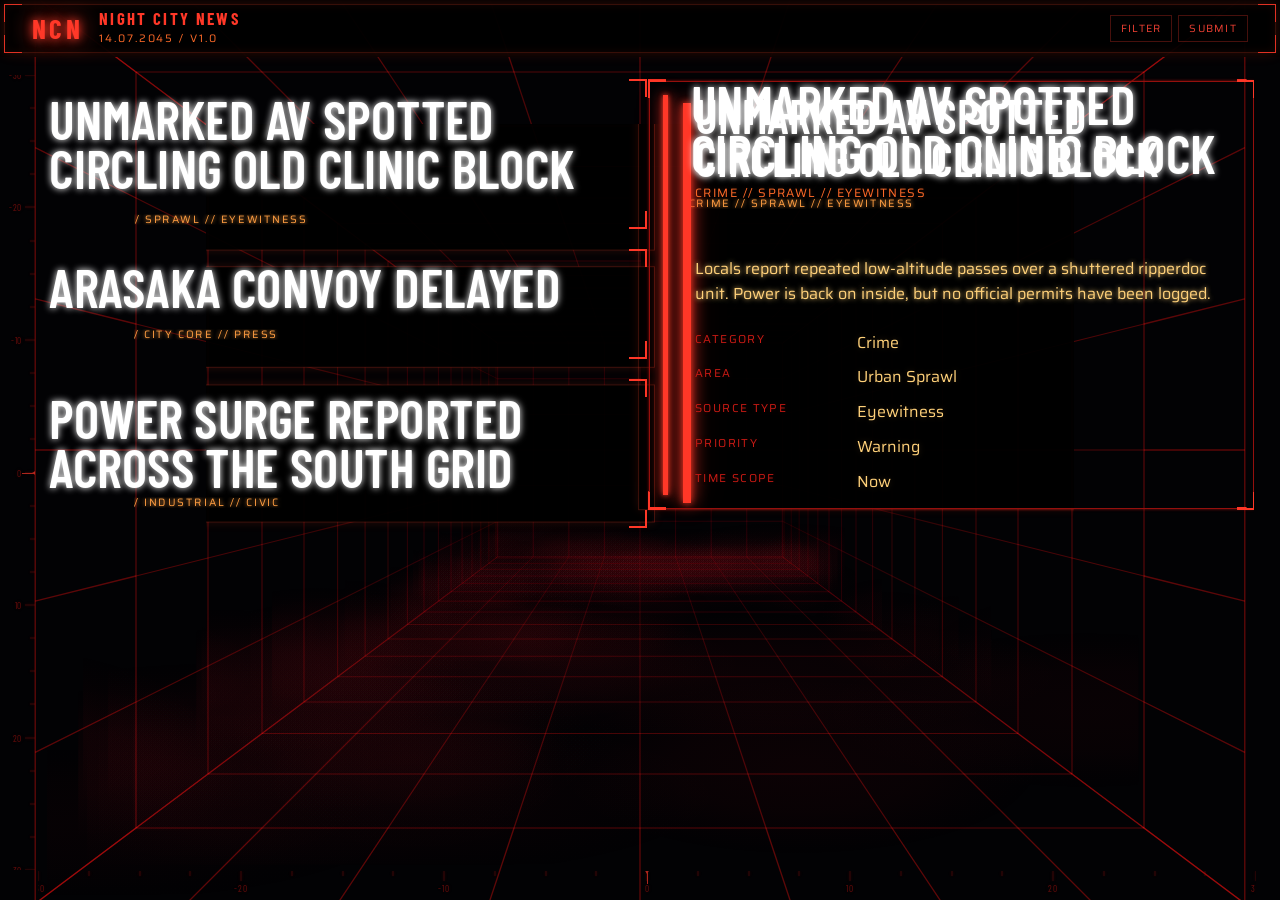
==== index.html @ a30d775d "Keep Weather previews visible and sustain mist" ====
<!DOCTYPE html>
<html lang="en" data-ncn-app="redwire">
<head>
  <meta charset="UTF-8" />
  <meta name="viewport" content="width=device-width, initial-scale=1.0, viewport-fit=cover" />

  <title>Night City News</title>

  <link rel="stylesheet" href="css/variables.css" />
  <link rel="stylesheet" href="css/base.css" />
  <link rel="stylesheet" href="css/rail.css" />
  <link rel="stylesheet" href="css/header-occlusion.css" />
  <link rel="stylesheet" href="css/entries.css" />
  <link rel="stylesheet" href="css/projection.css" />
  <link rel="stylesheet" href="css/projection-cohesion.css" />
  <link rel="stylesheet" href="css/priority-palette.css" />
  <link rel="stylesheet" href="css/panel-projection.css" />
  <link rel="stylesheet" href="css/depth-corners.css" />
  <link rel="stylesheet" href="css/forms.css" />
  <link rel="stylesheet" href="css/controls.css" />
  <link rel="stylesheet" href="css/selector-focus.css" />
  <link rel="stylesheet" href="css/responsive.css" />
  <link rel="stylesheet" href="css/desktop.css" />
  <link rel="stylesheet" href="css/diagnostics.css?v=weather-preview-1" />
  <link rel="stylesheet" href="css/dev-panel-controls.css?v=weather-preview-1" />
  <link rel="stylesheet" href="css/ui-cohesion.css" />
  <link rel="stylesheet" href="css/ui-polish.css" />
  <link rel="stylesheet" href="css/refactor-52.css" />
  <link rel="stylesheet" href="css/selector-interaction-fix.css" />
  <link rel="stylesheet" href="css/dropdown-unification.css" />
  <link rel="stylesheet" href="css/panel-stability-mobile-details.css" />
  <link rel="stylesheet" href="css/story-metadata-polish.css" />
  <link rel="stylesheet" href="css/effects.css" />
  <link rel="stylesheet" href="css/instrumentation.css" />
  <link rel="stylesheet" href="css/selector-panel-corrections.css" />
  <link rel="stylesheet" href="css/final-interaction-polish.css" />
  <link rel="stylesheet" href="css/layered-chamber.css" />
  <link rel="stylesheet" href="css/dripfeed-shell.css?v=independent-app-3" />
  <link rel="stylesheet" href="css/dripfeed-overlays.css?v=independent-app-2" />
  <link rel="stylesheet" href="css/dripfeed-image-picker.css?v=provider-picker-1" />
  <link rel="stylesheet" href="css/dripfeed-image-picker-hardening.css?v=provider-picker-2" />
  <link rel="stylesheet" href="css/dripfeed-header-polish.css?v=viewport-reset-1" />
  <link rel="stylesheet" href="css/dripfeed-wordmark-animation.css?v=animated-header-1" />
  <link rel="stylesheet" href="css/dripfeed-reader-transition.css?v=card-morph-1" />
  <link rel="stylesheet" href="css/dripfeed-chamber-compat.css?v=viewport-reset-1" />
  <link rel="stylesheet" href="css/dripfeed-surface-prep.css?v=surface-prep-1" />
  <link rel="stylesheet" href="css/dripfeed-responsive-calibration.css?v=mobile-two-column-1" />
  <link rel="stylesheet" href="css/dripfeed-chamber-integration.css?v=chamber-integration-2" />
  <link rel="stylesheet" href="css/heuristic-rangefinder.css?v=front-carrier-15" data-optional-module="heuristic-rangefinder" />
  <link rel="stylesheet" href="css/optical-projection.css?v=dark-edge-plate-1" data-optional-module="optical-projection" />
  <link rel="stylesheet" href="css/optical-three-plane-profile.css?v=priority-clear-1" data-optional-module="optical-projection" />
  <link rel="stylesheet" href="css/article-mist-descent.css?v=persistent-field-1" />
  <link rel="stylesheet" href="css/environment-system.css?v=module-host-14" />
  <link rel="stylesheet" href="departments/weather/weather-module.css?v=weather-department-1" />
  <link rel="stylesheet" href="css/chamber-motion-adapter.css?v=module-host-14" />
</head>

<body>
  <div class="viewer">
    <header class="rail">
      <div class="rail-mark">NCN</div>
      <div class="rail-title">
        <strong>Night City News</strong>
        <span>14.07.2045 / v1.0</span>
      </div>
      <nav class="rail-actions" aria-label="Feed controls">
        <button type="button" data-panel="filter" aria-pressed="false">Filter</button>
        <button type="button" data-panel="submit" aria-pressed="false">Submit</button>
        <button type="button" class="layered-chamber-toggle" id="layered-chamber-toggle" aria-pressed="false" title="Toggle layered chamber projection">Chamber Off</button>
        <button type="button" class="heuristic-rangefinder-toggle" id="heuristic-rangefinder-toggle" aria-pressed="false" title="Toggle heuristic image rangefinder">Range Off</button>
        <button type="button" class="optical-toggle" id="optical-projection-toggle" aria-pressed="false" title="Toggle the additional optical projection mode">Optics Off</button>
      </nav>
    </header>

    <div class="rail-occlusion" aria-hidden="true"></div>

    <main class="app">
      <div class="app-shell" id="redwire-root">
        <section class="feed" id="feed" aria-label="Projected feed"></section>
        <aside class="desktop-inspector" id="desktop-inspector" aria-label="Selected transmission"></aside>
      </div>
      <section id="dripfeed-root" class="dripfeed-root" aria-label="Dripfeed classifieds application" hidden></section>
    </main>
  </div>

  <script src="js/config.js?v=provider-picker-2"></script>
  <script src="js/data.js"></script>
  <script src="js/story-metadata-polish.js"></script>
  <script src="js/state.js"></script>
  <script src="js/render.js"></script>
  <script src="js/controls.js"></script>
  <script src="js/selector-panel-corrections.js"></script>
  <script src="js/projection.js"></script>
  <script src="js/projection-engine.js"></script>
  <script src="js/layout.js"></script>
  <script src="js/actions.js"></script>
  <script src="js/dripfeed-model.js?v=provider-picker-2"></script>
  <script src="js/dripfeed-mechanics.js?v=surface-prep-1"></script>
  <script src="js/dripfeed-image-providers.js?v=provider-picker-2"></script>
  <script src="js/dripfeed-renderer.js?v=provider-picker-2"></script>
  <script src="js/dripfeed-submit-controller.js?v=provider-picker-2"></script>
  <script src="js/dripfeed-depth.js?v=external-owner-1"></script>
  <script src="js/dripfeed-reader-transition.js?v=card-morph-1"></script>
  <script src="js/dripfeed-app.js?v=provider-picker-2"></script>
  <script src="js/dripfeed-image-picker-hardening.js?v=provider-picker-2"></script>
  <script src="js/dripfeed-surface-controller.js?v=surface-prep-2"></script>
  <script src="js/dripfeed-image-picker-surface-compat.js?v=provider-picker-2"></script>
  <script src="js/ui-polish.js"></script>
  <script src="js/selector-interaction-fix.js"></script>
  <script src="js/dropdown-unification.js"></script>
  <script src="js/calibration-markers.js"></script>
  <script src="js/presence.js"></script>
  <script src="js/app.js"></script>
  <script src="js/priority-palette.js"></script>

  <script src="js/viewer-runtime.js?v=module-host-14"></script>
  <script src="js/viewer-lifecycle.js?v=module-host-14"></script>
  <script src="js/event-bus.js?v=module-host-14"></script>
  <script src="js/integration-contract.js?v=module-host-14"></script>
  <script src="js/scene-registry.js?v=module-host-14"></script>
  <script src="js/module-manager.js?v=module-host-14"></script>
  <script src="js/visual-director.js?v=module-host-14"></script>
  <script src="js/module-intake.js?v=module-host-14"></script>
  <script src="js/department-context.js?v=module-host-14"></script>

  <script src="js/departments/effects/effects-manifest.js?v=effects-department-1"></script>
  <script src="js/departments/effects/effects-public-names.js?v=effects-department-1"></script>
  <script src="js/departments/effects/effects-catalogue-signal.js?v=effects-department-1"></script>
  <script src="js/departments/effects/effects-catalogue-fault.js?v=effects-department-1"></script>
  <script src="js/departments/effects/effects-catalogue-environment.js?v=effects-department-1"></script>
  <script src="js/departments/effects/effects-module.js?v=effects-department-1"></script>

  <script src="departments/weather/weather-manifest.js?v=weather-department-1"></script>
  <script src="departments/weather/weather-presets.js?v=weather-department-1"></script>
  <script src="departments/weather/weather-module.js?v=mist-recycle-1"></script>

  <script src="departments/chamber-movement/block-rearrangement.js?v=chamber-movement-1"></script>
  <script src="departments/chamber-movement/publication.js?v=chamber-movement-1"></script>

  <script src="js/effects.js?v=application-profiles-3"></script>
  <script src="js/desktop.js"></script>
  <script src="js/layered-chamber.js?v=native-breath-1"></script>
  <script src="js/chamber-camera.js?v=semantic-panes-3"></script>
  <script src="js/optical-port-map.js?v=soft-perspective-1"></script>
  <script src="js/heuristic-rangefinder.js?v=front-carrier-15" data-optional-module="heuristic-rangefinder"></script>
  <script src="js/optical-projection.js?v=semantic-three-ports-2" data-optional-module="optical-projection"></script>
  <script src="js/optical-adapter.js?v=module-host-14"></script>
  <script src="js/environment-host.js?v=module-host-14"></script>
  <script src="js/chamber-motion-adapter.js?v=module-host-14"></script>
  <script src="js/realignment.js?v=application-profiles-3"></script>
  <script src="js/weather-renderer.js?v=application-profiles-3"></script>
  <script src="js/chamber-motion.js?v=application-profiles-3"></script>
  <script src="js/dripfeed-wordmark.js?v=animated-header-1"></script>
  <script src="js/application-switcher.js?v=animated-header-1"></script>
  <script src="js/dripfeed-adapter.js?v=spatial-contract-1"></script>
  <script src="js/dripfeed-chamber-integration.js?v=chamber-integration-2"></script>
  <script src="js/diagnostics.js?v=weather-preview-1"></script>
  <script src="js/environment-manager.js?v=application-profiles-7"></script>
  <script src="js/viewer-host.js?v=module-host-14"></script>
  <script src="js/integration-services.js?v=module-host-14"></script>
  <script src="js/integration-frozen-publications.js?v=module-host-18"></script>
  <script src="js/integration-departments.js?v=module-host-14"></script>
  <script src="js/redwire-weather-card-occlusion.js?v=card-occlusion-1"></script>
  <script src="js/article-mist-descent.js?v=persistent-field-1"></script>
  <script src="js/optical-descent-adapter.js?v=persistent-field-1"></script>
  <script src="js/chamber-motion-activity.js?v=module-host-15"></script>
  <script src="js/chamber-motion-presentation.js?v=frame-bound-weather-2"></script>
  <script src="js/integration-service-gate.js?v=module-host-17"></script>
  <script src="js/integration-browser-probe.js?v=module-host-18"></script>
  <script src="js/dev-panel-controls.js?v=module-host-17"></script>
  <script src="js/integration-harness.js?v=module-host-14"></script>
</body>
</html>
---- css/variables.css ----
@import url("https://fonts.googleapis.com/css2?family=Barlow+Condensed:wght@300;400;500;600;700&family=Saira:wght@400;500;600;800;900&display=swap");

:root {
  --bg: #020204;

  /*==================================================
    PROJECTION ENERGY SCALE
  ==================================================*/

  --energy-0:  #2a0303;  /* Very Dark Red */
  --energy-1:  #420505;  /* Dark Red */
  --energy-2:  #690808;  /* Crimson */
  --energy-3:  #94100d;  /* Bright Crimson */
  --energy-4:  #c91a14;  /* Red */
  --energy-5:  #ff3828;  /* Red-Orange */
  --energy-6:  #ff6a28;  /* Orange */
  --energy-7:  #ff9e42;  /* Amber */
  --energy-8:  #ffd17a;  /* Gold */
  --energy-9:  #fff0c4;  /* Warm White */
  --energy-10: #ffffff;  /* Pure White */

  /* Common aliases */

  --deep-red: var(--energy-0);
  --red:      var(--energy-5);
  --orange:   var(--energy-6);
  --amber:    var(--energy-7);
  --gold:     var(--energy-8);
  --warm-white: var(--energy-9);
  --white:    var(--energy-10);

  /*==================================================
    PRIORITY RESTING ENERGY

    Article priority remains entirely within the existing red range, but every
    resting rail is lifted one step so Bulletin no longer disappears into black.
    Filter and Submit use the existing low-yellow/gold step as system functions.
  ==================================================*/

  --priority-bulletin:  var(--energy-2);
  --priority-advisory:  var(--energy-3);
  --priority-alert:     var(--energy-4);
  --priority-warning:   var(--energy-5);
  --priority-emergency: var(--energy-5);
  --priority-system:    var(--energy-8);

  --feed-width: 760px;
  --feed-unit: 118px;
  --feed-gap: 8px;

  --font-main: "Saira", Arial, Helvetica, sans-serif;
  --font-display: "Barlow Condensed", Arial, Helvetica, sans-serif;
}
---- css/base.css ----
/*==================================================
  RESET
==================================================*/

*,
*::before,
*::after {
  box-sizing: border-box;
}

html {
  scroll-behavior: smooth;
}

/*==================================================
  DOCUMENT
==================================================*/

body {
  margin: 0;
  overflow-x: hidden;

  background: var(--bg);
  color: var(--amber);

  font-family: var(--font-main);
}

/*==================================================
  VIEWER
==================================================*/

.viewer {
  position: relative;
  min-height: 100vh;
}

/*==================================================
  APPLICATION
==================================================*/

.app {
  position: relative;
  z-index: 2;
}

/*==================================================
  FEED
==================================================*/

.feed {
  width: min(var(--feed-width), 88vw);

  margin: 0 auto;

  padding:
    18px
    0
    90px;
}
---- css/rail.css ----
/*==================================================
  RAIL
==================================================*/

.rail {

    position: sticky;

    top: 0;

    z-index: 1000;

    display: grid;

    grid-template-columns:
        auto
        1fr
        auto;

    gap: 16px;

    align-items: center;

    padding:
        10px
        18px;

}

/*==================================================
  PROJECTION FRAME
==================================================*/

.rail::before {

    content: "";

    position: absolute;

    inset: 4px;

    border: 1px solid rgba(255,70,40,.22);

    box-shadow:

        0 0 12px rgba(255,70,40,.18),
        inset 0 0 10px rgba(255,70,40,.08);

    pointer-events: none;

}

/*==================================================
  CORNERS
==================================================*/

.rail::after {

    content: "";

    position: absolute;

    inset: 4px;

    pointer-events: none;

    background:

        linear-gradient(var(--red),var(--red))
            top left/18px 1px no-repeat,

        linear-gradient(var(--red),var(--red))
            top left/1px 18px no-repeat,

        linear-gradient(var(--red),var(--red))
            top right/18px 1px no-repeat,

        linear-gradient(var(--red),var(--red))
            top right/1px 18px no-repeat,

        linear-gradient(var(--red),var(--red))
            bottom left/18px 1px no-repeat,

        linear-gradient(var(--red),var(--red))
            bottom left/1px 18px no-repeat,

        linear-gradient(var(--red),var(--red))
            bottom right/18px 1px no-repeat,

        linear-gradient(var(--red),var(--red))
            bottom right/1px 18px no-repeat;

    opacity: .85;

}

/*==================================================
  LOGO
==================================================*/

.rail-mark {

    color: var(--red);

    font-family: var(--font-display);

    font-size: 1.7rem;

    font-weight: 700;

    letter-spacing: .12em;

    text-shadow:

        0 0 10px currentColor,
        0 0 24px currentColor;

}

/*==================================================
  TITLE
==================================================*/

.rail-title {

    min-width: 0;

}

.rail-title strong {

    display: block;

    color: var(--red);

    font-family: var(--font-display);

    font-size: 1.05rem;

    font-weight: 700;

    letter-spacing: .14em;

    line-height: 1;

    text-transform: uppercase;

}

.rail-title span {

    display: block;

    margin-top: 3px;

    color: var(--orange);

    font-size: .68rem;

    letter-spacing: .18em;

    text-transform: uppercase;

}

/*==================================================
  ACTIONS
==================================================*/

.rail-actions {

    display: grid;

    gap: 6px;

}

.rail-actions button {

    border: 1px solid rgba(255,70,40,.25);

    background: transparent;

    color: var(--orange);

    padding:
        4px
        10px;

    cursor: pointer;

    font-family: var(--font-main);

    font-size: .66rem;

    letter-spacing: .12em;

    text-transform: uppercase;

    transition:
        color .2s,
        border-color .2s,
        box-shadow .2s;

}

.rail-actions button:hover {

    color: var(--white);

    border-color: var(--orange);

    box-shadow:

        0 0 10px rgba(255,140,70,.25);

}
---- css/header-occlusion.css ----
/*==================================================
  HEADER / FEED OCCLUSION
==================================================*/

.rail {
  background:
    linear-gradient(to bottom, rgba(0, 0, 0, .98), rgba(0, 0, 0, .94));
}

/*
  A narrow black fade immediately beneath the rail.

  The layer does not recolour or alter whole entries. It simply covers the
  small slice of content that physically passes behind it, so the rest of the
  article remains untouched. With no content underneath, it reads as ordinary
  black space.

  Add `occlusion-effect-off` to <html> to disable the fade while retaining the
  same spacing beneath the rail.
*/
.rail-occlusion {
  position: sticky;
  top: calc(var(--rail-height, 64px) - 5px);
  z-index: 999;
  height: 16px;
  pointer-events: none;
  background:
    linear-gradient(
      to bottom,
      rgba(0, 0, 0, 1) 0%,
      rgba(0, 0, 0, .92) 24%,
      rgba(0, 0, 0, .58) 58%,
      rgba(0, 0, 0, .18) 84%,
      transparent 100%
    );
}

html.occlusion-effect-off .rail-occlusion {
  background: transparent;
}

/*
  Desktop has two visual surfaces. The feed scrolls; the inspector does not.
  Confine the occlusion layer to the left grid column so the inspector remains
  fully clear at every scroll position.
*/
@media (min-width: 601px) {
  .rail-occlusion {
    position: fixed;
    top: calc(var(--rail-height, 64px) - 5px);
    left: max(2vw, calc((100vw - 1480px) / 2));
    width: calc((min(1480px, 96vw) - 18px) / 2);
  }
}

@media (prefers-reduced-motion: reduce) {
  .rail-occlusion {
    background:
      linear-gradient(
        to bottom,
        rgba(0, 0, 0, 1) 0%,
        rgba(0, 0, 0, .72) 52%,
        transparent 100%
      );
  }

  html.occlusion-effect-off .rail-occlusion {
    background: transparent;
  }
}
---- css/entries.css ----
/*==================================================
  ENTRIES
==================================================*/

.entry {
  position: relative;
  margin-bottom: 12px;
}

/* Compact story cards behave as projected controls rather than documents. */
.entry:not(.panel),
.entry:not(.panel) * {
  -webkit-user-select: none;
  user-select: none;
}

/* Text becomes selectable only when a story is opened for reading. */
.entry.expanded:not(.panel) .meta,
.entry.expanded:not(.panel) .headline,
.entry.expanded:not(.panel) .tags,
.entry.expanded:not(.panel) .body,
.entry.expanded:not(.panel) .body * {
  -webkit-user-select: text;
  user-select: text;
}

/*==================================================
  PROJECTION PLATE
==================================================*/

.projection-plate {
  position: relative;
  min-height: 92px;
  padding: 13px 14px 14px 46px;
  transform-style: preserve-3d;
}

/*==================================================
  FRAME
==================================================*/

.frame {
  position: absolute;
  inset: 0;
  z-index: 1;
  pointer-events: none;
  background: transparent;
  border: 1px solid rgba(255, 70, 40, 0.16);
  box-shadow: 0 0 8px rgba(255, 70, 40, 0.08);
  transform-origin: center;
}

/*==================================================
  CORNER PROJECTION
==================================================*/

.corners {
  position: absolute;
  inset: 0;
  z-index: 2;
  pointer-events: none;
  transform-origin: center;
}

.corner {
  position: absolute;
  width: 18px;
  height: 18px;
  border-color: currentColor;
}

.corner-tl { top: -1px; left: -1px; border-top: 2px solid; border-left: 2px solid; }
.corner-tr { top: -1px; right: -1px; border-top: 2px solid; border-right: 2px solid; }
.corner-bl { bottom: -1px; left: -1px; border-bottom: 2px solid; border-left: 2px solid; }
.corner-br { bottom: -1px; right: -1px; border-bottom: 2px solid; border-right: 2px solid; }

/*==================================================
  PRIORITY
==================================================*/

.priority {
  position: absolute;
  left: 14px;
  top: 14px;
  z-index: 4;
  width: 5px;
  height: 58px;
  background: #b01814;
  box-shadow:
    0 0 7px rgba(255, 56, 40, 0.42),
    0 0 16px rgba(255, 90, 40, 0.22);
}

.entry.expanded .priority,
.entry.panel .priority {
  height: calc(100% - 28px);
}

.priority-1 { --glow-strength: .35; }
.priority-2 { --glow-strength: .55; }
.priority-3 { --glow-strength: .75; }
.priority-4 { --glow-strength: 1; }

/*==================================================
  CONTENT
==================================================*/

.entry-content {
  position: relative;
  z-index: 3;
  display: grid;
  gap: 6px;
}

.meta {
  color: var(--orange);
  font-size: 0.66rem;
  letter-spacing: 0.2em;
  line-height: 1;
  text-transform: uppercase;
  white-space: nowrap;
  overflow: hidden;
  text-overflow: ellipsis;
}

.headline {
  margin: 0;
  color: var(--white);
  font-family: var(--font-display);
  font-weight: 600;
  line-height: 0.88;
  font-size: clamp(1.75rem, 7.4vw, 3.05rem);
  text-transform: uppercase;
}

.tags {
  color: var(--amber);
  font-size: 0.68rem;
  letter-spacing: 0.17em;
  line-height: 1;
  text-transform: uppercase;
  white-space: nowrap;
  overflow: hidden;
  text-overflow: ellipsis;
}

/*==================================================
  EXPANSION
==================================================*/

.expansion-zone {
  display: none;
  margin: 12px 10px 0 0;
  color: var(--amber);
}

.entry.expanded .expansion-zone,
.entry.panel .expansion-zone {
  display: block;
}

.body {
  opacity: 0;
  font-size: 1rem;
  line-height: 1.55;
  max-width: 38ch;
}

/* Panel bodies are layout containers. Their child controls own projection state. */
.entry.panel .body {
  opacity: 1;
}

.entry.expanded .body,
.entry.panel .body {
  padding-top: 12px;
}

.entry:not(.panel) .meta {
  display: none;
}

.empty-state {
  padding: 24px 0;
  color: var(--orange);
  font-size: .8rem;
  letter-spacing: .12em;
  text-transform: uppercase;
}
---- css/projection.css ----
/*==================================================
  PROJECTED OBJECTS
==================================================*/

.part,
.priority {
  opacity: 0;
  transition:
    opacity .2s ease,
    transform .12s linear;
}

.part.entering,
.part.leaving,
.part.energy-up,
.part.energy-down,
.priority.entering,
.priority.leaving,
.priority.energy-up,
.priority.energy-down {
  will-change: opacity, transform;
}

/*==================================================
  PROJECTION PROFILES

  Each object has its own colour ladder. Nothing is
  allowed to overshoot into yellow or white unless
  that is the object's actual final colour.
==================================================*/

.frame {
  --projection-step-0: var(--energy-0);
  --projection-step-1: var(--energy-1);
  --projection-step-2: var(--energy-2);
  --projection-color: var(--energy-3);
  --resolve-speed: .75s;
  --dismiss-speed: .55s;
  --glow-strength: .35;
}

.priority {
  --projection-step-0: var(--energy-0);
  --projection-step-1: var(--energy-2);
  --projection-step-2: var(--energy-4);
  --projection-color: var(--red);
  --resolve-speed: .65s;
  --dismiss-speed: .55s;
  --glow-strength: .9;
}

.meta {
  --projection-step-0: var(--energy-0);
  --projection-step-1: var(--energy-2);
  --projection-step-2: var(--energy-4);
  --projection-color: var(--orange);
  --resolve-speed: .5s;
  --dismiss-speed: .38s;
  --glow-strength: .7;
}

.headline {
  --projection-step-0: var(--energy-0);
  --projection-step-1: var(--energy-3);
  --projection-step-2: var(--energy-7);
  --projection-color: var(--white);
  --resolve-speed: .42s;
  --dismiss-speed: .32s;
  --glow-strength: 1;
}

.tags {
  --projection-step-0: var(--energy-0);
  --projection-step-1: var(--energy-2);
  --projection-step-2: var(--energy-5);
  --projection-color: var(--amber);
  --resolve-speed: .55s;
  --dismiss-speed: .4s;
  --glow-strength: .65;
}

.body {
  --projection-step-0: var(--energy-0);
  --projection-step-1: var(--energy-3);
  --projection-step-2: var(--energy-6);
  --projection-color: var(--gold);
  --resolve-speed: .7s;
  --dismiss-speed: .5s;
  --glow-strength: .75;
}

/*==================================================
  TEXT ENERGY
==================================================*/

@keyframes energy-up {
  0% {
    opacity: 0;
    color: var(--projection-step-0);
    text-shadow: none;
  }
  34% {
    opacity: .45;
    color: var(--projection-step-1);
    text-shadow: 0 0 3px currentColor;
  }
  68% {
    opacity: .82;
    color: var(--projection-step-2);
    text-shadow:
      0 0 calc(4px * var(--glow-strength)) currentColor,
      0 0 calc(10px * var(--glow-strength)) currentColor;
  }
  100% {
    opacity: 1;
    color: var(--projection-color);
    text-shadow:
      0 0 calc(6px * var(--glow-strength)) currentColor,
      0 0 calc(18px * var(--glow-strength)) currentColor;
  }
}

@keyframes energy-down {
  0% {
    opacity: 1;
    color: var(--projection-color);
    text-shadow:
      0 0 calc(6px * var(--glow-strength)) currentColor,
      0 0 calc(18px * var(--glow-strength)) currentColor;
  }
  34% {
    opacity: .82;
    color: var(--projection-step-2);
    text-shadow:
      0 0 calc(4px * var(--glow-strength)) currentColor,
      0 0 calc(10px * var(--glow-strength)) currentColor;
  }
  68% {
    opacity: .45;
    color: var(--projection-step-1);
    text-shadow: 0 0 3px currentColor;
  }
  100% {
    opacity: 0;
    color: var(--projection-step-0);
    text-shadow: none;
  }
}

/*==================================================
  SOLID ENERGY
==================================================*/

@keyframes solid-energy-up {
  0% {
    opacity: 0;
    background-color: var(--projection-step-0);
    box-shadow: none;
  }
  34% {
    opacity: .45;
    background-color: var(--projection-step-1);
    box-shadow: 0 0 4px currentColor;
  }
  68% {
    opacity: .82;
    background-color: var(--projection-step-2);
    box-shadow: 0 0 calc(10px * var(--glow-strength)) var(--projection-step-2);
  }
  100% {
    opacity: 1;
    background-color: var(--projection-color);
    box-shadow:
      0 0 calc(8px * var(--glow-strength)) var(--projection-color),
      0 0 calc(20px * var(--glow-strength)) var(--projection-color),
      0 0 calc(42px * var(--glow-strength)) rgba(255, 56, 40, .18);
  }
}

@keyframes solid-energy-down {
  0% {
    opacity: 1;
    background-color: var(--projection-color);
    box-shadow:
      0 0 calc(8px * var(--glow-strength)) var(--projection-color),
      0 0 calc(20px * var(--glow-strength)) var(--projection-color);
  }
  34% {
    opacity: .82;
    background-color: var(--projection-step-2);
    box-shadow: 0 0 calc(10px * var(--glow-strength)) var(--projection-step-2);
  }
  68% {
    opacity: .45;
    background-color: var(--projection-step-1);
    box-shadow: 0 0 4px currentColor;
  }
  100% {
    opacity: 0;
    background-color: var(--projection-step-0);
    box-shadow: none;
  }
}

/*==================================================
  LINE ENERGY
==================================================*/

@keyframes line-energy-up {
  0% {
    opacity: 0;
    border-color: var(--projection-step-0);
    box-shadow: none;
  }
  34% {
    opacity: .45;
    border-color: var(--projection-step-1);
    box-shadow: 0 0 3px var(--projection-step-1);
  }
  68% {
    opacity: .82;
    border-color: var(--projection-step-2);
    box-shadow: 0 0 calc(6px * var(--glow-strength)) var(--projection-step-2);
  }
  100% {
    opacity: 1;
    border-color: var(--projection-color);
    box-shadow: 0 0 calc(8px * var(--glow-strength)) var(--projection-color);
  }
}

@keyframes line-energy-down {
  0% {
    opacity: 1;
    border-color: var(--projection-color);
    box-shadow: 0 0 calc(8px * var(--glow-strength)) var(--projection-color);
  }
  34% {
    opacity: .82;
    border-color: var(--projection-step-2);
    box-shadow: 0 0 calc(6px * var(--glow-strength)) var(--projection-step-2);
  }
  68% {
    opacity: .45;
    border-color: var(--projection-step-1);
    box-shadow: 0 0 3px var(--projection-step-1);
  }
  100% {
    opacity: 0;
    border-color: var(--projection-step-0);
    box-shadow: none;
  }
}

.meta.energy-up,
.headline.energy-up,
.tags.energy-up,
.body.energy-up {
  animation: energy-up var(--resolve-speed, .55s) linear both;
}

.meta.energy-down,
.headline.energy-down,
.tags.energy-down,
.body.energy-down {
  animation: energy-down var(--dismiss-speed, .45s) linear both;
}

.priority.energy-up {
  animation: solid-energy-up var(--resolve-speed, .55s) linear both;
}

.priority.energy-down {
  animation: solid-energy-down var(--dismiss-speed, .45s) linear both;
}

.frame.energy-up {
  animation: line-energy-up var(--resolve-speed, .55s) linear both;
}

.frame.energy-down {
  animation: line-energy-down var(--dismiss-speed, .45s) linear both;
}

/*==================================================
  PRESENCE
==================================================*/

.present,
.leaving {
  opacity: 1;
}

.gone {
  opacity: 0;
}

/*==================================================
  RESTING ENERGY EXPRESSION
==================================================*/

.meta,
.headline,
.tags,
.body {
  color: var(--projection-color);
  text-shadow:
    0 0 calc(6px * var(--glow-strength)) currentColor,
    0 0 calc(18px * var(--glow-strength)) currentColor;
}

.priority {
  background-color: var(--projection-color);
  box-shadow:
    0 0 calc(8px * var(--glow-strength)) var(--projection-color),
    0 0 calc(20px * var(--glow-strength)) var(--projection-color),
    0 0 calc(42px * var(--glow-strength)) rgba(255, 56, 40, .18);
}

.frame {
  border-color: var(--projection-color);
  box-shadow: 0 0 calc(8px * var(--glow-strength)) var(--projection-color);
}

/*==================================================
  PARALLAX
==================================================*/

.frame,
.priority,
.meta,
.headline,
.tags,
.body {
  transform: translateY(var(--projection-y, 0px));
}

/*==================================================
  REDUCED MOTION
==================================================*/

@media (prefers-reduced-motion: reduce) {
  .part,
  .priority {
    animation: none !important;
    transition: none !important;
  }

  .frame,
  .priority,
  .meta,
  .headline,
  .tags,
  .body {
    transform: none !important;
  }

  .part,
  .priority,
  .present,
  .leaving {
    opacity: 1;
  }

  .gone {
    opacity: 0;
  }
}
---- css/projection-cohesion.css ----
/*==================================================
  PROJECTION COHESION

  Articles resolve as a small number of meaningful projection groups rather
  than a visible sequence of independent component events. The body remains
  separate because expansion can introduce or remove it independently.
==================================================*/

/* Structural layer */
.frame.energy-up,
.corners.energy-up {
  animation-delay: 0ms;
}

/* Priority energy layer */
.priority.energy-up {
  animation-delay: 8ms;
}

/* Identity layer */
.meta.energy-up,
.headline.energy-up,
.tags.energy-up {
  animation-delay: 12ms;
}

/* Expansion / control layer */
.body.energy-up,
.panel-control.energy-up {
  animation-delay: 24ms;
}

/* All resting text uses one defined halo. Richer layered bloom remains part of
   the active energy-up and energy-down animations only. */
.meta,
.headline,
.tags,
.body {
  text-shadow: 0 0 calc(7px * var(--glow-strength)) currentColor;
}

/* Resting priority rails retain a tight core and medium halo. */
.priority.present,
.priority.leaving {
  box-shadow:
    0 0 calc(8px * var(--glow-strength)) var(--projection-color),
    0 0 calc(16px * var(--glow-strength)) var(--projection-color);
}

/* The projection peak uses the same two useful glow zones and omits the broad
   42px ambient wash. */
@keyframes solid-energy-up {
  0% {
    opacity: 0;
    background-color: var(--projection-step-0);
    box-shadow: none;
  }
  34% {
    opacity: .45;
    background-color: var(--projection-step-1);
    box-shadow: 0 0 4px currentColor;
  }
  68% {
    opacity: .82;
    background-color: var(--projection-step-2);
    box-shadow: 0 0 calc(10px * var(--glow-strength)) var(--projection-step-2);
  }
  100% {
    opacity: 1;
    background-color: var(--projection-color);
    box-shadow:
      0 0 calc(8px * var(--glow-strength)) var(--projection-color),
      0 0 calc(20px * var(--glow-strength)) var(--projection-color);
  }
}

@media (prefers-reduced-motion: reduce) {
  .frame.energy-up,
  .corners.energy-up,
  .priority.energy-up,
  .meta.energy-up,
  .headline.energy-up,
  .tags.energy-up,
  .body.energy-up,
  .panel-control.energy-up {
    animation-delay: 0ms !important;
  }
}
---- css/priority-palette.css ----
/*==================================================
  PRIORITY ENERGY PALETTE

  Every article rail uses the same red projection source. Priority is shown by
  intensity and bloom, not by hue. System panels use the existing gold step.
==================================================*/

.priority-bulletin {
  --priority-signal: var(--priority-bulletin);
  --priority-aura: rgb(105 8 8 / .2);
  --glow-strength: .58;
}

.priority-advisory {
  --priority-signal: var(--priority-advisory);
  --priority-aura: rgb(148 16 13 / .22);
  --glow-strength: .68;
}

.priority-alert {
  --priority-signal: var(--priority-alert);
  --priority-aura: rgb(201 26 20 / .24);
  --glow-strength: .8;
}

.priority-warning {
  --priority-signal: var(--priority-warning);
  --priority-aura: rgb(255 56 40 / .27);
  --glow-strength: .92;
}

.priority-emergency {
  --priority-signal: var(--priority-emergency);
  --priority-aura: rgb(255 56 40 / .34);
  --glow-strength: 1.12;
}

.priority-panel-filter,
.priority-panel-submit {
  --priority-signal: var(--priority-system);
  --priority-aura: rgb(255 209 122 / .22);
}

.priority-panel-filter {
  --glow-strength: .64;
}

.priority-panel-submit {
  --glow-strength: .8;
}

.priority[class*="priority-"] {
  --projection-color: var(--priority-signal, var(--red));
}

.priority.present,
.priority.leaving {
  background-color: var(--projection-color);
  box-shadow:
    0 0 calc(6px * var(--glow-strength)) var(--projection-color),
    0 0 calc(14px * var(--glow-strength)) var(--projection-color),
    0 0 calc(30px * var(--glow-strength)) var(--priority-aura, rgb(255 56 40 / .18));
}

.entry.energy-pulse .priority.present {
  animation: priority-energy-pulse 260ms linear both;
}

@keyframes priority-energy-pulse {
  0%, 100% {
    box-shadow:
      0 0 calc(6px * var(--glow-strength)) var(--projection-color),
      0 0 calc(14px * var(--glow-strength)) var(--projection-color),
      0 0 calc(30px * var(--glow-strength)) var(--priority-aura);
  }
  42% {
    box-shadow:
      0 0 calc(9px * var(--glow-strength)) var(--projection-color),
      0 0 calc(22px * var(--glow-strength)) var(--projection-color),
      0 0 calc(42px * var(--glow-strength)) var(--priority-aura);
  }
}

@media (prefers-reduced-motion: reduce) {
  .entry.energy-pulse .priority.present {
    animation: none;
  }
}
---- css/panel-projection.css ----
/*==================================================
  PANEL CONTROL PROJECTIONS
==================================================*/

.panel-control {
  --projection-step-0: var(--energy-0);
  --projection-step-1: var(--energy-2);
  --projection-step-2: var(--energy-5);
  --projection-color: var(--amber);
  --resolve-speed: .58s;
  --dismiss-speed: .42s;
  --glow-strength: .55;

  opacity: 0;
  transition: opacity .2s ease;
}

.panel-control.entering,
.panel-control.leaving,
.panel-control.energy-up,
.panel-control.energy-down {
  will-change: opacity, color, filter, text-shadow;
}

.panel-control.energy-up {
  animation: energy-up var(--resolve-speed) linear both;
}

.panel-control.energy-down {
  animation: energy-down var(--dismiss-speed) linear both;
}

.panel-control.present,
.panel-control.leaving {
  opacity: 1;
  filter: brightness(1);
}

.panel-control.gone {
  opacity: 0;
}

@media (prefers-reduced-motion: reduce) {
  .panel-control {
    animation: none !important;
    transition: none !important;
  }

  .panel-control.present,
  .panel-control.leaving {
    opacity: 1;
  }

  .panel-control.gone {
    opacity: 0;
  }
}
---- css/depth-corners.css ----
/*==================================================
  NORMALIZED STRUCTURAL DEPTH
==================================================*/

.projection-plate .frame,
.projection-plate .corners {
  transform:
    translateY(var(--projection-y, 0px))
    scaleX(var(--projection-scale-x, 1));
}

/* The corner layer is brighter than the rear frame, but remains behind the
   text cluster. Its colour cycle applies to the corner strokes only. */
.corners {
  --projection-step-0: var(--energy-0);
  --projection-step-1: var(--energy-2);
  --projection-step-2: var(--energy-4);
  --projection-color: var(--energy-5);
  --resolve-speed: .58s;
  --dismiss-speed: .42s;
  --glow-strength: .8;
  color: var(--projection-color);
  border: 0;
  box-shadow: none;
}

@keyframes corner-energy-up {
  0% {
    opacity: 0;
    color: var(--projection-step-0);
  }
  34% {
    opacity: .45;
    color: var(--projection-step-1);
  }
  68% {
    opacity: .82;
    color: var(--projection-step-2);
  }
  100% {
    opacity: 1;
    color: var(--projection-color);
  }
}

@keyframes corner-energy-down {
  0% {
    opacity: 1;
    color: var(--projection-color);
  }
  34% {
    opacity: .82;
    color: var(--projection-step-2);
  }
  68% {
    opacity: .45;
    color: var(--projection-step-1);
  }
  100% {
    opacity: 0;
    color: var(--projection-step-0);
  }
}

.corners.energy-up {
  animation: corner-energy-up var(--resolve-speed) linear both;
}

.corners.energy-down {
  animation: corner-energy-down var(--dismiss-speed) linear both;
}

.corners.present,
.corners.leaving {
  opacity: 1;
}

.corners.gone {
  opacity: 0;
}

.corners .corner {
  border-color: currentColor;
}

html.diagnostics-on .corners {
  outline: 1px dashed #ff9b4a !important;
}
---- css/forms.css ----
/*==================================================
  PANEL LAYOUT
==================================================*/

.panel-fields {
  display: grid;
  gap: 14px;
}

.panel-form {
  max-width: 68rem;
}

.panel-grid {
  display: grid;
  grid-template-columns: repeat(auto-fit, minmax(11rem, 1fr));
  gap: 12px;
}

.compact-grid {
  grid-template-columns: repeat(auto-fit, minmax(13rem, 1fr));
}

.panel-section {
  display: grid;
  gap: 8px;
  min-width: 0;
  margin: 0;
  padding: 12px;
  border: 1px solid rgba(255, 70, 40, .18);
  background:
    linear-gradient(135deg, rgba(255, 70, 40, .035), transparent 60%),
    rgba(0, 0, 0, .16);
}

.panel-section legend {
  padding: 0 6px;
  color: var(--orange);
  font-size: .68rem;
  letter-spacing: .18em;
  text-transform: uppercase;
}

.panel-section-inline {
  display: flex;
  flex-wrap: wrap;
  align-items: center;
  gap: 10px 18px;
}

.field-label {
  display: grid;
  gap: 6px;
  color: var(--orange);
  font-size: .68rem;
  letter-spacing: .14em;
  text-transform: uppercase;
}

.panel-actions {
  display: flex;
  flex-wrap: wrap;
  align-items: center;
  gap: 10px 14px;
}

.panel-note {
  color: rgba(255, 180, 120, .58);
  font-size: .72rem;
  letter-spacing: .08em;
}

/*==================================================
  COMPACT FILTER GROUPS
==================================================*/

.filter-form {
  gap: 10px;
}

.filter-groups {
  display: grid;
  gap: 8px;
}

.filter-group {
  border: 1px solid rgba(255, 70, 40, .18);
  background: rgba(0, 0, 0, .14);
}

.filter-group summary {
  display: flex;
  justify-content: space-between;
  align-items: center;
  gap: 12px;
  padding: 10px 12px;
  color: var(--orange);
  cursor: pointer;
  list-style: none;
  font-size: .72rem;
  letter-spacing: .14em;
  text-transform: uppercase;
}

.filter-group summary::-webkit-details-marker {
  display: none;
}

.filter-group summary::after {
  content: "+";
  margin-left: auto;
  color: var(--amber);
}

.filter-group[open] summary::after {
  content: "−";
}

.filter-count {
  color: rgba(255, 180, 120, .6);
  font-size: .66rem;
  letter-spacing: .08em;
}

.filter-options {
  display: grid;
  grid-template-columns: repeat(2, minmax(0, 1fr));
  gap: 8px 12px;
  padding: 0 12px 12px;
}

.filter-search input {
  margin-top: 2px;
}

.filter-time {
  padding: 10px 12px;
}

/*==================================================
  INPUTS
==================================================*/

.panel-fields input,
.panel-fields textarea,
.panel-fields select {
  width: 100%;
  padding: 9px 10px;
  border: 1px solid rgba(255, 70, 40, .28);
  border-radius: 0;
  background: rgba(0, 0, 0, .28);
  color: var(--amber);
  font-family: var(--font-main);
  font-size: .9rem;
  outline: none;
  transition:
    border-color .2s,
    box-shadow .2s,
    color .2s,
    background-color .2s;
}

.panel-fields textarea {
  min-height: 140px;
  resize: vertical;
}

.panel-fields select {
  appearance: none;
  background-image:
    linear-gradient(45deg, transparent 50%, var(--orange) 50%),
    linear-gradient(135deg, var(--orange) 50%, transparent 50%);
  background-position:
    calc(100% - 15px) calc(50% - 2px),
    calc(100% - 10px) calc(50% - 2px);
  background-size: 5px 5px, 5px 5px;
  background-repeat: no-repeat;
}

.panel-fields input::placeholder,
.panel-fields textarea::placeholder {
  color: rgba(255, 180, 120, .42);
  letter-spacing: .05em;
}

.panel-fields input:focus,
.panel-fields textarea:focus,
.panel-fields select:focus {
  border-color: var(--orange);
  background-color: rgba(255, 70, 40, .035);
  box-shadow:
    0 0 8px rgba(255, 140, 60, .2),
    inset 0 0 12px rgba(255, 70, 40, .035);
}

/*==================================================
  BUTTONS
==================================================*/

.panel-fields button {
  justify-self: start;
  padding: 9px 18px;
  border: 1px solid rgba(255, 70, 40, .34);
  background: rgba(255, 70, 40, .025);
  color: var(--orange);
  cursor: pointer;
  font-family: var(--font-main);
  letter-spacing: .12em;
  text-transform: uppercase;
  transition:
    color .2s,
    border-color .2s,
    box-shadow .2s,
    background-color .2s;
}

.panel-fields button:hover,
.panel-fields button:focus-visible {
  color: var(--white);
  border-color: var(--orange);
  background-color: rgba(255, 70, 40, .06);
  box-shadow: 0 0 12px rgba(255, 140, 70, .25);
}

.panel-fields .secondary-action {
  color: var(--amber);
  border-color: rgba(255, 180, 100, .18);
}

/*==================================================
  CHECKS AND RADIOS
==================================================*/

.panel-fields label:not(.field-label) {
  display: flex;
  gap: 8px;
  align-items: center;
  color: var(--amber);
  cursor: pointer;
  font-size: .82rem;
  letter-spacing: .04em;
}

.panel-fields input[type="checkbox"],
.panel-fields input[type="radio"] {
  width: 1rem;
  height: 1rem;
  flex: 0 0 auto;
  padding: 0;
  accent-color: var(--orange);
}

@media (max-width: 600px) {
  .panel-grid,
  .compact-grid {
    grid-template-columns: 1fr;
  }

  .panel-section {
    padding: 10px;
  }

  .filter-options {
    grid-template-columns: 1fr;
  }
}
---- css/controls.css ----
/*==================================================
  NCN CONTROL PANEL
==================================================*/

.ncn-control-panel {
  gap: 11px;
}

.control-stack {
  display: grid;
  border-top: 1px solid rgba(255, 70, 40, .2);
  box-shadow:
    inset 0 0 24px rgba(255, 35, 20, .018),
    0 0 14px rgba(255, 35, 20, .025);
}

.control-row {
  position: relative;
  display: grid;
  grid-template-columns: minmax(7.5rem, .8fr) minmax(0, 1.2fr);
  align-items: stretch;
  min-height: 46px;
  border-right: 1px solid rgba(255, 70, 40, .2);
  border-bottom: 1px solid rgba(255, 70, 40, .2);
  border-left: 1px solid rgba(255, 70, 40, .2);
  background:
    linear-gradient(90deg, rgba(255, 55, 35, .026), transparent 42%),
    rgba(0, 0, 0, .16);
}

.control-row:focus-within {
  z-index: 50;
  border-color: rgba(255, 105, 55, .38);
  box-shadow:
    0 0 12px rgba(255, 55, 30, .08),
    inset 0 0 14px rgba(255, 55, 30, .024);
}

.control-label {
  display: flex;
  align-items: center;
  min-width: 0;
  padding: 10px 12px;
  color: var(--orange);
  font-size: .68rem;
  letter-spacing: .16em;
  line-height: 1.2;
  text-transform: uppercase;
}

.control-row > .control-label {
  border-right: 1px solid rgba(255, 70, 40, .16);
}

/*==================================================
  TEXT CONTROLS
==================================================*/

.panel-fields .control-input,
.panel-fields .control-textarea {
  width: 100%;
  min-width: 0;
  border: 0;
  border-radius: 0;
  background: rgba(255, 70, 40, .012);
  color: var(--amber);
  font-family: var(--font-main);
  outline: none;
}

.panel-fields .control-input {
  min-height: 45px;
  padding: 9px 12px;
  font-size: .88rem;
  letter-spacing: .04em;
}

.control-block {
  display: grid;
  border: 1px solid rgba(255, 70, 40, .2);
  background:
    linear-gradient(135deg, rgba(255, 55, 35, .025), transparent 55%),
    rgba(0, 0, 0, .16);
}

.control-block > .control-label {
  min-height: 38px;
  border-bottom: 1px solid rgba(255, 70, 40, .16);
}

.panel-fields .control-textarea {
  min-height: 112px;
  padding: 11px 12px;
  resize: vertical;
  font-size: .92rem;
  line-height: 1.5;
}

.panel-fields .control-input::placeholder,
.panel-fields .control-textarea::placeholder {
  color: rgba(255, 180, 120, .4);
  letter-spacing: .04em;
}

.panel-fields .control-input:focus,
.panel-fields .control-textarea:focus {
  color: var(--white);
  background: rgba(255, 70, 40, .035);
  box-shadow: inset 0 0 16px rgba(255, 60, 35, .035);
}

/*==================================================
  PROJECTED SELECT
==================================================*/

.ncn-select {
  position: relative;
  min-width: 0;
}

.ncn-select.is-open {
  z-index: 60;
}

.ncn-select-input {
  display: none !important;
}

.ncn-select-trigger {
  position: relative;
  display: grid;
  grid-template-columns: minmax(0, 1fr) auto;
  align-items: center;
  gap: 12px;
  width: 100%;
  min-height: 45px;
  padding: 9px 12px;
  border: 0;
  background: rgba(255, 70, 40, .012);
  color: var(--amber);
  cursor: pointer;
  font: inherit;
  text-align: left;
}

.ncn-select-trigger:hover,
.ncn-select-trigger:focus-visible,
.ncn-select.is-open .ncn-select-trigger {
  color: var(--white);
  background: rgba(255, 70, 40, .045);
  box-shadow:
    inset 8px 0 14px -14px var(--orange),
    0 0 12px rgba(255, 90, 40, .1);
  outline: none;
}

.ncn-select-value {
  overflow: hidden;
  text-overflow: ellipsis;
  white-space: nowrap;
  font-size: .88rem;
  letter-spacing: .05em;
}

.ncn-select-caret {
  width: 8px;
  height: 8px;
  border-right: 1px solid currentColor;
  border-bottom: 1px solid currentColor;
  transform: rotate(45deg) translateY(-2px);
  transition: transform .18s ease;
}

.ncn-select.is-open .ncn-select-caret {
  transform: rotate(225deg) translate(-2px, -2px);
}

.ncn-select-menu {
  position: absolute;
  z-index: 70;
  top: calc(100% + 4px);
  right: 0;
  left: 0;
  display: grid;
  max-height: min(48vh, 330px);
  overflow-y: auto;
  border: 1px solid rgba(255, 70, 40, .46);
  background:
    linear-gradient(180deg, rgba(35, 4, 2, .99), rgba(3, 0, 0, .99));
  box-shadow:
    0 0 18px rgba(255, 50, 30, .22),
    inset 0 0 26px rgba(255, 40, 20, .04);
  opacity: 0;
  pointer-events: none;
  transform: translateY(-4px);
  transition:
    opacity .16s ease,
    transform .16s ease;
}

.ncn-select.is-open .ncn-select-menu {
  opacity: 1;
  pointer-events: auto;
  transform: translateY(0);
}

.ncn-select-option-wrap {
  position: relative;
}

.ncn-select-option {
  position: relative;
  width: 100%;
  min-height: 42px;
  padding: 9px 32px 9px 12px;
  border: 0;
  border-bottom: 1px solid rgba(255, 70, 40, .12);
  background: transparent;
  color: var(--amber);
  cursor: pointer;
  font: inherit;
  font-size: .84rem;
  letter-spacing: .05em;
  text-align: left;
}

.ncn-select-option-wrap:last-child .ncn-select-option,
.ncn-select-menu > .ncn-select-option:last-child {
  border-bottom: 0;
}

.ncn-select-option:hover,
.ncn-select-option:focus-visible {
  color: var(--white);
  background: rgba(255, 70, 40, .07);
  outline: none;
  text-shadow: 0 0 10px currentColor;
}

.ncn-select-option[aria-selected="true"] {
  color: var(--white);
  background:
    linear-gradient(90deg, rgba(255, 70, 40, .08), transparent 58%);
}

.ncn-select-option[aria-selected="true"]::after {
  content: "";
  position: absolute;
  top: 50%;
  right: 12px;
  width: 7px;
  height: 7px;
  border: 1px solid var(--orange);
  box-shadow: 0 0 8px var(--orange);
  transform: translateY(-50%) rotate(45deg);
}

.ncn-multiselect .ncn-select-option[aria-selected="true"]::after {
  width: 8px;
  height: 5px;
  border-top: 0;
  border-right: 1px solid var(--orange);
  border-bottom: 1px solid var(--orange);
  border-left: 0;
  transform: translateY(-65%) rotate(45deg);
}

/*==================================================
  ACTION STRIP
==================================================*/

.control-actions {
  padding-top: 2px;
}

.control-actions .panel-note {
  flex: 1 1 15rem;
  line-height: 1.35;
}

.filter-status {
  text-align: right;
}

/*==================================================
  RESPONSIVE
==================================================*/

@media (max-width: 600px) {
  .control-row {
    grid-template-columns: 6.9rem minmax(0, 1fr);
  }

  .control-label {
    padding: 9px 10px;
    font-size: .64rem;
    letter-spacing: .13em;
  }

  .ncn-select-trigger,
  .panel-fields .control-input {
    padding-right: 10px;
    padding-left: 10px;
  }

  .filter-status {
    flex-basis: 100%;
    text-align: left;
  }
}

@media (prefers-reduced-motion: reduce) {
  .ncn-select-menu,
  .ncn-select-caret {
    transition: none;
  }
}
---- css/selector-focus.css ----
/*==================================================
  SELECTOR FOCUS TRANSACTION
==================================================*/

.ncn-select.is-open {
  z-index: 120;
}

.ncn-select.is-open .ncn-select-menu {
  max-height: var(--selector-max-height, min(48vh, 330px));
  background:
    linear-gradient(180deg, rgba(30, 3, 2, .995), rgba(2, 0, 0, .998));
  box-shadow:
    0 0 20px rgba(255, 50, 30, .28),
    0 0 48px rgba(255, 25, 15, .12),
    inset 0 0 30px rgba(255, 45, 25, .045);
  isolation: isolate;
}

.ncn-select.opens-up .ncn-select-menu {
  top: auto;
  bottom: calc(100% + 4px);
}

/* The menu does not merely become visible: its apparatus resolves first. */
.ncn-select.selector-resolving .ncn-select-menu {
  opacity: 0;
  transform: translateY(-6px) scaleY(.985);
}

.ncn-select.opens-up.selector-resolving .ncn-select-menu {
  transform: translateY(6px) scaleY(.985);
}

.ncn-select.selector-visible .ncn-select-menu {
  animation: selector-frame-up .26s linear both;
}

.ncn-select.selector-closing .ncn-select-menu {
  pointer-events: none;
  animation: selector-frame-down .22s linear both;
}

.ncn-select.is-open .ncn-select-option {
  opacity: 0;
  color: var(--energy-1);
  text-shadow: none;
}

.ncn-select.selector-visible .ncn-select-option {
  animation: selector-option-up .32s linear both;
  animation-delay: calc(var(--selector-option-index, 0) * 28ms + 90ms);
}

.ncn-select.selector-closing .ncn-select-option {
  animation: selector-option-down .18s linear both;
  animation-delay: calc((7 - min(var(--selector-option-index, 0), 7)) * 10ms);
}

.ncn-select-option.selection-pulse {
  animation: selector-selection-pulse .24s linear both !important;
}

@keyframes selector-frame-up {
  0% {
    opacity: 0;
    border-color: var(--energy-0);
    box-shadow: none;
    transform: translateY(-5px) scaleY(.985);
  }
  48% {
    opacity: .58;
    border-color: var(--energy-2);
    box-shadow: 0 0 6px var(--energy-2);
  }
  100% {
    opacity: 1;
    border-color: rgba(255, 70, 40, .5);
    box-shadow:
      0 0 20px rgba(255, 50, 30, .28),
      0 0 48px rgba(255, 25, 15, .12),
      inset 0 0 30px rgba(255, 45, 25, .045);
    transform: translateY(0) scaleY(1);
  }
}

@keyframes selector-frame-down {
  0% {
    opacity: 1;
    border-color: rgba(255, 70, 40, .5);
    transform: translateY(0) scaleY(1);
  }
  55% {
    opacity: .46;
    border-color: var(--energy-2);
  }
  100% {
    opacity: 0;
    border-color: var(--energy-0);
    box-shadow: none;
    transform: translateY(-5px) scaleY(.985);
  }
}

@keyframes selector-option-up {
  0% {
    opacity: 0;
    color: var(--energy-0);
    text-shadow: none;
    filter: brightness(.45);
  }
  45% {
    opacity: .55;
    color: var(--energy-3);
    text-shadow: 0 0 4px currentColor;
    filter: brightness(.72);
  }
  78% {
    opacity: .88;
    color: var(--energy-5);
    text-shadow: 0 0 8px currentColor;
    filter: brightness(.92);
  }
  100% {
    opacity: 1;
    color: var(--amber);
    text-shadow: 0 0 10px rgba(255, 160, 90, .4);
    filter: brightness(1);
  }
}

@keyframes selector-option-down {
  0% {
    opacity: 1;
    color: var(--amber);
    text-shadow: 0 0 10px rgba(255, 160, 90, .4);
  }
  55% {
    opacity: .45;
    color: var(--energy-2);
    text-shadow: 0 0 3px currentColor;
  }
  100% {
    opacity: 0;
    color: var(--energy-0);
    text-shadow: none;
  }
}

@keyframes selector-selection-pulse {
  0%, 100% {
    filter: brightness(1);
  }
  48% {
    color: var(--white);
    filter: brightness(1.35);
    text-shadow:
      0 0 6px currentColor,
      0 0 14px currentColor;
  }
}

@media (prefers-reduced-motion: reduce) {
  .ncn-select.selector-visible .ncn-select-menu,
  .ncn-select.selector-closing .ncn-select-menu,
  .ncn-select.selector-visible .ncn-select-option,
  .ncn-select.selector-closing .ncn-select-option,
  .ncn-select-option.selection-pulse {
    animation: none !important;
  }

  .ncn-select.is-open .ncn-select-menu,
  .ncn-select.is-open .ncn-select-option {
    opacity: 1;
    transform: none;
  }
}
---- css/responsive.css ----
/*==================================================
  WIDE HEADER

  Desktop layout belongs to desktop.css. This file only
  adjusts shared controls and small-screen presentation.
==================================================*/

@media (min-width: 900px) {
  .rail {
    padding: 10px 32px;
  }

  .rail-actions {
    grid-auto-flow: column;
  }
}

/*==================================================
  SMALL MOBILE
==================================================*/

@media (max-width: 420px) {
  :root {
    --feed-gap: 10px;
  }

  .rail {
    gap: 10px;
    padding: 8px 12px;
  }

  .rail-mark {
    font-size: 1.35rem;
  }

  .rail-title strong {
    font-size: 0.92rem;
  }

  .rail-title span {
    font-size: 0.58rem;
  }

  .rail-actions button {
    padding: 3px 7px;
    font-size: 0.58rem;
  }

  .projection-plate {
    padding: 16px 12px 12px 26px;
  }

  .headline {
    font-size: clamp(1.55rem, 8vw, 2.7rem);
  }
}
---- css/desktop.css ----
/*==================================================
  DESKTOP SPLIT VIEW
==================================================*/

.desktop-inspector {
  display: none;
}

@media (min-width: 601px) {
  html,
  body {
    height: 100%;
  }

  body {
    overflow: hidden;
  }

  .viewer {
    height: 100dvh;
    min-height: 0;
    overflow: hidden;
  }

  .app {
    width: min(1480px, 96vw);
    height: calc(100dvh - var(--rail-height, 64px));
    margin: 0 auto;
    overflow: hidden;
  }

  .app-shell {
    --desktop-pane-top: 18px;

    display: grid;
    grid-template-columns: minmax(0, 1fr) minmax(0, 1fr);
    gap: 18px;
    align-items: start;
    height: 100%;
    min-width: 0;
    overflow: hidden;
  }

  .feed {
    width: 100%;
    height: 100%;
    min-width: 0;
    margin: 0;
    padding-top: var(--desktop-pane-top);
    overflow-x: hidden;
    overflow-y: auto;
    overscroll-behavior: contain;

    /* Keep the pane scrollable without displaying browser scrollbar chrome. */
    scrollbar-width: none;
    -ms-overflow-style: none;
  }

  .feed::-webkit-scrollbar {
    width: 0;
    height: 0;
  }

  .feed .entry:not(.panel) {
    width: 100%;
    max-width: none;
  }

  .feed .entry:not(.panel) .expansion-zone,
  .feed .entry.panel {
    display: none !important;
  }

  .feed .headline {
    font-size: clamp(1.8rem, 3vw, 3rem);
    line-height: .94;
  }

  .desktop-inspector {
    display: block;
    position: sticky;
    top: 0;
    width: 100%;
    min-width: 0;
    min-height: 420px;
    padding-top: var(--desktop-pane-top);
    overflow: visible;
  }

  .desktop-inspector .inspector-entry,
  .desktop-inspector .projection-plate {
    width: 100%;
    max-width: none;
  }

  .desktop-inspector .inspector-entry {
    margin: 0;
    justify-self: stretch;
  }

  .desktop-inspector .projection-plate {
    min-height: 420px;
  }

  .desktop-inspector .headline {
    font-size: clamp(2.2rem, 3.7vw, 4rem);
    line-height: .92;
  }

  .desktop-inspector .body {
    max-width: 62ch;
    margin-top: 24px;
  }

  .desktop-inspector .inspector-detail-grid {
    display: grid;
    grid-template-columns: 9rem minmax(0, 1fr);
    gap: 10px 18px;
    margin-top: 24px;
    padding-top: 18px;
    border-top: 1px solid rgba(255, 76, 44, .24);
  }

  .desktop-inspector .detail-label {
    color: var(--orange);
    text-transform: uppercase;
    letter-spacing: .12em;
    font-size: .72rem;
  }

  .desktop-inspector .detail-value {
    color: var(--gold);
  }

  .desktop-inspector .inspector-placeholder {
    min-height: 420px;
    display: grid;
    place-items: center;
    border: 1px solid rgba(255,70,40,.14);
    color: var(--energy-3);
    font-size: .76rem;
    letter-spacing: .18em;
    text-transform: uppercase;
  }
}

@media (min-width: 900px) {
  .app-shell {
    --desktop-pane-top: 24px;
  }
}
---- css/diagnostics.css ----
/*==================================================
  PROJECTION DIAGNOSTICS

  Hidden unless the document receives .diagnostics-on.
==================================================*/

.diagnostics-panel,
.diagnostics-toggle {
  display: none;
}

html.diagnostics-on .diagnostics-panel,
html.diagnostics-on .diagnostics-toggle {
  display: block;
}

html.diagnostics-on.diagnostics-panel-hidden .diagnostics-panel {
  display: none;
}

.diagnostics-toggle {
  position: fixed;
  right: 8px;
  bottom: 8px;
  z-index: 10002;
  padding: 5px 8px;
  border: 1px solid rgba(255, 80, 50, .7);
  background: rgba(0, 0, 0, .88);
  color: var(--orange);
  font: 600 .62rem/1 var(--font-main);
  letter-spacing: .16em;
  text-transform: uppercase;
}

.diagnostics-panel {
  position: fixed;
  left: 8px;
  bottom: 8px;
  z-index: 10001;
  width: min(360px, calc(100vw - 74px));
  max-height: min(62vh, 580px);
  overflow: auto;
  padding: 10px;
  border: 1px solid rgba(255, 70, 40, .55);
  background: rgba(2, 2, 4, .94);
  box-shadow: 0 0 24px rgba(255, 40, 20, .18);
  color: var(--amber);
  font: .68rem/1.35 var(--font-main);
  letter-spacing: .04em;
}

.diagnostics-title {
  display: flex;
  align-items: center;
  justify-content: space-between;
  gap: 12px;
  margin-bottom: 8px;
  color: var(--white);
  font-weight: 600;
  letter-spacing: .16em;
  text-transform: uppercase;
}

.diagnostics-title-actions {
  display: flex;
  align-items: center;
  gap: 7px;
}

.diagnostics-title-actions button {
  padding: 5px 7px;
  border: 1px solid rgba(255, 80, 50, .48);
  background: rgba(255, 50, 25, .06);
  color: rgba(255, 205, 150, .82);
  font: 600 .48rem/1 var(--font-main);
  letter-spacing: .08em;
  text-transform: uppercase;
}

.diagnostics-section + .diagnostics-section {
  margin-top: 11px;
  padding-top: 9px;
  border-top: 1px solid rgba(255, 70, 40, .22);
}

.diagnostics-heading {
  margin-bottom: 6px;
  color: var(--orange);
  font-size: .62rem;
  letter-spacing: .18em;
  text-transform: uppercase;
}

.diagnostics-spectrum {
  display: grid;
  grid-template-columns: repeat(11, minmax(16px, 1fr));
  gap: 2px;
}

.diagnostics-swatch {
  min-width: 0;
}

.diagnostics-colour {
  height: 20px;
  border: 1px solid rgba(255, 255, 255, .16);
}

.diagnostics-swatch span {
  display: block;
  margin-top: 2px;
  overflow: hidden;
  color: rgba(255, 220, 180, .64);
  font-size: .5rem;
  text-align: center;
  text-overflow: clip;
}

.diagnostics-layer-list {
  display: grid;
  gap: 3px;
}

.diagnostics-layer {
  display: grid;
  grid-template-columns: 1fr auto auto;
  gap: 8px;
  align-items: baseline;
}

.diagnostics-layer strong {
  color: var(--white);
  font-weight: 500;
}

.diagnostics-value {
  color: var(--orange);
  font-variant-numeric: tabular-nums;
}

.diagnostics-live {
  display: grid;
  grid-template-columns: repeat(3, 1fr);
  gap: 4px;
}

.diagnostics-live div {
  padding: 5px;
  border: 1px solid rgba(255, 70, 40, .18);
  background: rgba(255, 40, 20, .025);
}

.diagnostics-live span {
  display: block;
  color: rgba(255, 190, 130, .62);
  font-size: .52rem;
  letter-spacing: .1em;
  text-transform: uppercase;
}

.diagnostics-live strong {
  display: block;
  margin-top: 2px;
  color: var(--white);
  font-weight: 500;
  font-variant-numeric: tabular-nums;
}

.diagnostics-axis {
  position: relative;
  width: 70px;
  height: 56px;
  margin-top: 4px;
}

.diagnostics-axis::before,
.diagnostics-axis::after,
.diagnostics-axis-x {
  content: "";
  position: absolute;
  left: 12px;
  bottom: 10px;
  transform-origin: left center;
}

.diagnostics-axis::before {
  width: 34px;
  border-top: 2px solid #7cff80;
  transform: rotate(0deg);
}

.diagnostics-axis::after {
  width: 34px;
  border-top: 2px solid #72a7ff;
  transform: rotate(-90deg);
}

.diagnostics-axis-x {
  width: 30px;
  border-top: 2px solid #ff7b68;
  transform: rotate(-36deg);
}

.diagnostics-axis-label {
  position: absolute;
  font-size: .55rem;
  font-weight: 700;
}

.diagnostics-axis-label.x { left: 48px; bottom: 0; color: #7cff80; }
.diagnostics-axis-label.y { left: 4px; top: 0; color: #72a7ff; }
.diagnostics-axis-label.z { right: 2px; top: 11px; color: #ff7b68; }

/* Temporary layer identification. */
html.diagnostics-on:not(.diagnostics-panel-hidden) .card-field { outline: 1px dashed #ff8b3d !important; }
html.diagnostics-on:not(.diagnostics-panel-hidden) .frame { outline: 1px dashed #67f0ff !important; }
html.diagnostics-on:not(.diagnostics-panel-hidden) .priority { outline: 1px dashed #ff304f !important; }
html.diagnostics-on:not(.diagnostics-panel-hidden) .meta { outline: 1px dashed #80ff73 !important; }
html.diagnostics-on:not(.diagnostics-panel-hidden) .headline { outline: 1px dashed #5aa7ff !important; }
html.diagnostics-on:not(.diagnostics-panel-hidden) .tags { outline: 1px dashed #df71ff !important; }
html.diagnostics-on:not(.diagnostics-panel-hidden) .body { outline: 1px dashed #ffe45e !important; }
html.diagnostics-on:not(.diagnostics-panel-hidden) .rail { outline: 1px dashed #ffffff !important; }
html.diagnostics-on:not(.diagnostics-panel-hidden) .chamber { outline: 1px dashed #8a6cff !important; }

@media (max-width: 600px) {
  .diagnostics-panel {
    width: calc(100vw - 70px);
    max-height: 48vh;
  }

  .diagnostics-spectrum {
    grid-template-columns: repeat(6, minmax(18px, 1fr));
  }
}
---- css/dev-panel-controls.css ----
/* Shared developer launcher and diagnostics-only environment laboratory. */
.diagnostics-toggle {
  min-width: 58px;
  min-height: 34px;
  opacity: .76;
  pointer-events: auto !important;
  touch-action: manipulation;
}

html.diagnostics-on .diagnostics-toggle {
  display: block !important;
  opacity: 1;
  color: var(--white);
  border-color: var(--orange);
  box-shadow: 0 0 12px rgba(255, 90, 45, .25);
}

.diagnostics-panel {
  width: min(460px, calc(100vw - 74px));
  max-height: min(78vh, 760px);
  pointer-events: auto !important;
  touch-action: manipulation;
}

.diagnostics-panel button,
.diagnostics-panel input,
.diagnostics-panel select,
.diagnostics-panel label,
.diagnostics-panel summary {
  pointer-events: auto !important;
}

.diagnostics-panel button {
  min-height: 34px;
  touch-action: manipulation;
}

/* A manual developer override temporarily raises the terminal environment above
   Dripfeed. This is presentation-only: the canonical Weather service still owns
   all four canvases and the shared runtime task. */
html[data-dev-environment-preview="true"] .ncn-environment-system {
  z-index: 35;
}

/* Debug-only canvas isolation. These selectors never change service visibility,
   particle state, lifecycle or the immutable depth-frame publication. */
html[data-debug-weather-hidden-layers~="far"] .ncn-department-weather-far,
html[data-debug-weather-hidden-layers~="rear"] .ncn-department-weather-rear,
html[data-debug-weather-hidden-layers~="middle"] .ncn-department-weather-middle,
html[data-debug-weather-hidden-layers~="near"] .ncn-department-weather-near {
  opacity: 0 !important;
  visibility: hidden !important;
}

.diagnostics-heading--split,
.diagnostics-subheading--inline {
  display: flex;
  align-items: center;
  justify-content: space-between;
  gap: 10px;
}

.diagnostics-heading--split > :last-child {
  color: rgba(255, 205, 150, .58);
  font-size: .52rem;
  font-variant-numeric: tabular-nums;
  letter-spacing: .1em;
}

.diagnostics-app-switch {
  display: grid;
  grid-template-columns: repeat(2, minmax(0, 1fr));
  gap: 4px;
}

.diagnostics-app-switch button {
  min-width: 0;
  padding: 6px 8px;
  border: 1px solid rgba(255, 80, 50, .34);
  background: rgba(0, 0, 0, .48);
  color: rgba(255, 180, 110, .78);
  font: 600 .55rem/1.1 var(--font-main);
  letter-spacing: .08em;
  text-transform: uppercase;
  cursor: pointer;
}

.diagnostics-app-switch button.active,
.diagnostics-app-switch button[aria-pressed="true"] {
  color: var(--white);
  border-color: var(--orange);
  background: rgba(255, 70, 35, .11);
  box-shadow: inset 0 0 10px rgba(255, 70, 30, .08), 0 0 8px rgba(255, 80, 35, .12);
}

.diagnostics-lab {
  border: 1px solid rgba(255, 70, 40, .24);
  background: rgba(255, 40, 20, .025);
}

.diagnostics-lab + .diagnostics-lab {
  margin-top: 7px;
}

.diagnostics-lab > summary {
  display: flex;
  min-height: 37px;
  align-items: center;
  justify-content: space-between;
  gap: 10px;
  padding: 7px 8px;
  color: var(--white);
  cursor: pointer;
  font-weight: 600;
  letter-spacing: .12em;
  list-style: none;
  text-transform: uppercase;
  user-select: none;
}

.diagnostics-lab > summary::-webkit-details-marker {
  display: none;
}

.diagnostics-lab > summary::before {
  content: "+";
  width: 1em;
  color: var(--orange);
  font-variant-numeric: tabular-nums;
}

.diagnostics-lab[open] > summary::before {
  content: "−";
}

.diagnostics-lab > summary > :first-child {
  margin-right: auto;
}

.diagnostics-lab-body {
  padding: 0 8px 8px;
  border-top: 1px solid rgba(255, 70, 40, .16);
}

.diagnostics-health {
  padding: 3px 5px;
  border: 1px solid rgba(255, 100, 60, .22);
  color: rgba(255, 205, 150, .7);
  font-size: .52rem;
  font-variant-numeric: tabular-nums;
  letter-spacing: .08em;
  text-align: right;
}

.diagnostics-health[data-state="healthy"] {
  border-color: rgba(255, 180, 90, .4);
  color: var(--white);
  box-shadow: 0 0 8px rgba(255, 100, 45, .12);
}

.diagnostics-health[data-state="transition"] {
  border-color: var(--orange);
  color: var(--amber);
}

.diagnostics-health[data-state="warning"] {
  border-color: rgba(255, 176, 58, .72);
  color: #ffd59a;
}

.diagnostics-health[data-state="error"] {
  border-color: rgba(255, 80, 70, .8);
  color: #ff8175;
}

.diagnostics-health[data-state="off"] {
  opacity: .58;
}

.diagnostics-status-detail {
  min-height: 2.7em;
  padding: 7px 0 2px;
  color: rgba(255, 205, 150, .68);
  font-size: .56rem;
  line-height: 1.35;
}

.diagnostics-subheading {
  margin: 9px 0 5px;
  color: var(--orange);
  font-size: .54rem;
  letter-spacing: .16em;
  text-transform: uppercase;
}

.diagnostics-subheading button {
  min-height: 34px;
  padding: 5px 8px;
  border: 1px solid rgba(255, 80, 50, .3);
  background: rgba(0, 0, 0, .42);
  color: rgba(255, 190, 130, .72);
  font: 600 .48rem/1 var(--font-main);
  letter-spacing: .08em;
  text-transform: uppercase;
}

.diagnostics-control-grid {
  display: grid;
  gap: 4px;
}

.diagnostics-control-grid--presets {
  grid-template-columns: repeat(4, minmax(0, 1fr));
}

.diagnostics-control-grid--actions {
  grid-template-columns: repeat(3, minmax(0, 1fr));
  margin-top: 8px;
}

.diagnostics-control-grid--layers {
  grid-template-columns: repeat(4, minmax(0, 1fr));
}

.diagnostics-control-grid--motion {
  grid-template-columns: repeat(5, minmax(0, 1fr));
  padding-top: 8px;
}

.diagnostics-control-grid button,
.diagnostics-restore-profile {
  min-width: 0;
  min-height: 34px;
  padding: 6px 5px;
  border: 1px solid rgba(255, 80, 50, .34);
  background: rgba(0, 0, 0, .48);
  color: rgba(255, 180, 110, .78);
  font: 600 .52rem/1.15 var(--font-main);
  letter-spacing: .07em;
  text-transform: uppercase;
  cursor: pointer;
  touch-action: manipulation;
}

.diagnostics-control-grid button.active,
.diagnostics-control-grid button[aria-pressed="true"] {
  color: var(--white);
  border-color: var(--orange);
  background: rgba(255, 70, 35, .11);
  box-shadow: inset 0 0 10px rgba(255, 70, 30, .08), 0 0 8px rgba(255, 80, 35, .12);
}

.diagnostics-app-switch button:hover,
.diagnostics-app-switch button:focus-visible,
.diagnostics-control-grid button:hover,
.diagnostics-control-grid button:focus-visible,
.diagnostics-restore-profile:hover,
.diagnostics-restore-profile:focus-visible,
.diagnostics-subheading button:hover,
.diagnostics-subheading button:focus-visible {
  color: var(--white);
  border-color: var(--orange);
  box-shadow: 0 0 8px rgba(255, 100, 50, .18);
  outline: none;
}

.diagnostics-app-switch button:active,
.diagnostics-control-grid button:active,
.diagnostics-restore-profile:active,
.diagnostics-subheading button:active {
  color: var(--white);
  background: rgba(255, 70, 40, .16);
  transform: translateY(1px);
}

.diagnostics-telemetry {
  display: grid;
  grid-template-columns: repeat(2, minmax(0, 1fr));
  gap: 4px;
}

.diagnostics-telemetry > div {
  min-width: 0;
  padding: 5px 6px;
  border: 1px solid rgba(255, 70, 40, .15);
  background: rgba(0, 0, 0, .24);
}

.diagnostics-telemetry span {
  display: block;
  color: rgba(255, 190, 130, .56);
  font-size: .47rem;
  letter-spacing: .09em;
  text-transform: uppercase;
}

.diagnostics-telemetry strong {
  display: block;
  margin-top: 2px;
  overflow: hidden;
  color: rgba(255, 235, 210, .9);
  font-size: .56rem;
  font-weight: 500;
  font-variant-numeric: tabular-nums;
  text-overflow: ellipsis;
  white-space: nowrap;
}

.diagnostics-weather-settings {
  display: grid;
  gap: 5px;
}

.diagnostics-range-control,
.diagnostics-field-control {
  display: grid;
  grid-template-columns: 82px minmax(0, 1fr) 3.6em;
  gap: 7px;
  align-items: center;
  color: rgba(255, 190, 130, .7);
  font-size: .52rem;
  letter-spacing: .08em;
  text-transform: uppercase;
}

.diagnostics-field-control {
  grid-template-columns: 82px minmax(0, 1fr);
}

.diagnostics-range-control input[type="range"] {
  width: 100%;
  margin: 0;
  accent-color: var(--orange);
}

.diagnostics-range-control output {
  color: var(--white);
  text-align: right;
  font-variant-numeric: tabular-nums;
}

.diagnostics-field-control input,
.diagnostics-field-control select {
  width: 100%;
  min-height: 34px;
  border: 1px solid rgba(255, 80, 50, .28);
  border-radius: 0;
  background: rgba(0, 0, 0, .62);
  color: var(--white);
  font: .58rem/1 var(--font-main);
  font-variant-numeric: tabular-nums;
  outline: none;
}

.diagnostics-field-control input {
  padding: 5px 7px;
}

.diagnostics-field-control select {
  padding: 5px;
  text-transform: uppercase;
}

.diagnostics-field-control input:focus,
.diagnostics-field-control select:focus {
  border-color: var(--orange);
  box-shadow: 0 0 8px rgba(255, 90, 40, .14);
}

.diagnostics-environment-readout {
  margin-top: 8px;
}

.diagnostics-restore-profile {
  width: 100%;
  margin-top: 6px;
}

.diagnostics-service-message {
  min-height: 1.35em;
  margin-top: 6px;
  color: rgba(255, 205, 150, .72);
  font-size: .56rem;
}

.diagnostics-service-message.is-error {
  color: #ff6f61;
}

@media (max-width: 600px) {
  .diagnostics-toggle {
    right: 7px;
    bottom: calc(7px + env(safe-area-inset-bottom));
  }

  .diagnostics-panel {
    width: calc(100vw - 22px);
    max-height: 72vh;
    left: 7px;
    bottom: calc(48px + env(safe-area-inset-bottom));
  }

  .diagnostics-panel button,
  .diagnostics-panel input,
  .diagnostics-panel select,
  .diagnostics-lab > summary {
    min-height: 42px;
  }

  .diagnostics-control-grid--presets {
    grid-template-columns: repeat(2, minmax(0, 1fr));
  }

  .diagnostics-control-grid--motion,
  .diagnostics-control-grid--actions {
    grid-template-columns: repeat(3, minmax(0, 1fr));
  }

  .diagnostics-telemetry {
    grid-template-columns: 1fr;
  }

  .diagnostics-range-control,
  .diagnostics-field-control {
    grid-template-columns: 74px minmax(0, 1fr) 3.4em;
  }

  .diagnostics-field-control {
    grid-template-columns: 74px minmax(0, 1fr);
  }
}
---- css/ui-cohesion.css ----
/*==================================================
  UI COHESION

  Keeps forms predominantly red while reserving low amber for
  selected, focused and active states.
==================================================*/

.control-stack {
  border-top-color: rgba(255, 55, 35, .14);
  box-shadow: none;
}

.control-row,
.control-block {
  border-color: rgba(255, 55, 35, .15);
  background: rgba(0, 0, 0, .08);
}

.control-row {
  border-right-color: rgba(255, 55, 35, .15);
  border-bottom-color: rgba(255, 55, 35, .15);
  border-left-color: rgba(255, 55, 35, .15);
}

.control-row > .control-label,
.control-block > .control-label {
  border-color: rgba(255, 55, 35, .11);
}

.control-row:focus-within,
.control-block:focus-within {
  border-color: rgba(255, 178, 92, .34);
  box-shadow: 0 0 9px rgba(255, 126, 54, .08);
}

.control-label,
.field-label,
.panel-section legend,
.filter-group summary {
  color: rgba(255, 62, 48, .82);
  text-shadow: 0 0 6px rgba(255, 42, 32, .16);
}

.panel-note,
.filter-count {
  color: rgba(255, 88, 66, .5);
}

.panel-fields .control-input,
.panel-fields .control-textarea,
.ncn-select-trigger {
  background: transparent;
  color: rgba(255, 72, 54, .86);
  box-shadow: none;
}

.panel-fields .control-input::placeholder,
.panel-fields .control-textarea::placeholder,
.panel-fields input::placeholder,
.panel-fields textarea::placeholder {
  color: rgba(255, 92, 70, .48);
}

.ncn-select-caret {
  color: rgba(255, 62, 48, .84);
}

.panel-fields .control-input:focus,
.panel-fields .control-textarea:focus,
.ncn-select-trigger:hover,
.ncn-select-trigger:focus-visible,
.ncn-select.is-open .ncn-select-trigger {
  color: var(--amber);
  background: rgba(255, 70, 40, .018);
  box-shadow: inset 7px 0 12px -14px var(--amber);
}

.ncn-select.is-open .ncn-select-caret {
  color: var(--amber);
}

.ncn-select-menu {
  border-color: rgba(255, 60, 42, .28);
  background: rgba(4, 0, 0, .985);
  box-shadow: 0 0 12px rgba(255, 40, 26, .1);
}

.ncn-select-option {
  border-bottom-color: rgba(255, 55, 38, .09);
  color: rgba(255, 68, 50, .86);
}

.ncn-select-option:hover,
.ncn-select-option:focus-visible {
  color: var(--orange);
  background: rgba(255, 55, 38, .035);
  text-shadow: 0 0 7px currentColor;
}

.ncn-select-option[aria-selected="true"] {
  color: var(--amber);
  background: linear-gradient(90deg, rgba(255, 176, 92, .045), transparent 58%);
  text-shadow: 0 0 7px rgba(255, 188, 108, .26);
}

.ncn-select-option[aria-selected="true"]::after,
.ncn-multiselect .ncn-select-option[aria-selected="true"]::after {
  border-color: var(--amber);
  box-shadow: 0 0 6px rgba(255, 188, 108, .34);
}

.panel-fields button {
  border-color: rgba(255, 58, 42, .28);
  background: transparent;
  color: rgba(255, 72, 54, .9);
}

.panel-fields button:hover,
.panel-fields button:focus-visible {
  color: var(--amber);
  border-color: rgba(255, 176, 92, .46);
  background: rgba(255, 176, 92, .025);
  box-shadow: 0 0 9px rgba(255, 176, 92, .12);
}

.panel-fields .secondary-action {
  color: rgba(255, 62, 48, .66);
  border-color: rgba(255, 58, 42, .16);
}

.rail-actions button {
  color: rgba(255, 78, 62, .88);
  border-color: rgba(255, 58, 42, .24);
  background: transparent;
}

.rail-actions button:hover,
.rail-actions button:focus-visible {
  color: var(--orange);
  border-color: rgba(255, 92, 54, .42);
  box-shadow: 0 0 8px rgba(255, 68, 42, .14);
  outline: none;
}

.rail-actions button[aria-pressed="true"] {
  color: var(--amber);
  border-color: rgba(255, 180, 98, .45);
  box-shadow: 0 0 8px rgba(255, 180, 98, .14);
}
---- css/ui-polish.css ----
/*==================================================
  UI POLISH

  Keeps the controls subordinate to the projected article: red at rest,
  gently warmer during interaction, and without boxed text compartments.
==================================================*/

/* The form is one projected article, not a stack of framed widgets. */
.control-stack {
  border-top: 0;
  box-shadow: none;
}

.control-row,
.control-block {
  border: 0;
  background: transparent;
  box-shadow: none;
}

.control-row:not(:last-child) {
  border-bottom: 1px solid rgba(255, 52, 38, .13);
}

.control-row > .control-label,
.control-block > .control-label {
  border: 0;
}

.control-row:focus-within,
.control-block:focus-within {
  border-color: transparent;
  box-shadow: none;
}

.control-label,
.field-label,
.panel-section legend,
.filter-group summary {
  color: rgba(255, 54, 44, .86);
  text-shadow: 0 0 5px rgba(255, 38, 28, .14);
}

.panel-fields .control-input,
.panel-fields .control-textarea,
.ncn-select-trigger {
  color: rgba(255, 68, 52, .9);
  background: transparent;
  box-shadow: none;
}

.panel-fields .control-input:focus,
.panel-fields .control-textarea:focus,
.ncn-select-trigger:hover,
.ncn-select-trigger:focus-visible {
  color: rgba(255, 103, 58, .96);
  background: transparent;
  box-shadow: none;
}

.ncn-select.is-open .ncn-select-trigger {
  color: rgba(255, 126, 64, .98);
  background: transparent;
  box-shadow: none;
}

.ncn-select-caret {
  color: rgba(255, 60, 46, .9);
}

.ncn-select.is-open .ncn-select-caret {
  color: rgba(255, 126, 64, .98);
}

/* Only an open selector enters normal flow. It grows the article to fit every
   option, while a closed selector keeps its invisible menu out of the layout. */
.ncn-select.is-open .ncn-select-menu,
.ncn-select.is-open.opens-up .ncn-select-menu {
  position: relative;
  top: auto;
  right: auto;
  bottom: auto;
  left: auto;
  max-height: none;
  overflow: visible;
  margin-top: 1px;
  border: 0;
  border-left: 1px solid rgba(255, 52, 38, .22);
  background: rgba(3, 0, 0, .985);
  box-shadow: none;
}

.ncn-select-option {
  border: 0;
  color: rgba(255, 62, 48, .9);
  background: transparent;
}

.ncn-select-option + .ncn-select-option,
.ncn-select-option-wrap + .ncn-select-option-wrap {
  border-top: 1px solid rgba(255, 52, 38, .1);
}

.ncn-select-option:hover,
.ncn-select-option:focus-visible {
  color: rgba(255, 100, 58, .98);
  background: rgba(255, 48, 34, .025);
  text-shadow: 0 0 6px currentColor;
}

.ncn-select-option[aria-selected="true"] {
  color: rgba(255, 170, 92, .98);
  background: linear-gradient(90deg, rgba(255, 102, 48, .035), transparent 60%);
  text-shadow: 0 0 6px rgba(255, 148, 76, .22);
}

.ncn-select-option[aria-selected="true"]::after,
.ncn-multiselect .ncn-select-option[aria-selected="true"]::after {
  border-color: rgba(255, 170, 92, .95);
  box-shadow: 0 0 5px rgba(255, 136, 68, .28);
}

/* Header controls are physical controls: they warm smoothly from red into a
   nearby orange, without projection-style glow pulses. */
.rail-actions button {
  color: rgba(255, 68, 54, .92);
  border-color: rgba(255, 58, 44, .28);
  box-shadow: none;
  transition: color .18s ease, border-color .18s ease;
}

.rail-actions button:hover,
.rail-actions button:focus-visible {
  color: rgba(255, 96, 58, .98);
  border-color: rgba(255, 86, 52, .42);
  box-shadow: none;
}

.rail-actions button[aria-pressed="true"] {
  color: rgba(255, 124, 64, .98);
  border-color: rgba(255, 104, 58, .48);
  box-shadow: none;
}
---- css/refactor-52.css ----
/*==================================================
  REFACTOR 52 — PROJECTED FORMS

  Forms remain projections: black field, red apparatus, orange information.
  Labels stay fixed while selectors reconfigure the right-hand projection.
==================================================*/

/* Remove the remaining spreadsheet grid. */
.control-stack,
.control-row,
.control-block,
.control-row:not(:last-child),
.control-row > .control-label,
.control-block > .control-label {
  border: 0;
  box-shadow: none;
}

.control-row {
  align-items: start;
}

.control-label {
  align-self: start;
  min-height: 45px;
  color: rgba(255, 54, 44, .94);
  text-shadow: 0 0 5px rgba(255, 38, 28, .16);
}

/* The left legend never stretches or recentres when the menu grows. */
.control-row > .control-label {
  display: flex;
  align-items: center;
}

/* Stable dark-red control surfaces with orange projected text. */
.panel-fields .control-input,
.panel-fields .control-textarea,
.ncn-select-trigger {
  color: rgba(255, 126, 68, .96);
  background: rgba(24, 2, 2, .78);
  outline: 1px solid rgba(130, 20, 18, .72);
  outline-offset: -1px;
  box-shadow: none;
}

.panel-fields .control-input:hover,
.panel-fields .control-textarea:hover,
.ncn-select-trigger:hover,
.panel-fields .control-input:focus,
.panel-fields .control-textarea:focus,
.ncn-select-trigger:focus-visible,
.ncn-select.is-open .ncn-select-trigger {
  color: rgba(255, 145, 76, .98);
  background: rgba(28, 3, 2, .82);
  outline-color: rgba(176, 35, 24, .82);
  box-shadow: none;
}

.panel-fields .control-input::placeholder,
.panel-fields .control-textarea::placeholder {
  color: rgba(178, 62, 46, .66);
}

/* Open menus join the article layout and reveal every option. */
.ncn-select.is-open .ncn-select-menu,
.ncn-select.is-open.opens-up .ncn-select-menu {
  position: relative;
  inset: auto;
  max-height: none;
  overflow: visible;
  margin-top: 2px;
  border: 1px solid rgba(146, 24, 20, .84);
  background: rgba(2, 0, 0, .995);
  box-shadow: 0 0 12px rgba(120, 12, 10, .16);
  isolation: isolate;
}

.ncn-select-option,
.ncn-select-option-wrap .ncn-select-option {
  border: 0;
  border-bottom: 1px solid rgba(112, 18, 16, .36);
  color: rgba(255, 126, 68, .96);
  background: #020000;
  text-shadow: none;
}

.ncn-select-option-wrap:last-child .ncn-select-option,
.ncn-select-menu > .ncn-select-option:last-child {
  border-bottom: 0;
}

.ncn-select-option:hover,
.ncn-select-option:focus-visible {
  color: rgba(255, 148, 78, 1);
  background: rgba(28, 2, 1, .98);
  text-shadow: 0 0 6px rgba(255, 102, 54, .28);
}

.ncn-select-option[aria-selected="true"] {
  color: rgba(255, 164, 86, 1);
  background: rgba(32, 3, 2, .99);
  text-shadow: 0 0 6px rgba(255, 118, 60, .3);
}

.ncn-select-option[aria-selected="true"]::after,
.ncn-multiselect .ncn-select-option[aria-selected="true"]::after {
  border-color: rgba(255, 142, 72, .98);
  box-shadow: 0 0 5px rgba(255, 94, 48, .3);
}

/* Both arrow states exist independently. One dismisses completely before the
   opposite state resolves; no rotation or half-morphed chevron remains. */
.ncn-select-caret {
  position: relative;
  width: 10px;
  height: 10px;
  border: 0;
  color: rgba(255, 72, 52, .94);
  transform: none !important;
  transition: none;
}

.ncn-select-caret::before,
.ncn-select-caret::after {
  content: "";
  position: absolute;
  inset: 1px;
  border-right: 1px solid currentColor;
  border-bottom: 1px solid currentColor;
  transform-origin: center;
}

/* Closed/down arrow. */
.ncn-select-caret::before {
  opacity: 1;
  transform: rotate(45deg) translate(-1px, -1px);
}

/* Open/up arrow. */
.ncn-select-caret::after {
  opacity: 0;
  transform: rotate(225deg) translate(-1px, -1px);
}

.ncn-select.selector-resolving .ncn-select-caret::before {
  animation: selector-arrow-hide .11s linear both;
}

.ncn-select.selector-resolving .ncn-select-caret::after {
  animation: selector-arrow-show .11s linear .12s both;
}

.ncn-select.is-open.selector-visible:not(.selector-closing) .ncn-select-caret::before {
  opacity: 0;
}

.ncn-select.is-open.selector-visible:not(.selector-closing) .ncn-select-caret::after {
  opacity: 1;
}

.ncn-select.selector-closing .ncn-select-caret::before {
  animation: selector-arrow-show .11s linear .12s both;
}

.ncn-select.selector-closing .ncn-select-caret::after {
  animation: selector-arrow-hide .11s linear both;
}

@keyframes selector-arrow-hide {
  from { opacity: 1; }
  to { opacity: 0; }
}

@keyframes selector-arrow-show {
  from { opacity: 0; }
  to { opacity: 1; }
}

/* Options resolve and dismiss as one projected set rather than a staircase. */
.ncn-select.selector-visible .ncn-select-option {
  animation: form-option-resolve .28s linear 70ms both;
}

.ncn-select.selector-closing .ncn-select-option {
  animation: form-option-dismiss .16s linear both;
}

@keyframes form-option-resolve {
  0% {
    opacity: 0;
    color: rgba(72, 8, 8, .2);
    text-shadow: none;
  }
  55% {
    opacity: .62;
    color: rgba(220, 48, 34, .78);
    text-shadow: 0 0 3px currentColor;
  }
  100% {
    opacity: 1;
    color: rgba(255, 126, 68, .96);
    text-shadow: none;
  }
}

@keyframes form-option-dismiss {
  0% {
    opacity: 1;
    color: rgba(255, 126, 68, .96);
  }
  45% {
    opacity: .46;
    color: rgba(200, 38, 30, .7);
  }
  100% {
    opacity: 0;
    color: rgba(72, 8, 8, .2);
  }
}

@media (prefers-reduced-motion: reduce) {
  .ncn-select-caret::before,
  .ncn-select-caret::after,
  .ncn-select.selector-visible .ncn-select-option,
  .ncn-select.selector-closing .ncn-select-option {
    animation: none !important;
  }

  .ncn-select.is-open .ncn-select-caret::before {
    opacity: 0;
  }

  .ncn-select.is-open .ncn-select-caret::after {
    opacity: 1;
  }
}
---- css/selector-interaction-fix.css ----
/*==================================================
  SELECTOR INTERACTION FIX

  Black projection surfaces, red idle options, yellow selected options.
  Every selector state change fully dismisses before its replacement resolves.
==================================================*/

.panel-fields .control-input,
.panel-fields .control-textarea,
.ncn-select-trigger,
.ncn-select-trigger:hover,
.ncn-select-trigger:focus-visible,
.ncn-select.is-open .ncn-select-trigger {
  background: #020000 !important;
}

.ncn-select.is-open .ncn-select-menu,
.ncn-select.is-open.opens-up .ncn-select-menu {
  background: #020000 !important;
  box-shadow: 0 0 10px rgba(120, 12, 10, .14);
}

.ncn-select-option,
.ncn-select-option-wrap .ncn-select-option,
.ncn-select.selector-visible .ncn-select-option {
  color: rgba(255, 62, 48, .94);
  background: #020000 !important;
  text-shadow: none;
}

.ncn-select-option:hover,
.ncn-select-option:focus-visible {
  color: rgba(255, 126, 68, .98);
  background: #020000 !important;
  text-shadow: 0 0 5px rgba(255, 86, 48, .24);
}

.ncn-select-option[aria-selected="true"],
.ncn-select.selector-visible .ncn-select-option[aria-selected="true"] {
  color: rgba(255, 214, 126, 1) !important;
  background: #020000 !important;
  text-shadow: 0 0 6px rgba(255, 190, 94, .32) !important;
}

/* Trigger summaries and only the option whose state is changing disappear
   completely before the updated text/colour resolves. */
.ncn-select-value,
.ncn-select-option {
  transition: opacity .125s linear;
}

.ncn-select-value.selector-value-dismissing,
.ncn-select-option.selector-value-dismissing,
.ncn-select-value.selector-value-resolving,
.ncn-select-option.selector-value-resolving {
  opacity: 0 !important;
}

/* Button state responds immediately; the projection may then take its time. */
.rail-actions button {
  transition: color .12s linear, border-color .12s linear;
}

@media (prefers-reduced-motion: reduce) {
  .ncn-select-value,
  .ncn-select-option {
    transition: none;
  }
}
---- css/dropdown-unification.css ----
/*==================================================
  DROPDOWN VISUAL UNIFICATION

  Open selectors remain part of the same red projection as the form.
  Red communicates available information; pale yellow alone marks selection.
==================================================*/

/* The menu is projected apparatus, not a separate glowing card. */
.ncn-select.is-open .ncn-select-menu,
.ncn-select.is-open.opens-up .ncn-select-menu {
  border: 1px solid rgba(255, 48, 38, .58);
  background: #020000;
  box-shadow:
    0 0 7px rgba(255, 42, 32, .22),
    0 0 16px rgba(255, 30, 24, .08);
}

/* Keep every idle row on one consistent projection-red register. */
.ncn-select-option,
.ncn-select-option-wrap .ncn-select-option,
.ncn-select-option:hover,
.ncn-select-option:focus-visible {
  color: rgba(255, 66, 54, .94);
  background: #020000;
  border-color: rgba(255, 48, 38, .22);
  text-shadow: 0 0 5px rgba(255, 48, 38, .18);
  box-shadow: none;
}

/* Selection is communicated by colour alone. */
.ncn-select-option[aria-selected="true"],
.ncn-select-option[aria-selected="true"]:hover,
.ncn-select-option[aria-selected="true"]:focus-visible {
  color: rgba(255, 221, 142, .98);
  background: #020000;
  text-shadow: 0 0 6px rgba(255, 205, 118, .26);
}

/* Remove both option indicators and the selector chevron apparatus. */
.ncn-select-option::after,
.ncn-multiselect .ncn-select-option::after,
.ncn-select-caret,
.ncn-select-caret::before,
.ncn-select-caret::after {
  display: none !important;
  content: none !important;
}

/* With no arrow, the value can use the full trigger width. */
.ncn-select-trigger {
  grid-template-columns: minmax(0, 1fr);
}

/* Suppress the current single-select choice inside Submit only.
   The adapter script keeps this attribute synchronised after each choice. */
.submit-form .ncn-select-option[data-current-value="true"] {
  display: none;
}

/* Override the earlier colour animation so settled options return to the
   strict red/yellow palette rather than retaining intermediate oranges. */
.ncn-select.selector-visible .ncn-select-option:not([aria-selected="true"]) {
  animation-name: dropdown-option-resolve-red;
}

.ncn-select.selector-visible .ncn-select-option[aria-selected="true"] {
  animation-name: dropdown-option-resolve-selected;
}

@keyframes dropdown-option-resolve-red {
  0% {
    opacity: 0;
    color: rgba(72, 8, 8, .2);
    text-shadow: none;
  }
  55% {
    opacity: .62;
    color: rgba(205, 40, 32, .74);
    text-shadow: 0 0 3px currentColor;
  }
  100% {
    opacity: 1;
    color: rgba(255, 66, 54, .94);
    text-shadow: 0 0 5px rgba(255, 48, 38, .18);
  }
}

@keyframes dropdown-option-resolve-selected {
  0% {
    opacity: 0;
    color: rgba(96, 56, 24, .2);
    text-shadow: none;
  }
  55% {
    opacity: .65;
    color: rgba(232, 177, 91, .78);
    text-shadow: 0 0 3px currentColor;
  }
  100% {
    opacity: 1;
    color: rgba(255, 221, 142, .98);
    text-shadow: 0 0 6px rgba(255, 205, 118, .26);
  }
}
---- css/panel-stability-mobile-details.css ----
/*==================================================
  PANEL STABILITY + MOBILE INSPECTOR PARITY
==================================================*/

/* Selector menus are projected over the temporarily dismissed controls rather
   than entering document flow. The panel frame therefore never changes size. */
.entry.panel .ncn-select {
  position: relative;
}

.entry.panel .ncn-select.is-open .ncn-select-menu,
.entry.panel .ncn-select.is-open.opens-up .ncn-select-menu {
  position: absolute;
  top: calc(100% + 2px);
  right: 0;
  bottom: auto;
  left: 0;
  z-index: 160;
  width: 100%;
  max-height: none;
  overflow: visible;
  margin-top: 0;
}

/* The selector scene already dismisses the other controls, so the projected
   menu can occupy their space without collisions or a moving outer frame. */
.entry.panel .projection-plate,
.entry.panel .frame,
.entry.panel .corners,
.entry.panel .priority {
  transition-property: opacity, color, border-color, box-shadow;
}

.mobile-inspector-detail-grid {
  display: none;
}

@media (max-width: 600px) {
  .mobile-inspector-detail-grid {
    display: grid;
    grid-template-columns: minmax(7.25rem, auto) minmax(0, 1fr);
    gap: 9px 14px;
    margin-top: 22px;
    padding-top: 16px;
    border-top: 1px solid rgba(255, 76, 44, .24);
  }

  .mobile-inspector-detail-grid .detail-label {
    color: var(--orange);
    font-size: .68rem;
    letter-spacing: .11em;
    text-transform: uppercase;
  }

  .mobile-inspector-detail-grid .detail-value {
    min-width: 0;
    color: var(--gold);
    overflow-wrap: anywhere;
  }
}
---- css/story-metadata-polish.css ----
/*==================================================
  STORY METADATA POLISH
==================================================*/

/* Context beneath the headline: category // area // source type. */
.entry:not(.panel) .tags,
.desktop-inspector .tags {
  color: var(--orange);
  white-space: nowrap;
  overflow: visible;
  text-overflow: clip;
  font-size: clamp(.56rem, 1.75vw, .76rem);
  letter-spacing: clamp(.055em, .35vw, .12em);
  text-shadow: 0 0 5px rgba(255, 96, 42, .2);
}

/* Whitespace replaces the old rule between story copy and its details. */
.mobile-inspector-detail-grid,
.desktop-inspector .inspector-detail-grid {
  border-top: 0;
  padding-top: 0;
}

/* Interface labels recede into projection red. */
.mobile-inspector-detail-grid .detail-label,
.desktop-inspector .detail-label {
  color: rgba(255, 58, 46, .94);
  text-shadow: 0 0 5px rgba(255, 38, 28, .16);
}

/* Values remain readable amber information. */
.mobile-inspector-detail-grid .detail-value,
.desktop-inspector .detail-value {
  color: var(--gold);
  text-shadow: 0 0 6px rgba(255, 184, 92, .18);
}

@media (max-width: 600px) {
  .entry:not(.panel) .tags {
    max-width: 100%;
    font-size: clamp(.54rem, 2.45vw, .7rem);
    letter-spacing: clamp(.045em, .5vw, .09em);
  }

  .mobile-inspector-detail-grid {
    margin-top: 24px;
  }
}
---- css/effects.css ----
/*==================================================
  NCN EFFECTS DEPARTMENT

  Appearance-only effects. This file does not define application state,
  primary chamber structure or Optical geometry.
==================================================*/

:root {
  --title-register-y: 0px;
  --title-register-x: 0px;
}

.rail-title {
  transform: translate3d(var(--title-register-x), var(--title-register-y), 0);
}

.viewer.optical-registration-fault .entry-content,
.viewer.optical-registration-fault .rail-title {
  translate: 1px 0;
}

.entry.energy-pulse .priority,
.ncn-effect-active {
  will-change: opacity, transform, filter;
}

.ncn-effect-overlay {
  position: fixed;
  z-index: 70;
  overflow: hidden;
  pointer-events: none;
  box-sizing: border-box;
  transform-origin: 50% 50%;
  contain: layout paint style;
}

.ncn-effect-clone-overlay {
  overflow: visible;
}

.ncn-effect-clone-overlay > * {
  pointer-events: none !important;
  user-select: none !important;
}

.ncn-effect-relay-scan {
  isolation: isolate;
  background:
    linear-gradient(
      180deg,
      transparent 0%,
      rgba(255, 20, 12, calc(var(--ncn-effect-level, .5) * .08)) 46%,
      rgba(255, 132, 66, calc(var(--ncn-effect-level, .5) * .18)) 50%,
      transparent 54%
    );
  mix-blend-mode: screen;
}

.ncn-effect-scan-line {
  position: absolute;
  left: 0;
  top: -4%;
  width: 100%;
  height: 6%;
  background: linear-gradient(
    180deg,
    transparent,
    rgba(255, 58, 26, .35),
    rgba(255, 188, 112, .92),
    rgba(255, 74, 32, .38),
    transparent
  );
  box-shadow: 0 0 18px rgba(255, 76, 34, .45);
}

.ncn-effect-relay-scan-static::before {
  content: "";
  position: absolute;
  inset: 42% 0 auto;
  height: 8%;
  background: rgba(255, 102, 52, .32);
  box-shadow: 0 0 12px rgba(255, 102, 52, .45);
}

.ncn-effect-heat-resolve {
  mix-blend-mode: screen;
  filter: drop-shadow(0 0 11px rgba(255, 64, 28, var(--ncn-effect-heat, .3)));
}

.ncn-effect-channel {
  mix-blend-mode: screen;
}

.ncn-effect-channel-red {
  filter: sepia(1) saturate(9) hue-rotate(328deg) brightness(1.2);
}

.ncn-effect-channel-cyan {
  filter: sepia(1) saturate(8) hue-rotate(145deg) brightness(1.05);
}

.ncn-effect-static-burst {
  background:
    repeating-linear-gradient(
      0deg,
      transparent 0,
      rgba(255, 84, 44, .23) 1px,
      transparent 2px,
      transparent 5px
    ),
    repeating-linear-gradient(
      90deg,
      rgba(255, 255, 255, .04) 0,
      transparent var(--ncn-static-size, 7px)
    );
  background-position: var(--ncn-static-x, 0) var(--ncn-static-y, 0);
  mix-blend-mode: screen;
}

.ncn-effect-light-flash {
  background:
    radial-gradient(
      ellipse at 50% 50%,
      rgba(255, 244, 226, .92),
      rgba(255, 112, 54, .42) 42%,
      rgba(255, 24, 12, .08) 72%,
      transparent
    );
  mix-blend-mode: screen;
}

.ncn-effect-particle {
  position: absolute;
  left: 0;
  top: 0;
  display: block;
  border-radius: 50%;
  background: rgba(255, 196, 122, .96);
  box-shadow:
    0 0 4px rgba(255, 188, 112, .9),
    0 0 10px rgba(255, 62, 30, .62);
}

.ncn-effect-particles-static .ncn-effect-particle {
  width: 3px;
  height: 3px;
}

.ncn-effect-electrical svg {
  width: 100%;
  height: 100%;
  overflow: visible;
}

.ncn-effect-electrical-path {
  fill: none;
  stroke: rgba(255, 204, 152, .95);
  stroke-width: 1.2;
  vector-effect: non-scaling-stroke;
  filter: drop-shadow(0 0 5px rgba(255, 58, 24, .9));
}

@media (prefers-reduced-motion: reduce) {
  .rail-title {
    transform: none;
  }

  .viewer.optical-registration-fault .entry-content,
  .viewer.optical-registration-fault .rail-title {
    translate: none;
  }

  .ncn-effect-overlay {
    animation: none !important;
    transition: none !important;
  }
}
---- css/instrumentation.css ----
/*==================================================
  PROJECTION INSTRUMENTATION
==================================================*/

/* Filter and Submit use the existing orange-amber energy step rather than gold. */
.priority-panel-filter,
.priority-panel-submit {
  --priority-signal: var(--energy-7);
  --priority-aura: rgb(255 158 66 / .2);
}

/* Header controls are instrument controls, not selectable copy. */
.rail-actions,
.rail-actions button {
  -webkit-user-select: none;
  user-select: none;
  -webkit-touch-callout: none;
  -webkit-tap-highlight-color: transparent;
}

.rail-actions button {
  appearance: none;
  outline: none;
}

.rail-actions button:focus-visible {
  outline: 1px solid currentColor;
  outline-offset: 2px;
}

/* Open selector projections own their hit area completely. The capture-phase
   outside-press handler in instrumentation.js consumes the first press outside. */
.ncn-select.is-open,
.ncn-select.is-open .ncn-select-menu,
.ncn-select.is-open .ncn-select-option,
.ncn-select.is-open .ncn-select-option-wrap {
  pointer-events: auto;
}

.ncn-select.is-open .ncn-select-menu {
  z-index: 300;
  isolation: isolate;
  touch-action: manipulation;
}

/* Fixed optical calibration marks. */
.attitude-instrument {
  position: fixed;
  z-index: 240;
  pointer-events: none;
  color: var(--energy-3);
  font-family: var(--font-display);
  font-size: .58rem;
  letter-spacing: .08em;
  opacity: .68;
  text-shadow: 0 0 4px rgb(148 16 13 / .28);
  contain: layout paint style;
}

.attitude-instrument-pitch {
  top: calc(var(--rail-height, 64px) + 18px);
  bottom: 30px;
  left: 7px;
  width: 28px;
}

.attitude-instrument-yaw {
  right: 24px;
  bottom: 5px;
  left: 38px;
  height: 24px;
}

.attitude-scale {
  position: absolute;
  inset: 0;
}

.attitude-tick {
  position: absolute;
  background: currentColor;
  box-shadow: 0 0 3px currentColor;
  opacity: .56;
}

.attitude-instrument-pitch .attitude-tick {
  right: 0;
  width: 5px;
  height: 1px;
  transform: translateY(-50%);
}

.attitude-instrument-pitch .attitude-tick.major {
  width: 10px;
}

.attitude-instrument-yaw .attitude-tick {
  top: 0;
  width: 1px;
  height: 5px;
  transform: translateX(-50%);
}

.attitude-instrument-yaw .attitude-tick.major {
  height: 10px;
}

.attitude-label {
  position: absolute;
  white-space: nowrap;
}

.attitude-instrument-pitch .attitude-label {
  right: 13px;
  transform: translateY(-50%);
}

.attitude-instrument-yaw .attitude-label {
  top: 12px;
  transform: translateX(-50%);
}

.attitude-marker {
  position: absolute;
  color: var(--energy-5);
  filter: none;
  text-shadow: 0 0 5px currentColor, 0 0 10px rgb(255 56 40 / .26);
  will-change: transform;
}

.attitude-instrument-pitch .attitude-marker {
  right: -2px;
  top: 50%;
  width: 15px;
  height: 1px;
  background: currentColor;
}

.attitude-instrument-pitch .attitude-marker::before {
  content: "";
  position: absolute;
  right: 0;
  top: -3px;
  border-top: 3px solid transparent;
  border-bottom: 3px solid transparent;
  border-right: 5px solid currentColor;
}

.attitude-instrument-yaw .attitude-marker {
  top: -2px;
  left: 50%;
  width: 1px;
  height: 15px;
  background: currentColor;
}

.attitude-instrument-yaw .attitude-marker::before {
  content: "";
  position: absolute;
  left: -3px;
  top: 0;
  border-right: 3px solid transparent;
  border-left: 3px solid transparent;
  border-top: 5px solid currentColor;
}

@media (max-width: 600px) {
  .attitude-instrument-pitch { left: 3px; }
  .attitude-instrument-yaw { left: 31px; right: 10px; }
}

@media (prefers-reduced-motion: reduce) {
  .attitude-marker { will-change: auto; }
}
---- css/selector-panel-corrections.css ----
/*==================================================
  SELECTOR PANEL CORRECTIONS
==================================================*/

/* Reserve enough projected space for the tallest menu. The page may scroll on
   short screens, but the menu itself never clips or creates an inner scrollbar. */
.entry.panel[data-entry-id="panel-filter"] .projection-plate {
  min-height: 760px;
}

.entry.panel[data-entry-id="panel-submit"] .projection-plate {
  min-height: 720px;
}

.entry.panel .panel-body,
.entry.panel .panel-fields {
  min-height: inherit;
}

/* Closed trigger, open trigger and menu are one red projection apparatus. */
.entry.panel .ncn-select-trigger,
.entry.panel .ncn-select-trigger:hover,
.entry.panel .ncn-select-trigger:focus-visible,
.entry.panel .ncn-select.is-open .ncn-select-trigger,
.entry.panel .ncn-select-menu {
  outline-color: var(--energy-3) !important;
  border-color: var(--energy-3) !important;
  box-shadow: 0 0 8px rgb(148 16 13 / .18) !important;
}

.entry.panel .ncn-select-trigger,
.entry.panel .ncn-select-menu,
.entry.panel .ncn-select-option {
  background: var(--bg) !important;
}

/* The menu remains above the panel content and owns its complete hit area. */
.entry.panel .ncn-select.is-open {
  z-index: 300;
}

.entry.panel .ncn-select.is-open .ncn-select-menu {
  z-index: 301;
  pointer-events: auto;
}

/* Buffered calibration movement is handled entirely by CSS interpolation. */
.attitude-marker {
  transition-property: transform;
  transition-duration: 850ms;
  transition-timing-function: cubic-bezier(.22, .68, .28, 1);
}

@media (max-width: 600px) {
  .entry.panel[data-entry-id="panel-filter"] .projection-plate {
    min-height: 790px;
  }

  .entry.panel[data-entry-id="panel-submit"] .projection-plate {
    min-height: 750px;
  }
}

@media (prefers-reduced-motion: reduce) {
  .attitude-marker {
    transition-duration: 0ms !important;
  }
}
---- css/final-interaction-polish.css ----
/*==================================================
  FINAL INTERACTION + METADATA POLISH
==================================================*/

/* Remove native mobile selection flashes from all projected controls. */
button,
[role="button"],
.ncn-select-trigger,
.ncn-select-option,
.panel-actions button,
.rail-actions button {
  -webkit-tap-highlight-color: transparent;
  -webkit-touch-callout: none;
  user-select: none;
}

/* Keep keyboard focus visible without the native blue box. */
button:focus,
[role="button"]:focus,
.ncn-select-trigger:focus,
.ncn-select-option:focus {
  outline: none;
}

button:focus-visible,
[role="button"]:focus-visible,
.ncn-select-trigger:focus-visible,
.ncn-select-option:focus-visible {
  outline: 1px solid var(--energy-4);
  outline-offset: 2px;
}

/* Every selector state uses the same optical fade rather than snapping. */
.ncn-select-trigger,
.ncn-select-value,
.ncn-select-menu,
.ncn-select-option,
.ncn-select-option::before,
.ncn-select-option::after {
  transition-property: opacity, color, background-color, border-color, box-shadow, text-shadow, transform;
  transition-duration: 240ms;
  transition-timing-function: cubic-bezier(.22,.68,.28,1);
}

.ncn-select-option[aria-selected="true"] {
  transition-duration: 300ms;
}

.ncn-select-option.selection-pulse {
  animation: none !important;
}

/* Metadata reads as a true two-column instrument readout. */
.mobile-inspector-detail-grid {
  grid-template-columns: 10.25rem minmax(0, 1fr) !important;
  column-gap: 1.35rem !important;
  align-items: baseline;
}

.mobile-inspector-detail-grid .detail-label {
  color: var(--energy-4) !important;
  justify-self: start;
  white-space: nowrap;
}

.mobile-inspector-detail-grid .detail-value {
  color: var(--energy-8) !important;
  justify-self: start;
  text-align: left;
  overflow-wrap: normal !important;
  word-break: normal;
}

/* Desktop inspector uses the same label/value rhythm. */
.desktop-inspector .detail-grid,
.desktop-inspector .inspector-grid {
  grid-template-columns: 10.25rem minmax(0, 1fr);
  column-gap: 1.35rem;
  align-items: baseline;
}

.desktop-inspector .detail-label,
.desktop-inspector .inspector-label {
  color: var(--energy-4) !important;
  white-space: nowrap;
}

.desktop-inspector .detail-value,
.desktop-inspector .inspector-value {
  color: var(--energy-8) !important;
  text-align: left;
}

@media (max-width: 430px) {
  .mobile-inspector-detail-grid {
    grid-template-columns: 8.6rem minmax(0, 1fr) !important;
    column-gap: 1rem !important;
  }
}

@media (prefers-reduced-motion: reduce) {
  .ncn-select-trigger,
  .ncn-select-value,
  .ncn-select-menu,
  .ncn-select-option {
    transition-duration: 0ms !important;
  }
}
---- css/layered-chamber.css ----
/* Permanent chamber compositor: rear canvas < optical DOM < front canvas. */
:root {
  --viewer-power: 1;
  --viewer-registration-x: 0px;
  --viewer-registration-y: 0px;
}

.layered-chamber-layer {
  position: fixed;
  inset: 0;
  pointer-events: none;
  overflow: hidden;
}

.layered-chamber-rear { z-index: 10; }
.layered-chamber-front { z-index: 18; }

.layered-chamber-canvas {
  position: absolute;
  inset: 0;
  width: 100%;
  height: 100%;
  pointer-events: none;
}

html.viewer-spatial-runtime body {
  background: #020102;
}

html.viewer-spatial-runtime .viewer {
  position: relative;
  z-index: 20;
}

html.viewer-spatial-runtime .rail {
  z-index: 50;
}

html.viewer-spatial-runtime .rail-occlusion {
  background: transparent !important;
}

html.viewer-fault-active .layered-chamber-front {
  opacity: calc(.82 + (1 - var(--viewer-power)) * .18);
}

@media (prefers-reduced-motion: reduce) {
  .layered-chamber-front {
    opacity: .72;
  }
}
---- css/dripfeed-image-picker.css ----
/* Provider-neutral Dripfeed image picker. Source-specific obligations stay visible. */
#dripfeed-root .image-network-bar {
  display: grid;
  grid-template-columns: minmax(0, 1fr) auto auto;
  gap: 7px;
}

#dripfeed-root .image-network-bar input,
#dripfeed-root .image-network-bar select {
  width: 100%;
  border: 1px solid var(--line2);
  background: #060505;
  color: var(--text);
  padding: 10px;
  outline: 0;
}

#dripfeed-root .source-tab.active {
  border-color: var(--orange);
  color: #fff;
  background: rgba(240, 68, 57, .12);
  box-shadow: inset 0 0 0 1px rgba(240, 68, 57, .18);
}

#dripfeed-root .photo-result-meta {
  display: grid;
  grid-template-columns: auto minmax(0, 1fr);
  align-items: center;
  gap: 7px;
  padding: 6px;
}

#dripfeed-root .photo-result-meta b {
  color: var(--orange);
  font-size: .5rem;
  letter-spacing: .08em;
}

#dripfeed-root .photo-result-meta span {
  min-width: 0;
  padding: 0;
  color: #cdb8b0;
  font-size: .57rem;
  white-space: nowrap;
  overflow: hidden;
  text-overflow: ellipsis;
}

#dripfeed-root .selected-image-copy {
  min-width: 0;
}

#dripfeed-root .crop-preview-grid {
  display: grid;
  grid-template-columns: repeat(4, minmax(0, 1fr));
  gap: 6px;
  margin-top: 9px;
  padding-top: 9px;
  border-top: 1px solid var(--line2);
}

#dripfeed-root .crop-preview {
  min-width: 0;
  margin: 0;
}

#dripfeed-root .crop-preview div {
  width: 100%;
  border: 1px solid rgba(255, 145, 77, .25);
  background-position: center;
  background-size: cover;
  filter: saturate(.8) brightness(.72);
}

#dripfeed-root .crop-preview figcaption {
  margin-top: 3px;
  color: #907771;
  font-size: .5rem;
  letter-spacing: .08em;
  text-align: center;
}

#dripfeed-root .crop-square div,
#dripfeed-root .crop-feature div {
  aspect-ratio: 1;
}

#dripfeed-root .crop-wide div {
  aspect-ratio: 2 / 1;
}

#dripfeed-root .crop-tall div {
  aspect-ratio: 1 / 2;
  max-height: 74px;
}

#dripfeed-root .photo-credit a,
#dripfeed-root .reader-credit a,
#dripfeed-root .selected-image-preview a {
  color: inherit;
  text-decoration-color: rgba(255, 145, 77, .55);
  text-underline-offset: 2px;
}

#dripfeed-root .photo-credit a:focus-visible,
#dripfeed-root .reader-credit a:focus-visible,
#dripfeed-root .selected-image-preview a:focus-visible {
  outline: 1px solid var(--orange);
  outline-offset: 2px;
}

@media (max-width: 740px) {
  #dripfeed-root .image-network-bar {
    grid-template-columns: minmax(0, 1fr) auto;
  }

  #dripfeed-root .image-network-bar select {
    grid-column: 1 / -1;
  }

  #dripfeed-root .crop-preview-grid {
    grid-template-columns: repeat(2, minmax(0, 1fr));
  }
}
---- css/dripfeed-image-picker-hardening.css ----
/* Dripfeed provider-result attribution and committed-selection states. */
#dripfeed-root .photo-result-shell {
  position: relative;
  min-width: 0;
  border: 1px solid var(--line2);
  background: #080606;
  overflow: hidden;
}

#dripfeed-root .photo-result-shell.selected {
  border-color: var(--orange);
  box-shadow: inset 0 0 0 1px var(--orange);
}

#dripfeed-root .photo-result-shell.selected::after {
  content: "SELECTED";
  position: absolute;
  top: 6px;
  right: 6px;
  z-index: 2;
  padding: 3px 5px;
  border: 1px solid var(--orange);
  background: #090707;
  color: #fff;
  font-size: .53rem;
  pointer-events: none;
}

#dripfeed-root .photo-result-shell .photo-result {
  display: block;
  width: 100%;
  min-height: 0;
  border: 0;
  background: transparent;
}

#dripfeed-root .photo-result-shell .photo-result:focus-visible {
  outline: 1px solid var(--orange);
  outline-offset: -2px;
}

#dripfeed-root .photo-result-shell .photo-result img {
  height: 105px;
}

#dripfeed-root .photo-result-shell .photo-result-meta {
  display: grid;
  grid-template-columns: auto minmax(0, 1fr);
  align-items: center;
  gap: 4px 7px;
  padding: 7px;
  border-top: 1px solid var(--line2);
}

#dripfeed-root .photo-result-shell .photo-result-meta b {
  grid-row: 1 / span 2;
  color: var(--orange);
  font-size: .5rem;
  letter-spacing: .08em;
}

#dripfeed-root .photo-result-shell .photo-result-meta > span,
#dripfeed-root .photo-result-shell .photo-result-meta > a {
  min-width: 0;
  padding: 0;
  color: #cdb8b0;
  font-size: .55rem;
  line-height: 1.25;
  white-space: nowrap;
  overflow: hidden;
  text-overflow: ellipsis;
}

#dripfeed-root .photo-result-shell .photo-result-meta a {
  text-decoration-color: rgba(255, 145, 77, .55);
  text-underline-offset: 2px;
}

#dripfeed-root .photo-result-shell .photo-provider-link {
  color: var(--orange);
  letter-spacing: .05em;
}

#dripfeed-root .photo-result-shell .photo-result-meta a:focus-visible {
  outline: 1px solid var(--orange);
  outline-offset: 2px;
}
---- css/dripfeed-wordmark-animation.css ----
/*==================================================
  DRIPFEED ANIMATED HEADER WORDMARK
==================================================*/

html[data-ncn-app="dripfeed"] .rail {
  min-height: 0;
  padding: 4px clamp(10px, 2.4vw, 20px) 5px;
}

html[data-ncn-app="dripfeed"] .rail-title {
  grid-template-columns: minmax(0, 1fr);
  grid-template-areas:
    "word"
    "tag";
  align-items: start;
  gap: 0;
}

html[data-ncn-app="dripfeed"] .rail-title strong {
  overflow: visible;
  line-height: 0;
}

html[data-ncn-app="dripfeed"] .rail-title > span {
  grid-area: tag;
  display: block !important;
  max-width: none;
  margin: -1px 0 0;
  color: rgba(244, 234, 226, .66);
  font-size: clamp(.46rem, 1.05vw, .58rem);
  line-height: 1;
  letter-spacing: .16em;
  text-transform: uppercase;
}

html[data-ncn-app="dripfeed"] .rail-title::after {
  content: none !important;
}

html[data-ncn-app="dripfeed"] .dripfeed-wordmark-host {
  display: block;
  width: min(50vw, 28rem);
  max-width: 100%;
  min-height: clamp(1.9rem, 4vw, 3.2rem);
  color: #f4eee8;
  font-family: "Saira", "Arial Black", system-ui, sans-serif;
  font-size: clamp(1.8rem, 4vw, 3rem);
  font-weight: 900;
  line-height: 1;
}

html[data-ncn-app="dripfeed"] .dripfeed-wordmark-host[data-wordmark-state="ready"] {
  min-height: 0;
  font-size: 0;
}

html[data-ncn-app="dripfeed"] .dripfeed-wordmark-svg {
  display: block;
  width: 100%;
  height: auto;
  overflow: visible;
}

@media (max-width: 740px), (hover: none) and (pointer: coarse) {
  html[data-ncn-app="dripfeed"] .rail {
    padding: 4px 10px 5px;
  }

  html[data-ncn-app="dripfeed"] .dripfeed-wordmark-host {
    width: 50vw;
    min-height: clamp(1.7rem, 10vw, 3rem);
  }

  html[data-ncn-app="dripfeed"] .rail-title > span {
    font-size: clamp(.44rem, 2vw, .52rem);
  }
}
---- css/dripfeed-reader-transition.css ----
/* Dripfeed tile-to-reader depth morph. */
#dripfeed-root .listing-tile.reader-transition-source {
  visibility: hidden !important;
  pointer-events: none !important;
}

#dripfeed-root .reader-overlay.reader-transitioning .reader-card {
  visibility: hidden;
  opacity: 0;
}

#dripfeed-root .reader-overlay.reader-resolved .reader-card {
  animation: dripfeed-reader-resolve 130ms ease-out both;
}

@keyframes dripfeed-reader-resolve {
  from { opacity: .72; filter: brightness(1.18); }
  to { opacity: 1; filter: none; }
}

#dripfeed-root .reader-flight-stage {
  position: fixed;
  inset: 0;
  z-index: 190;
  pointer-events: none;
  perspective: 1200px;
  perspective-origin: 50% 45%;
  transform-style: preserve-3d;
}

#dripfeed-root .reader-flight-shell {
  position: fixed;
  overflow: hidden;
  background: #090707;
  transform-style: preserve-3d;
  backface-visibility: hidden;
  will-change: left, top, width, height, transform, filter, box-shadow;
}

#dripfeed-root .reader-flight-shell::before {
  content: "";
  position: absolute;
  inset: 0;
  z-index: 8;
  border: 1px solid rgba(255, 92, 82, .88);
  box-shadow: inset 0 0 22px rgba(240, 68, 57, .09);
  pointer-events: none;
}

#dripfeed-root .reader-flight-shell::after {
  content: "";
  position: absolute;
  left: -15%;
  right: -15%;
  top: -28%;
  z-index: 9;
  height: 24%;
  pointer-events: none;
  opacity: .72;
  background: linear-gradient(to bottom, transparent, rgba(255, 142, 105, .18), rgba(255, 238, 220, .42), transparent);
  mix-blend-mode: screen;
  animation: dripfeed-reader-scan 620ms cubic-bezier(.2,.7,.2,1) both;
}

@keyframes dripfeed-reader-scan {
  from { transform: translateY(0); opacity: 0; }
  18% { opacity: .72; }
  78% { opacity: .52; }
  to { transform: translateY(560%); opacity: 0; }
}

#dripfeed-root .reader-flight-face {
  position: absolute;
  inset: 0;
  overflow: hidden;
  backface-visibility: hidden;
  transform-origin: 50% 50%;
  will-change: opacity, filter, transform;
}

#dripfeed-root .reader-flight-source {
  z-index: 2;
}

#dripfeed-root .reader-flight-target {
  z-index: 3;
  opacity: 0;
}

#dripfeed-root .reader-flight-face > .listing-tile,
#dripfeed-root .reader-flight-face > .reader-card {
  width: 100% !important;
  height: 100% !important;
  min-width: 0 !important;
  min-height: 0 !important;
  max-width: none !important;
  max-height: none !important;
  margin: 0 !important;
  overflow: hidden !important;
}

#dripfeed-root .reader-flight-source-card {
  grid-column: auto !important;
  grid-row: auto !important;
}

#dripfeed-root .reader-flight-target-card .icon-close,
#dripfeed-root .reader-flight-target-card .reader-actions {
  opacity: 0;
}

#dripfeed-root .reader-flight-target-card .reader-copy,
#dripfeed-root .reader-flight-target-card .reader-image {
  min-height: 100% !important;
}

/* The permanent terminal rail remains the nearest layer. Dripfeed overlays use
   the live measured rail edge as their viewport instead of resolving underneath
   it, keeping close controls visible and clickable at every title/font size. */
html[data-ncn-app="dripfeed"] #dripfeed-root .overlay {
  top: var(--ncn-rail-clearance, 0px);
}

html[data-ncn-app="dripfeed"] #dripfeed-root .reader-card,
html[data-ncn-app="dripfeed"] #dripfeed-root .submit-card {
  max-height: calc(100dvh - var(--ncn-rail-clearance, 0px) - 18px);
}

@media (max-width: 740px), (hover: none) and (pointer: coarse) {
  html[data-ncn-app="dripfeed"] #dripfeed-root .reader-card,
  html[data-ncn-app="dripfeed"] #dripfeed-root .submit-card {
    max-height: calc(100dvh - var(--ncn-rail-clearance, 0px) - 8px);
  }
}

@media (prefers-reduced-motion: reduce) {
  #dripfeed-root .reader-flight-stage {
    display: none !important;
  }

  #dripfeed-root .reader-overlay.reader-resolved .reader-card {
    animation: none;
  }
}
---- css/dripfeed-surface-prep.css ----
/*==================================================
  DRIPFEED SURFACE PREPARATION

  Dripfeed-owned presentation only. The chamber integration may position and
  occlude the published walls, but should leave these tile and typography rules
  intact.
==================================================*/

#dripfeed-root {
  --cols: 3;
  background: transparent !important;
}

#dripfeed-root .dripfeed-app,
#dripfeed-root .demo-stage,
#dripfeed-root .listing-wall {
  background: transparent !important;
  box-shadow: none !important;
}

#dripfeed-root .dripfeed-app {
  width: 100%;
  max-width: 1580px;
}

#dripfeed-root .dripfeed-filter-rail {
  display: flex;
  align-items: center;
  flex-wrap: nowrap;
  gap: 0;
  min-width: 0;
  min-height: 28px;
  padding: 0;
  border: 0;
  background: transparent;
}

#dripfeed-root .dripfeed-filter-rail .filter-chips {
  display: flex;
  flex: 1 1 auto;
  width: 100%;
  min-width: 0;
  flex-wrap: nowrap;
  align-items: center;
  justify-content: space-between;
  gap: clamp(5px, 1.25vw, 14px);
  padding-inline: 2px;
  overflow: hidden;
  overscroll-behavior-inline: contain;
  scrollbar-width: none;
}

#dripfeed-root .dripfeed-filter-rail .filter-chips::-webkit-scrollbar {
  display: none;
}

#dripfeed-root .dripfeed-filter-rail .filter-chip {
  flex: 0 0 auto;
  min-height: 28px;
  padding: 0;
  border: 0;
  background: transparent;
  box-shadow: none;
  color: rgba(244, 234, 226, .58);
  font-family: "Arial Narrow", "Roboto Condensed", "Saira Condensed", sans-serif;
  font-size: clamp(.48rem, 1.18vw, .6rem);
  font-weight: 300;
  line-height: 1;
  letter-spacing: .08em;
  white-space: nowrap;
}

#dripfeed-root .dripfeed-filter-rail .filter-chip:hover,
#dripfeed-root .dripfeed-filter-rail .filter-chip.active {
  border: 0;
  background: transparent;
  color: #ffe1dd;
}

#dripfeed-root .dripfeed-filter-rail .filter-chip.active {
  box-shadow: inset 0 -1px rgba(240, 68, 57, .92);
}

#dripfeed-root .filter-transmit {
  flex: 0 0 auto;
  min-width: 112px;
}

#dripfeed-root .repack-wall {
  display: none !important;
}

#dripfeed-root .demo-stage {
  border: 0 !important;
  isolation: isolate;
}

#dripfeed-root .demo-stage::before,
#dripfeed-root .demo-stage::after {
  display: none !important;
}

#dripfeed-root .listing-wall {
  grid-auto-flow: row;
  align-content: start;
}

#dripfeed-root .tile-banner {
  grid-column: span 3;
  grid-row: span 1;
}

#dripfeed-root .tile-poster {
  grid-column: span 2;
  grid-row: span 3;
}

#dripfeed-root .listing-tile {
  background: transparent;
  box-shadow: none;
  --headline-lines: 3;
  --body-lines: 2;
}

#dripfeed-root .listing-tile.text-only {
  background: transparent;
}

#dripfeed-root .listing-tile.text-only .tile-shade {
  background:
    radial-gradient(ellipse at 34% 76%, rgba(8, 2, 2, .82), rgba(8, 2, 2, .34) 47%, transparent 76%),
    linear-gradient(145deg, rgba(240, 68, 57, .055), transparent 58%);
}

#dripfeed-root .listing-tile.has-image {
  background: rgba(2, 2, 2, .08);
}

#dripfeed-root .tile-copy h2 {
  max-width: none;
  -webkit-line-clamp: var(--headline-lines);
  text-wrap: balance;
}

#dripfeed-root .tile-copy p {
  -webkit-line-clamp: var(--body-lines);
}

#dripfeed-root .tile-banner .tile-content {
  display: grid;
  grid-template-columns: minmax(0, 1fr) auto;
  grid-template-rows: auto 1fr auto;
  column-gap: 14px;
}

#dripfeed-root .tile-banner .tile-header,
#dripfeed-root .tile-banner .tile-state-line {
  grid-column: 1 / -1;
}

#dripfeed-root .tile-banner .tile-copy {
  align-self: end;
}

#dripfeed-root .tile-banner .tile-footer,
#dripfeed-root .tile-banner .photo-credit {
  align-self: end;
}

#dripfeed-root .tile-poster .tile-copy {
  margin-top: auto;
}

#dripfeed-root .tile-banner .tile-copy p {
  display: none;
}

#dripfeed-root .tile-square .tile-copy p {
  opacity: .84;
}

#dripfeed-root .image-full .tile-media {
  inset: 0;
  opacity: 1;
}

#dripfeed-root .image-ghost .tile-media {
  inset: 0;
  opacity: .46;
  filter: grayscale(.14) saturate(.55) contrast(1.25) brightness(.66);
  transform: scale(1.04);
}

#dripfeed-root .image-ghost .tile-shade {
  background: linear-gradient(115deg, rgba(2, 2, 2, .86), rgba(2, 2, 2, .25) 68%, transparent);
}

#dripfeed-root .image-band .tile-media {
  inset: 8% 0 48%;
  border-block: 1px solid rgba(240, 68, 57, .45);
  background-position: center 42%;
}

#dripfeed-root .image-band .tile-shade {
  background: linear-gradient(to top, rgba(2, 2, 2, .96) 0 46%, rgba(2, 2, 2, .22) 69%, rgba(2, 2, 2, .72));
}

#dripfeed-root .image-split .tile-media {
  inset: 0 48% 0 0;
  border-right: 1px solid rgba(240, 68, 57, .48);
  background-position: center;
}

#dripfeed-root .image-split .tile-shade {
  background: linear-gradient(90deg, rgba(2, 2, 2, .08) 0 43%, rgba(2, 2, 2, .91) 56% 100%);
}

#dripfeed-root .image-split .tile-content {
  padding-left: 52%;
}

#dripfeed-root .image-inset .tile-media {
  inset: 10% 8% 43%;
  border: 1px solid rgba(240, 68, 57, .55);
  box-shadow: inset 0 0 0 1px rgba(0, 0, 0, .7);
}

#dripfeed-root .image-inset .tile-shade {
  background: linear-gradient(to top, rgba(2, 2, 2, .97) 0 48%, rgba(2, 2, 2, .4) 67%, rgba(2, 2, 2, .76));
}

#dripfeed-root .font-wire .tile-copy h2,
#dripfeed-root .font-wire.reader-card h2,
#dripfeed-root .font-wire.review-card h3 {
  font-family: "Arial Narrow", "Roboto Condensed", "Saira Condensed", sans-serif;
  font-weight: 900;
  letter-spacing: -.025em;
  line-height: .92;
  text-transform: uppercase;
}

#dripfeed-root .font-neuro .tile-copy h2,
#dripfeed-root .font-neuro.reader-card h2,
#dripfeed-root .font-neuro.review-card h3 {
  font-family: "Saira", "Eurostile", "Microgramma", "Trebuchet MS", sans-serif;
  font-weight: 750;
  letter-spacing: .075em;
  line-height: .88;
  text-transform: uppercase;
  transform: scaleX(1.045);
  transform-origin: left center;
  text-shadow: .055em 0 rgba(255, 93, 158, .34), 0 .08em 0 rgba(0, 0, 0, .9);
}

#dripfeed-root .font-tag .tile-copy h2,
#dripfeed-root .font-tag.reader-card h2,
#dripfeed-root .font-tag.review-card h3 {
  font-family: "Segoe Print", "Bradley Hand", "Comic Sans MS", cursive;
  font-weight: 900;
  letter-spacing: -.045em;
  line-height: .87;
  text-transform: none;
  transform: rotate(-1.1deg) skewX(-3deg);
  transform-origin: left center;
  text-shadow: .06em .08em 0 rgba(240, 68, 57, .5), 0 .16em .2em #000;
}

#dripfeed-root .font-blackletter .tile-copy h2,
#dripfeed-root .font-blackletter.reader-card h2,
#dripfeed-root .font-blackletter.review-card h3 {
  font-family: "UnifrakturCook", "Old English Text MT", "Lucida Blackletter", Georgia, serif;
  font-weight: 800;
  letter-spacing: .015em;
  line-height: .83;
  text-transform: none;
  text-align: center;
  text-shadow: 0 .08em 0 #000, 0 0 .22em rgba(240, 68, 57, .35);
}

#dripfeed-root .font-stencil .tile-copy h2,
#dripfeed-root .font-stencil.reader-card h2,
#dripfeed-root .font-stencil.review-card h3 {
  font-family: "Stencil Std", "DIN Stencil", Impact, "Arial Black", sans-serif;
  font-weight: 900;
  letter-spacing: .085em;
  line-height: .89;
  text-transform: uppercase;
  text-shadow: .075em .075em 0 rgba(240, 68, 57, .42), 0 .16em .2em #000;
}

#dripfeed-root .font-neuro .tile-copy h2,
#dripfeed-root .font-stencil .tile-copy h2 {
  font-size: clamp(.72rem, 6.25cqi, 1.78rem);
}

#dripfeed-root .font-tag .tile-copy h2,
#dripfeed-root .font-blackletter .tile-copy h2 {
  font-size: clamp(.78rem, 7.2cqi, 2.05rem);
}

#dripfeed-root .tile-banner.font-tag .tile-copy h2,
#dripfeed-root .tile-banner.font-blackletter .tile-copy h2 {
  font-size: clamp(.8rem, 5.1cqi, 1.65rem);
}

#dripfeed-root .latent-tile {
  pointer-events: none;
}

#dripfeed-root .live-tile.seen .listing-id::after {
  content: " / SEEN";
  color: rgba(255, 145, 77, .72);
}

#dripfeed-root .font-choice-note {
  display: block;
  margin-top: 5px;
  color: var(--muted);
  font-size: .58rem;
  letter-spacing: .04em;
  line-height: 1.35;
}

#dripfeed-root .reader-actions {
  display: flex;
  flex-wrap: wrap;
  justify-content: flex-end;
  gap: 8px;
}

@media (min-width: 720px) {
  #dripfeed-root { --cols: 4; }
}

@media (min-width: 1180px) {
  #dripfeed-root { --cols: 6; }
}

@media (max-width: 719px) {
  #dripfeed-root .dripfeed-app {
    padding-inline: 6px;
  }

  #dripfeed-root .dripfeed-filter-rail {
    position: relative;
  }

  #dripfeed-root .tile-content {
    gap: 4px;
  }

  #dripfeed-root .image-split .tile-content {
    padding-left: 50%;
  }
}

@media (prefers-reduced-motion: reduce) {
  #dripfeed-root .listing-tile,
  #dripfeed-root .tile-media,
  #dripfeed-root .listing-wall {
    transition-duration: .01ms !important;
  }
}
---- css/dripfeed-responsive-calibration.css ----
/*==================================================
  DRIPFEED · RESPONSIVE SURFACE CALIBRATION

  Dripfeed-owned packing and text-budget corrections. The chamber host may place
  this publication but does not change its square-cell packing or content fit.
==================================================*/

/* Compact one-row cells need a stricter local text budget at every viewport.
   This keeps body copy clear of the footer without changing voice, shape or
   membership. Taller tiles retain their published body budgets. */
@container (max-height: 230px) {
  #dripfeed-root .tile-square .tile-copy p,
  #dripfeed-root .tile-wide .tile-copy p,
  #dripfeed-root .tile-banner .tile-copy p,
  #dripfeed-root .tile-square .photo-credit,
  #dripfeed-root .tile-wide .photo-credit,
  #dripfeed-root .tile-banner .photo-credit {
    display: none;
  }

  #dripfeed-root .tile-square .tile-copy h2,
  #dripfeed-root .tile-wide .tile-copy h2,
  #dripfeed-root .tile-banner .tile-copy h2 {
    -webkit-line-clamp: 3;
  }

  #dripfeed-root .tile-square .tile-content,
  #dripfeed-root .tile-wide .tile-content,
  #dripfeed-root .tile-banner .tile-content {
    gap: 4px;
    padding: clamp(8px, 3.8cqi, 12px);
  }

  #dripfeed-root .tile-square .tile-footer,
  #dripfeed-root .tile-wide .tile-footer,
  #dripfeed-root .tile-banner .tile-footer {
    font-size: clamp(.46rem, 2.25cqi, .59rem);
  }
}

@media (max-width: 430px) {
  html[data-ncn-app="dripfeed"] #dripfeed-root {
    --cols: 2 !important;
  }

  #dripfeed-root .dripfeed-filter-rail .filter-chips {
    gap: 4px;
  }

  #dripfeed-root .dripfeed-filter-rail .filter-chip {
    font-size: clamp(.44rem, 2vw, .54rem);
    letter-spacing: .045em;
  }

  #dripfeed-root .filter-transmit {
    min-width: 102px;
    padding-inline: 9px;
    font-size: .61rem;
  }

  #dripfeed-root .listing-tile {
    --headline-lines: 3;
    --body-lines: 2;
  }

  #dripfeed-root .tile-square .tile-copy p,
  #dripfeed-root .tile-wide .tile-copy p,
  #dripfeed-root .tile-banner .tile-copy p {
    display: none;
  }

  #dripfeed-root .tile-header,
  #dripfeed-root .tile-footer {
    font-size: clamp(.48rem, 2.55cqi, .62rem);
  }

  #dripfeed-root .listing-type,
  #dripfeed-root .state-token {
    min-height: 15px;
    padding-inline: 4px;
    font-size: clamp(.44rem, 2.15cqi, .55rem);
  }

  #dripfeed-root .tile-content {
    padding: clamp(8px, 4.4cqi, 13px);
    gap: 4px;
  }
}
---- css/dripfeed-chamber-integration.css ----
/*==================================================
  DRIPFEED · CHAMBER INTEGRATION

  Integration-owned placement only. Tile membership, square-cell packing,
  typography and image treatment remain owned by Dripfeed.
==================================================*/

html[data-ncn-app="dripfeed"],
html[data-ncn-app="dripfeed"] body,
html[data-ncn-app="dripfeed"] .viewer,
html[data-ncn-app="dripfeed"] .app {
  width: 100%;
  height: 100dvh;
  min-height: 100dvh;
  overflow: hidden;
}

html[data-ncn-app="dripfeed"] #dripfeed-root[data-chamber-integrated="true"] {
  position: fixed;
  inset: 0;
  width: 100vw;
  height: 100dvh;
  max-width: none;
  min-width: 0;
  overflow: visible;
  pointer-events: none;
  background: transparent !important;
}

html[data-ncn-app="dripfeed"] #dripfeed-root[data-chamber-integrated="true"] .dripfeed-app {
  width: 100%;
  height: 100%;
  max-width: none;
  margin: 0;
  padding: 0;
  pointer-events: none;
  background: transparent !important;
}

html[data-ncn-app="dripfeed"] #dripfeed-root[data-chamber-integrated="true"] .dripfeed-filter-rail,
html[data-ncn-app="dripfeed"] #dripfeed-root[data-chamber-integrated="true"] .dripfeed-utility-rail {
  position: fixed;
  left: var(--drip-chamber-control-left, 8px);
  width: var(--drip-chamber-control-width, calc(100vw - 16px));
  max-width: none;
  margin: 0;
  z-index: 42;
  pointer-events: auto;
  box-sizing: border-box;
}

html[data-ncn-app="dripfeed"] #dripfeed-root[data-chamber-integrated="true"] .dripfeed-filter-rail {
  top: var(--drip-chamber-control-top, var(--ncn-rail-clearance, 64px));
  min-height: 28px;
  padding: 0;
  border: 0;
  background: transparent;
  backdrop-filter: none;
}

html[data-ncn-app="dripfeed"] #dripfeed-root[data-chamber-integrated="true"] .dripfeed-filter-rail .filter-chips {
  width: 100%;
  padding-inline: 2px;
  flex-wrap: nowrap;
  justify-content: space-between;
  gap: clamp(5px, 1.25vw, 14px);
  overflow: hidden;
  mask-image: none;
}

html[data-ncn-app="dripfeed"] #dripfeed-root[data-chamber-integrated="true"] .filter-transmit {
  margin: 0;
}

html[data-ncn-app="dripfeed"] #dripfeed-root[data-chamber-integrated="true"] .dripfeed-utility-rail {
  top: var(--drip-chamber-utility-top, calc(var(--ncn-rail-clearance, 64px) + 34px));
  min-height: 38px;
  display: flex;
  flex-wrap: nowrap;
  align-items: center;
  gap: 6px;
  padding: 3px 0 4px;
  overflow-x: auto;
  overflow-y: hidden;
  overscroll-behavior-inline: contain;
  scrollbar-width: none;
  border: 0;
  backdrop-filter: blur(5px);
  background: linear-gradient(90deg, rgba(4, 2, 3, .76), rgba(4, 2, 3, .34) 80%, transparent);
}

html[data-ncn-app="dripfeed"] #dripfeed-root[data-chamber-integrated="true"] .dripfeed-utility-rail::-webkit-scrollbar,
html[data-ncn-app="dripfeed"] #dripfeed-root[data-chamber-integrated="true"] .demo-stage::-webkit-scrollbar {
  display: none;
}

html[data-ncn-app="dripfeed"] #dripfeed-root[data-chamber-integrated="true"] .dripfeed-utility-rail .system-line {
  display: none;
}

html[data-ncn-app="dripfeed"] #dripfeed-root[data-chamber-integrated="true"] .dripfeed-utility-rail .search-box {
  flex: 1 0 min(340px, 44vw);
  min-width: 160px;
  height: 34px;
  background: rgba(6, 4, 5, .76);
}

html[data-ncn-app="dripfeed"] #dripfeed-root[data-chamber-integrated="true"] .dripfeed-utility-rail .search-box input {
  height: 32px;
}

html[data-ncn-app="dripfeed"] #dripfeed-root[data-chamber-integrated="true"] .dripfeed-utility-rail .display-note,
html[data-ncn-app="dripfeed"] #dripfeed-root[data-chamber-integrated="true"] .dripfeed-utility-rail .button {
  flex: 0 0 auto;
  white-space: nowrap;
}

html[data-ncn-app="dripfeed"] #dripfeed-root[data-chamber-integrated="true"] .dripfeed-utility-rail .button {
  min-height: 34px;
}

html[data-ncn-app="dripfeed"] #dripfeed-root[data-chamber-integrated="true"] .demo-stage {
  position: fixed !important;
  left: var(--drip-chamber-left, 8px) !important;
  top: var(--drip-chamber-top, 150px) !important;
  width: var(--drip-chamber-width, calc(100vw - 16px)) !important;
  height: var(--drip-chamber-height, calc(100dvh - 164px)) !important;
  min-height: 0 !important;
  max-width: none !important;
  margin: 0 !important;
  padding: 0 !important;
  z-index: 24;
  overflow-x: hidden !important;
  overflow-y: auto !important;
  overscroll-behavior: contain;
  scrollbar-width: none;
  touch-action: pan-y;
  pointer-events: auto;
  border: 0 !important;
  contain: layout paint style;
  isolation: isolate;
  transform-style: preserve-3d;
  background: transparent !important;
}

html[data-ncn-app="dripfeed"] #dripfeed-root[data-chamber-integrated="true"] .listing-wall {
  inset: auto !important;
  width: 100%;
  min-height: calc(
    var(--drip-leading-clearance, 0px)
    + var(--drip-wall-gutter, 8px) * 2
    + var(--surface-rows, 1) * (var(--unit) + var(--gap))
    - var(--gap)
  );
  padding:
    calc(var(--drip-leading-clearance, 0px) + var(--drip-wall-gutter, 8px))
    var(--drip-wall-gutter, 8px)
    var(--drip-wall-gutter, 8px);
  box-sizing: border-box;
  background: transparent !important;
  box-shadow: none !important;
  backface-visibility: hidden;
  will-change: transform;
}

html[data-ncn-app="dripfeed"] #dripfeed-root[data-chamber-integrated="true"] .demo-stage.shared-depth .live-wall,
html[data-ncn-app="dripfeed"] #dripfeed-root[data-chamber-integrated="true"] .demo-stage.shared-depth.peek .live-wall,
html[data-ncn-app="dripfeed"] #dripfeed-root[data-chamber-integrated="true"] .demo-stage.shared-depth.reading .live-wall {
  display: grid !important;
  position: relative !important;
  z-index: 3;
  transform:
    translate3d(var(--drip-live-x, 0px), var(--drip-live-y, 0px), 0)
    scale(var(--drip-live-scale, 1)) !important;
  transform-origin: 0 0;
}

html[data-ncn-app="dripfeed"] #dripfeed-root[data-chamber-integrated="true"] .demo-stage.shared-depth .rear-wall,
html[data-ncn-app="dripfeed"] #dripfeed-root[data-chamber-integrated="true"] .demo-stage.shared-depth.peek .rear-wall,
html[data-ncn-app="dripfeed"] #dripfeed-root[data-chamber-integrated="true"] .demo-stage.shared-depth.reading .rear-wall {
  display: grid !important;
  position: absolute !important;
  left: 0 !important;
  top: 0 !important;
  right: auto !important;
  bottom: auto !important;
  width: 100%;
  z-index: 1;
  opacity: .32;
  filter: saturate(.52) brightness(.64) blur(.36px);
  transform:
    translate3d(var(--drip-latent-x, 0px), var(--drip-latent-y, 0px), 0)
    scale(var(--drip-latent-scale, .95)) !important;
  transform-origin: 0 0;
  pointer-events: none;
}

html[data-ncn-app="dripfeed"] #dripfeed-root[data-chamber-integrated="true"] .demo-stage.reading .live-wall {
  opacity: .3;
  filter: brightness(.46) blur(.8px);
}

html[data-ncn-app="dripfeed"] #dripfeed-root[data-chamber-integrated="true"] .demo-stage.reading .rear-wall {
  opacity: .12;
  filter: brightness(.36) blur(1.1px);
}

html[data-ncn-app="dripfeed"] #dripfeed-root[data-chamber-integrated="true"] .reader-overlay.open [data-reader-target] {
  transform:
    translate3d(var(--drip-reader-x, 0px), var(--drip-reader-y, 0px), 0)
    scale(var(--drip-reader-scale, 1));
  transform-origin: 50% 50%;
  will-change: transform;
}

html[data-ncn-app="dripfeed"] #dripfeed-root[data-chamber-integrated="true"] .reader-overlay.reader-transitioning [data-reader-target] {
  transform: none;
}

html[data-ncn-app="dripfeed"] #dripfeed-root[data-chamber-integrated="true"] .empty-state {
  background: transparent;
}

html[data-ncn-app="dripfeed"] #dripfeed-root[data-chamber-integrated="true"] .drip-footer {
  display: none;
}

html[data-ncn-app="dripfeed"] #dripfeed-root[data-chamber-integrated="true"] .overlay {
  pointer-events: auto;
}

#dripfeed-root .dripfeed-chamber-occluder {
  position: fixed;
  left: var(--drip-chamber-left, 8px);
  top: var(--drip-chamber-top, 150px);
  width: var(--drip-chamber-width, calc(100vw - 16px));
  height: var(--drip-chamber-height, calc(100dvh - 164px));
  z-index: 28;
  box-sizing: border-box;
  pointer-events: none;
  border: 1px solid rgba(226, 42, 35, .58);
  border-block-color: rgba(255, 73, 49, .8);
  box-shadow:
    inset 0 1px 0 rgba(255, 108, 76, .26),
    inset 0 -1px 0 rgba(255, 108, 76, .22),
    0 0 11px rgba(210, 19, 20, .16);
  background: transparent;
}

#dripfeed-root .dripfeed-chamber-occluder::before,
#dripfeed-root .dripfeed-chamber-occluder::after {
  content: "";
  position: absolute;
  left: -1px;
  right: -1px;
  height: 1px;
  background: rgba(255, 90, 61, .68);
  box-shadow: 0 0 7px rgba(243, 39, 30, .28);
}

#dripfeed-root .dripfeed-chamber-occluder::before { top: -1px; }
#dripfeed-root .dripfeed-chamber-occluder::after { bottom: -1px; }

#dripfeed-root .dripfeed-chamber-occluder[hidden] {
  display: none !important;
}

@media (max-width: 720px) {
  html[data-ncn-app="dripfeed"] #dripfeed-root[data-chamber-integrated="true"] .dripfeed-utility-rail {
    backdrop-filter: blur(3px);
  }

  html[data-ncn-app="dripfeed"] #dripfeed-root[data-chamber-integrated="true"] .dripfeed-utility-rail .display-note {
    display: none;
  }

  html[data-ncn-app="dripfeed"] #dripfeed-root[data-chamber-integrated="true"] .dripfeed-utility-rail .search-box {
    flex-basis: 58vw;
  }
}

@media (prefers-reduced-motion: reduce) {
  html[data-ncn-app="dripfeed"] #dripfeed-root[data-chamber-integrated="true"] .listing-wall,
  html[data-ncn-app="dripfeed"] #dripfeed-root[data-chamber-integrated="true"] [data-reader-target] {
    transition-duration: .01ms !important;
  }
}
---- css/heuristic-rangefinder.css ----
/* Heuristic rangefinder: image planes rendered within LayeredChamber. */
#heuristic-rangefinder-plane {
  z-index: .5;
  display: none;
  pointer-events: none;
}

html.heuristic-rangefinder-active #heuristic-rangefinder-plane {
  display: block;
}

.heuristic-rangefinder-hit-surface {
  position: fixed;
  inset: 0;
  z-index: 40;
  display: none;
  background: transparent;
  pointer-events: auto;
  touch-action: none;
  user-select: none;
  -webkit-user-select: none;
  cursor: grab;
}

html.heuristic-rangefinder-active .heuristic-rangefinder-hit-surface {
  display: block;
}

.heuristic-rangefinder-hit-surface.is-dragging {
  cursor: grabbing;
}

html.heuristic-rangefinder-active,
html.heuristic-rangefinder-active body {
  overscroll-behavior: none;
}

.heuristic-rangefinder-status {
  position: fixed;
  z-index: 46;
  left: 50%;
  bottom: 30px;
  translate: -50% 0;
  padding: 6px 10px;
  border: 1px solid rgba(255,46,32,.3);
  background: rgba(0,0,0,.72);
  color: rgba(255,177,166,.85);
  font: 10px/1.2 ui-monospace,SFMono-Regular,Menlo,Consolas,monospace;
  letter-spacing: .1em;
  pointer-events: none;
  transition: opacity .3s ease;
}

html:not(.heuristic-rangefinder-active) .heuristic-rangefinder-status {
  display: none;
}

html.heuristic-rangefinder-active .app,
html.heuristic-rangefinder-active .rail-occlusion {
  visibility: hidden;
  pointer-events: none;
}

html.heuristic-rangefinder-active .rail {
  position: relative;
  z-index: 50;
}

html.heuristic-rangefinder-active .heuristic-rangefinder-toggle[aria-pressed="true"] {
  color: var(--white,#fff);
  border-color: var(--red,#ff3828);
  box-shadow: 0 0 10px rgba(255,56,40,.32);
}

@media (prefers-reduced-motion: reduce) {
  .heuristic-rangefinder-status { transition: none; }
}
---- css/optical-projection.css ----
/*==================================================
  PERMANENT OPTICAL PROJECTION

  The original Optical display is preserved: semantic article objects occupy
  their established chamber planes, scales and resolve profile. Source cards
  remain the layout and accessibility authority.
==================================================*/

.optical-mode .viewer {
  position: relative;
  z-index: 20;
  isolation: isolate;
}

.optical-plane-system {
  display: none;
}

.optical-mode .optical-plane-system {
  display: block;
  position: fixed;
  inset: 0;
  z-index: 15;
  overflow: visible;
  pointer-events: none;
  contain: layout paint;
}

.optical-mode .rail-occlusion {
  background: transparent !important;
}

/*==================================================
  SOURCE GEOMETRY
==================================================*/

.optical-mode #feed > .entry:not(.panel) {
  --optical-card-overhang: clamp(16px, 5vw, 30px);
  width: calc(100% + var(--optical-card-overhang));
  margin-left: calc(var(--optical-card-overhang) * -0.5);
  margin-bottom: 16px;
  opacity: 0;
}

.optical-mode #feed > .entry:not(.panel) > .projection-plate {
  min-height: 108px;
  padding: 16px 18px 17px 44px;
}

.optical-mode #feed > .entry:not(.panel) .entry-content {
  gap: 8px;
}

.optical-mode #feed > .entry:not(.panel) .headline {
  font-size: clamp(1.82rem, 8.4vw, 3.3rem);
  line-height: .9;
}

.optical-mode #feed > .entry:not(.panel) .tags {
  font-size: .7rem;
  letter-spacing: .17em;
}

.optical-mode #feed > .entry.expanded:not(.panel) > .projection-plate {
  padding-bottom: 20px;
}

.optical-mode #feed > .entry.expanded:not(.panel) .body {
  font-size: 1rem;
  line-height: 1.56;
}

/*==================================================
  DEPTH PORTS
==================================================*/

.optical-mode .optical-plane {
  position: fixed;
  z-index: var(--optical-plane-order, 0);
  overflow: hidden;
  pointer-events: none;
  backface-visibility: hidden;
  contain: layout paint;
}

.optical-mode .optical-semantic-item {
  position: absolute;
  margin: 0;
  pointer-events: none;
  opacity: 1;
  filter: none;
  transform: scale(var(--optical-item-scale, 1));
  transform-origin: 50% 50%;
  backface-visibility: hidden;
}

.optical-mode .optical-semantic-item > * {
  box-sizing: border-box;
}

.optical-mode .optical-semantic-item .part,
.optical-mode .optical-semantic-item .priority,
.optical-mode .optical-semantic-item .body {
  opacity: 1 !important;
  animation: none !important;
  transition: none !important;
}

.optical-mode .optical-semantic-item[data-optical-role="plate"] .optical-plate-surface,
.optical-mode .optical-semantic-item[data-optical-role="frame"] .frame,
.optical-mode .optical-semantic-item[data-optical-role="corners"] .corners,
.optical-mode .optical-semantic-item[data-optical-role="priority"] .priority {
  position: absolute;
  inset: 0;
  width: 100%;
  height: 100%;
  transform: none !important;
}

.optical-mode .optical-semantic-item[data-optical-role="plate"] .optical-plate-surface {
  background: radial-gradient(
    140% 115% at 50% 50%,
    rgba(0, 0, 0, .94) 0%,
    rgba(0, 0, 0, .94) 68%,
    rgba(0, 0, 0, .82) 84%,
    rgba(0, 0, 0, .28) 100%
  );
  box-shadow: none;
}

.optical-mode .optical-semantic-item[data-optical-role="frame"] .frame {
  border-color: rgba(255, 70, 40, .28);
  box-shadow: 0 0 10px rgba(255, 70, 40, .14);
}

.optical-mode .optical-semantic-item[data-optical-role="priority"] .priority {
  min-width: 6px;
}

.optical-mode .optical-semantic-item[data-optical-role="headline"] .headline,
.optical-mode .optical-semantic-item[data-optical-role="tags"] .tags,
.optical-mode .optical-semantic-item[data-optical-role="meta"] .meta,
.optical-mode .optical-semantic-item[data-optical-role="body"] .body {
  width: 100%;
  margin: 0;
  transform: none !important;
}

.optical-mode .optical-semantic-item[data-optical-role="headline"] .headline {
  font-size: clamp(1.82rem, 8.4vw, 3.3rem);
  line-height: .9;
}

.optical-mode .optical-semantic-item[data-optical-role="tags"] .tags {
  font-size: .7rem;
  letter-spacing: .17em;
}

.optical-mode .optical-semantic-item[data-optical-role="body"] .body {
  padding: 0;
  font-size: 1rem;
  line-height: 1.56;
}

.optical-mode .optical-semantic-item .mobile-inspector-detail-grid {
  display: grid !important;
  width: 100%;
  height: 100%;
  margin: 0;
}

.optical-mode .optical-detail-labels .detail-value,
.optical-mode .optical-detail-values .detail-label {
  visibility: hidden !important;
}

.optical-mode .optical-detail-values {
  border-top-color: transparent !important;
}

/*==================================================
  OPTICAL PRESENCE
==================================================*/

.optical-mode .optical-semantic-item.optical-absent {
  opacity: 0;
  filter: brightness(.3) saturate(.55);
}

.optical-mode .optical-semantic-item.optical-resolving {
  animation: optical-semantic-resolve
    var(--optical-resolve-duration, 280ms)
    cubic-bezier(.16, .78, .2, 1)
    var(--optical-resolve-delay, 0ms)
    both;
}

.optical-mode .optical-semantic-item.optical-present {
  opacity: 1;
  filter: none;
}

.optical-mode .optical-semantic-item.optical-dismissing {
  animation: optical-semantic-dismiss 190ms cubic-bezier(.55, 0, .8, .32) both;
}

.optical-mode .optical-semantic-item.optical-body-resolving {
  animation: optical-body-resolve 360ms cubic-bezier(.16, .78, .2, 1) both;
}

.optical-mode .optical-semantic-item.optical-body-dismissing {
  animation: optical-body-dismiss 180ms cubic-bezier(.55, 0, .8, .32) both;
}

@keyframes optical-semantic-resolve {
  0% {
    opacity: 0;
    filter: brightness(.28) saturate(.5);
  }
  58% {
    opacity: .78;
    filter: brightness(calc(1 + var(--optical-resolve-glow, .5))) saturate(1.1);
  }
  100% {
    opacity: 1;
    filter: none;
  }
}

@keyframes optical-semantic-dismiss {
  0% { opacity: 1; filter: none; }
  55% { opacity: .42; filter: brightness(.72) saturate(.75); }
  100% { opacity: 0; filter: brightness(.25) saturate(.45); }
}

@keyframes optical-body-resolve {
  0% { opacity: 0; filter: brightness(.38) saturate(.65); }
  58% { opacity: .78; filter: brightness(1.24) saturate(1.08); }
  100% { opacity: 1; filter: none; }
}

@keyframes optical-body-dismiss {
  0% { opacity: 1; filter: none; }
  100% { opacity: 0; filter: brightness(.35) saturate(.55); }
}

@media (max-width: 420px) {
  .optical-mode #feed > .entry:not(.panel) > .projection-plate {
    padding: 16px 14px 16px 34px;
  }
}

@media (prefers-reduced-motion: reduce) {
  .optical-mode .optical-semantic-item,
  .optical-mode .optical-semantic-item * {
    animation: none !important;
    transition: none !important;
    opacity: 1 !important;
    filter: none !important;
  }
}
---- css/optical-three-plane-profile.css ----
/*==================================================
  OPTICAL THREE-PLANE PROFILE

  Restrained visual depth for the three grouped chamber ports. The
  camera still supplies real depth movement and exact aperture clipping,
  but the visible size loss is deliberately less severe than the grid's
  raw perspective would imply.
==================================================*/

/* Give the hidden source layout a little more breathing room while keeping
   its overall rhythm close to the conventional feed. */
.optical-mode #feed > .entry:not(.panel) {
  margin-bottom: 22px;
}

/* Port 1 — headline and corners */
.optical-mode .optical-semantic-item[data-optical-role="headline"] {
  --optical-item-scale: 1.02 !important;
}

.optical-mode .optical-semantic-item[data-optical-role="corners"] {
  --optical-item-scale: 1.00 !important;
}

/* Port 2 — priority, compact metadata and expanded red labels */
.optical-mode .optical-plane[data-optical-role="priority"] {
  z-index: 9 !important;
}

.optical-mode .optical-semantic-item[data-optical-role="priority"] {
  --optical-item-scale: 1.00 !important;
  width: 8px !important;
  transform: translateX(-26px) scale(var(--optical-item-scale, 1));
  transform-origin: 100% 50%;
}

.optical-mode .optical-semantic-item[data-optical-role="priority"] .priority {
  width: 100% !important;
  min-width: 8px;
}

.optical-mode .optical-semantic-item[data-optical-role="tags"],
.optical-mode .optical-semantic-item[data-optical-role="meta"],
.optical-mode .optical-semantic-item[data-optical-role="detail-labels"] {
  --optical-item-scale: 0.96 !important;
}

/* Port 3 — body, expanded values, frame and backing surface */
.optical-mode .optical-semantic-item[data-optical-role="body"],
.optical-mode .optical-semantic-item[data-optical-role="detail-values"] {
  --optical-item-scale: 0.92 !important;
}

.optical-mode .optical-semantic-item[data-optical-role="frame"] {
  --optical-item-scale: 0.94 !important;
}

.optical-mode .optical-semantic-item[data-optical-role="plate"] {
  --optical-item-scale: 0.93 !important;
}
---- css/article-mist-descent.css ----
/*==================================================
  ARTICLE DESCENT THROUGH MIST

  The stage contains the real live Optical semantic nodes after their normal
  dismissal begins. The compositor repeats only the matching foreground part
  of Weather's persistent field above those nodes.
==================================================*/

.ncn-optical-descent-stage,
.ncn-article-mist-compositor {
  position: fixed;
  inset: 0;
  width: 100vw;
  height: 100vh;
  pointer-events: none;
  background: transparent;
}

.ncn-optical-descent-stage {
  z-index: 15;
  overflow: visible;
  contain: layout paint;
}

.ncn-article-mist-compositor {
  z-index: 16;
  contain: strict;
}

.optical-mode .ncn-optical-descent-stage .optical-semantic-item.optical-descending {
  opacity: 1 !important;
  filter: none !important;
  animation: none !important;
  transition: none !important;
  transform:
    translate(var(--optical-descent-x, 0px), var(--optical-descent-y, 0px))
    scale(var(--optical-item-scale, 1))
    scale(var(--optical-descent-scale, 1)) !important;
  transform-origin: 50% 50%;
  will-change: transform;
}

html[data-ncn-app="dripfeed"] .ncn-optical-descent-stage,
html[data-ncn-app="dripfeed"] .ncn-article-mist-compositor,
body[data-ncn-app="dripfeed"] .ncn-optical-descent-stage,
body[data-ncn-app="dripfeed"] .ncn-article-mist-compositor {
  display: none !important;
}

@media (prefers-reduced-motion: reduce) {
  .optical-mode .ncn-optical-descent-stage .optical-semantic-item.optical-descending {
    opacity: 1 !important;
    filter: none !important;
  }
}
---- css/environment-system.css ----
/*==================================================
  NCN TERMINAL ENVIRONMENT LAYERS
==================================================*/

.ncn-environment-system {
  position: fixed;
  inset: 0;
  z-index: 12;
  overflow: hidden;
  pointer-events: none;
  contain: strict;
  perspective: 900px;
}

.ncn-environment-layer {
  position: absolute;
  inset: 0;
  overflow: hidden;
  pointer-events: none;
  transform-style: preserve-3d;
}

.ncn-environment-layer--weather-far { z-index: 10; }
.ncn-environment-layer--weather-rear { z-index: 15; }
.ncn-environment-layer--weather-middle { z-index: 20; }
.ncn-environment-layer--chamber-motion { z-index: 30; }
.ncn-environment-layer--weather-near { z-index: 40; }
.ncn-environment-layer--effects { z-index: 50; }

.ncn-floor-mist {
  display: none;
  position: absolute;
  inset: 0;
  width: 100%;
  height: 100%;
  opacity: .92;
  filter: blur(.7px);
  mix-blend-mode: screen;
}

.ncn-floor-mist.is-enabled {
  display: block;
}

.ncn-chamber-block {
  display: none;
  position: fixed;
  opacity: 0;
  transform-origin: var(--block-origin-x, 0%) 50%;
  transform: translate3d(0, 0, 0) rotateY(0deg);
  background: rgba(28, 2, 5, .92);
  border: 1px solid rgba(255, 66, 43, .42);
  box-shadow:
    0 0 8px rgba(255, 52, 36, .18),
    inset 0 0 10px rgba(255, 54, 37, .08);
  will-change: transform, opacity;
}

.ncn-chamber-block.is-profile-enabled,
.ncn-chamber-block.is-moving {
  display: block;
}

.ncn-chamber-block.is-moving {
  opacity: .88;
}

.ncn-chamber-block-grid,
.ncn-chamber-block-edge {
  position: absolute;
  inset: 0;
}

.ncn-chamber-block-grid {
  background-image:
    linear-gradient(rgba(255, 62, 40, .18) 1px, transparent 1px),
    linear-gradient(90deg, rgba(255, 62, 40, .16) 1px, transparent 1px);
  background-size: 12px 12px;
}

.ncn-chamber-block-edge {
  box-shadow: inset 0 0 0 1px rgba(255, 118, 76, .12);
}

/* Application roots have already been hidden when realignment starts, leaving
   the terminal chamber itself as the visible subject. */
.viewer-realigning .layered-chamber-system,
.viewer-realigning .optical-plane-system,
.viewer-realigning .ncn-environment-system {
  transform:
    translate3d(var(--ncn-align-x, 0), var(--ncn-align-y, 0), 0)
    rotate(var(--ncn-align-rotation, 0deg))
    scale(var(--ncn-align-scale, 1));
  transform-origin: 50% 50%;
  will-change: transform;
}

.viewer-realigning .app {
  pointer-events: none;
}

.viewer-realigning .optical-plane-system {
  filter: brightness(var(--ncn-align-brightness, 1));
}

html[data-viewer-state="realigning"] .ncn-floor-mist {
  opacity: .28;
}

html[data-viewer-state="interacting"] .ncn-floor-mist {
  opacity: .72;
}

.rail-actions .layered-chamber-toggle,
.rail-actions .heuristic-rangefinder-toggle,
.rail-actions .optical-toggle {
  display: none;
}

.diagnostics-on .rail-actions .layered-chamber-toggle,
.diagnostics-on .rail-actions .heuristic-rangefinder-toggle,
.diagnostics-on .rail-actions .optical-toggle {
  display: inline-flex;
}

@media (prefers-reduced-motion: reduce) {
  .ncn-floor-mist,
  .ncn-chamber-block {
    display: none !important;
  }

  .viewer-realigning .layered-chamber-system,
  .viewer-realigning .optical-plane-system,
  .viewer-realigning .ncn-environment-system {
    transform: none !important;
  }
}
---- departments/weather/weather-module.css ----
/* Weather owns only its canvases. PR-86 owns layer geometry and stacking. */
.ncn-department-weather-canvas {
  position: absolute;
  inset: 0;
  display: block;
  width: 100%;
  height: 100%;
  pointer-events: none;
  contain: strict;
  opacity: .94;
  filter: blur(.35px);
  mix-blend-mode: screen;
}

.ncn-department-weather-canvas[hidden] {
  display: none;
}

@media (prefers-reduced-motion: reduce) {
  .ncn-department-weather-canvas {
    image-rendering: auto;
    filter: none;
  }
}
---- css/chamber-motion-adapter.css ----
/* Integration-owned renderer for accepted chamber movement. */
.ncn-chamber-motion-canvas {
  position: absolute;
  inset: 0;
  display: block;
  width: 100%;
  height: 100%;
  pointer-events: none;
  contain: strict;
}

.ncn-chamber-motion-canvas[hidden],
.ncn-chamber-block[data-ncn-legacy-chamber-motion-retired="true"] {
  display: none !important;
}
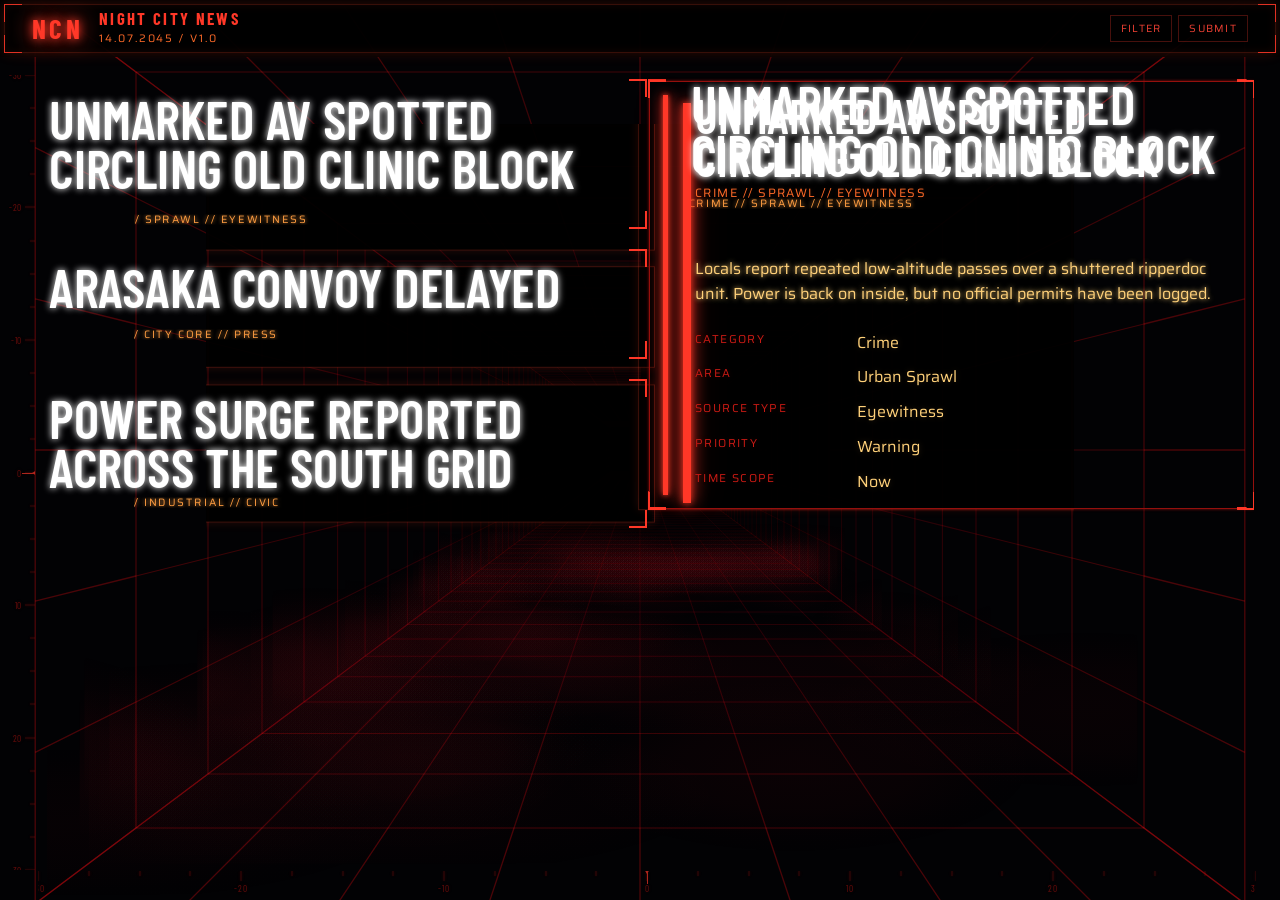
==== commit 68f42f7f: "Refresh persistent Weather assets" ====
--- a/index.html
+++ b/index.html
@@ -21,8 +21,8 @@
   <link rel="stylesheet" href="css/selector-focus.css" />
   <link rel="stylesheet" href="css/responsive.css" />
   <link rel="stylesheet" href="css/desktop.css" />
-  <link rel="stylesheet" href="css/diagnostics.css?v=weather-preview-1" />
-  <link rel="stylesheet" href="css/dev-panel-controls.css?v=weather-preview-1" />
+  <link rel="stylesheet" href="css/diagnostics.css?v=weather-preview-2" />
+  <link rel="stylesheet" href="css/dev-panel-controls.css?v=weather-preview-2" />
   <link rel="stylesheet" href="css/ui-cohesion.css" />
   <link rel="stylesheet" href="css/ui-polish.css" />
   <link rel="stylesheet" href="css/refactor-52.css" />
@@ -132,7 +132,7 @@
 
   <script src="departments/weather/weather-manifest.js?v=weather-department-1"></script>
   <script src="departments/weather/weather-presets.js?v=weather-department-1"></script>
-  <script src="departments/weather/weather-module.js?v=mist-recycle-1"></script>
+  <script src="departments/weather/weather-module.js?v=mist-recycle-2"></script>
 
   <script src="departments/chamber-movement/block-rearrangement.js?v=chamber-movement-1"></script>
   <script src="departments/chamber-movement/publication.js?v=chamber-movement-1"></script>
@@ -154,7 +154,7 @@
   <script src="js/application-switcher.js?v=animated-header-1"></script>
   <script src="js/dripfeed-adapter.js?v=spatial-contract-1"></script>
   <script src="js/dripfeed-chamber-integration.js?v=chamber-integration-2"></script>
-  <script src="js/diagnostics.js?v=weather-preview-1"></script>
+  <script src="js/diagnostics.js?v=weather-preview-2"></script>
   <script src="js/environment-manager.js?v=application-profiles-7"></script>
   <script src="js/viewer-host.js?v=module-host-14"></script>
   <script src="js/integration-services.js?v=module-host-14"></script>
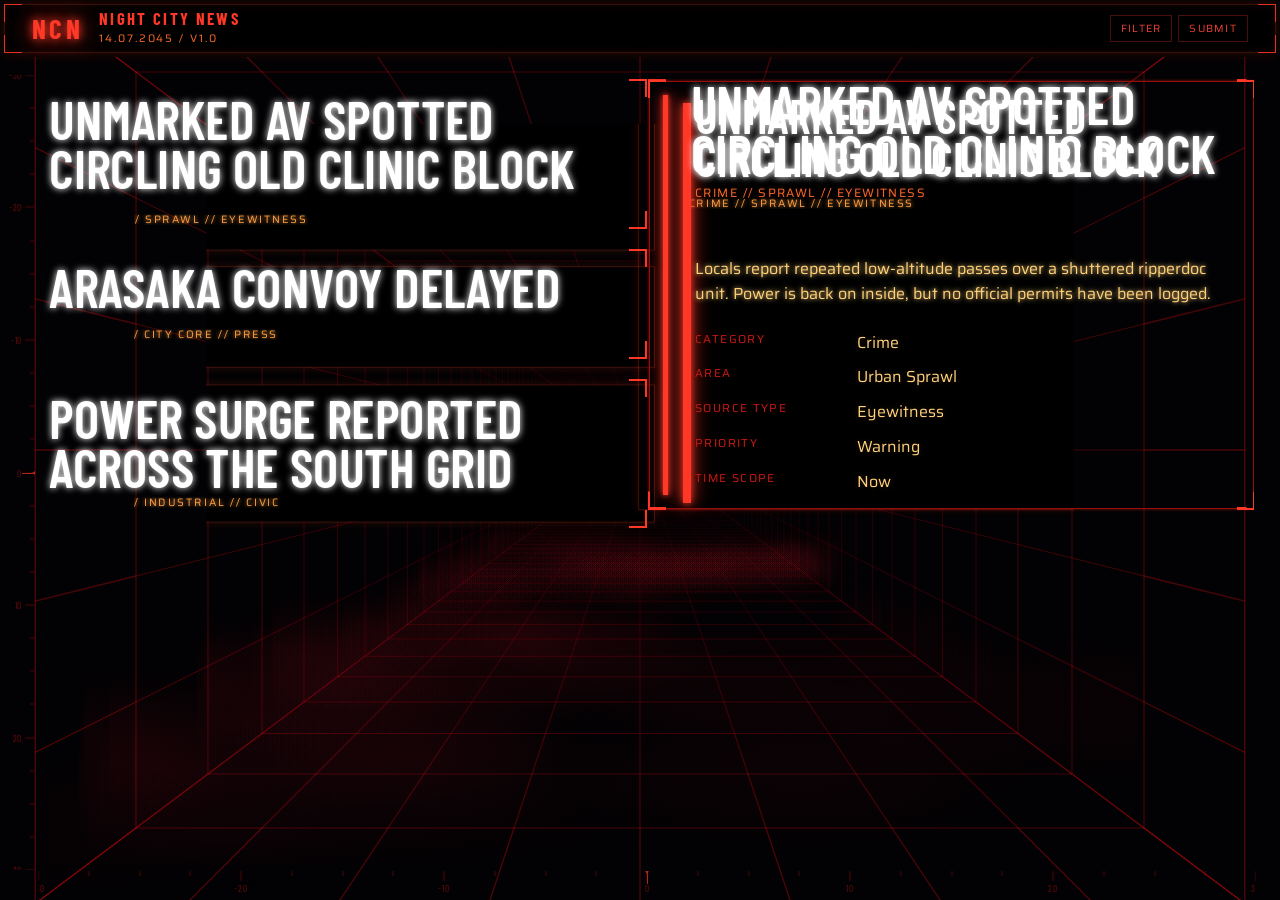
==== commit 65b28b52: "Close PR 120 integration contract gaps" ====
--- a/index.html
+++ b/index.html
@@ -21,8 +21,8 @@
   <link rel="stylesheet" href="css/selector-focus.css" />
   <link rel="stylesheet" href="css/responsive.css" />
   <link rel="stylesheet" href="css/desktop.css" />
-  <link rel="stylesheet" href="css/diagnostics.css?v=weather-preview-2" />
-  <link rel="stylesheet" href="css/dev-panel-controls.css?v=weather-preview-2" />
+  <link rel="stylesheet" href="css/diagnostics.css?v=weather-preview-3" />
+  <link rel="stylesheet" href="css/dev-panel-controls.css?v=weather-preview-3" />
   <link rel="stylesheet" href="css/ui-cohesion.css" />
   <link rel="stylesheet" href="css/ui-polish.css" />
   <link rel="stylesheet" href="css/refactor-52.css" />
@@ -132,7 +132,7 @@
 
   <script src="departments/weather/weather-manifest.js?v=weather-department-1"></script>
   <script src="departments/weather/weather-presets.js?v=weather-department-1"></script>
-  <script src="departments/weather/weather-module.js?v=mist-recycle-2"></script>
+  <script src="departments/weather/weather-module.js?v=mist-recycle-3"></script>
 
   <script src="departments/chamber-movement/block-rearrangement.js?v=chamber-movement-1"></script>
   <script src="departments/chamber-movement/publication.js?v=chamber-movement-1"></script>
@@ -154,7 +154,7 @@
   <script src="js/application-switcher.js?v=animated-header-1"></script>
   <script src="js/dripfeed-adapter.js?v=spatial-contract-1"></script>
   <script src="js/dripfeed-chamber-integration.js?v=chamber-integration-2"></script>
-  <script src="js/diagnostics.js?v=weather-preview-2"></script>
+  <script src="js/diagnostics.js?v=weather-preview-3"></script>
   <script src="js/environment-manager.js?v=application-profiles-7"></script>
   <script src="js/viewer-host.js?v=module-host-14"></script>
   <script src="js/integration-services.js?v=module-host-14"></script>
--- a/css/diagnostics.css
+++ b/css/diagnostics.css
@@ -50,11 +50,18 @@
 }
 
 .diagnostics-title {
+  position: sticky;
+  top: -10px;
+  z-index: 4;
   display: flex;
   align-items: center;
   justify-content: space-between;
   gap: 12px;
-  margin-bottom: 8px;
+  margin: -10px -10px 8px;
+  padding: 10px;
+  border-bottom: 1px solid rgba(255, 70, 40, .28);
+  background: rgba(2, 2, 4, .985);
+  box-shadow: 0 8px 14px rgba(2, 2, 4, .76);
   color: var(--white);
   font-weight: 600;
   letter-spacing: .16em;
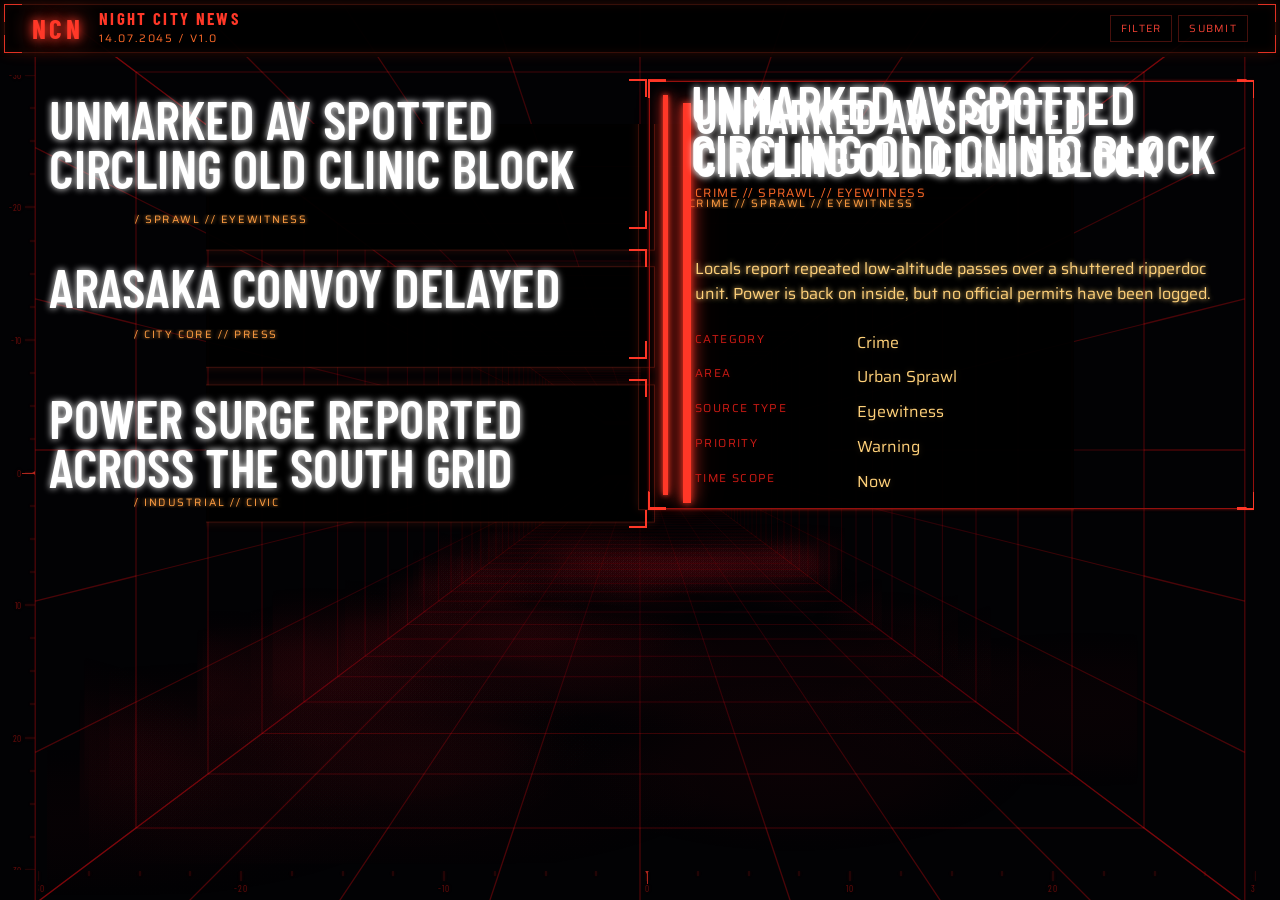
==== commit a41902e9: "Refresh reviewed Weather assets" ====
--- a/index.html
+++ b/index.html
@@ -21,8 +21,8 @@
   <link rel="stylesheet" href="css/selector-focus.css" />
   <link rel="stylesheet" href="css/responsive.css" />
   <link rel="stylesheet" href="css/desktop.css" />
-  <link rel="stylesheet" href="css/diagnostics.css?v=weather-preview-3" />
-  <link rel="stylesheet" href="css/dev-panel-controls.css?v=weather-preview-3" />
+  <link rel="stylesheet" href="css/diagnostics.css?v=weather-preview-4" />
+  <link rel="stylesheet" href="css/dev-panel-controls.css?v=weather-preview-4" />
   <link rel="stylesheet" href="css/ui-cohesion.css" />
   <link rel="stylesheet" href="css/ui-polish.css" />
   <link rel="stylesheet" href="css/refactor-52.css" />
@@ -132,7 +132,7 @@
 
   <script src="departments/weather/weather-manifest.js?v=weather-department-1"></script>
   <script src="departments/weather/weather-presets.js?v=weather-department-1"></script>
-  <script src="departments/weather/weather-module.js?v=mist-recycle-3"></script>
+  <script src="departments/weather/weather-module.js?v=mist-recycle-4"></script>
 
   <script src="departments/chamber-movement/block-rearrangement.js?v=chamber-movement-1"></script>
   <script src="departments/chamber-movement/publication.js?v=chamber-movement-1"></script>
@@ -154,7 +154,7 @@
   <script src="js/application-switcher.js?v=animated-header-1"></script>
   <script src="js/dripfeed-adapter.js?v=spatial-contract-1"></script>
   <script src="js/dripfeed-chamber-integration.js?v=chamber-integration-2"></script>
-  <script src="js/diagnostics.js?v=weather-preview-3"></script>
+  <script src="js/diagnostics.js?v=weather-preview-4"></script>
   <script src="js/environment-manager.js?v=application-profiles-7"></script>
   <script src="js/viewer-host.js?v=module-host-14"></script>
   <script src="js/integration-services.js?v=module-host-14"></script>
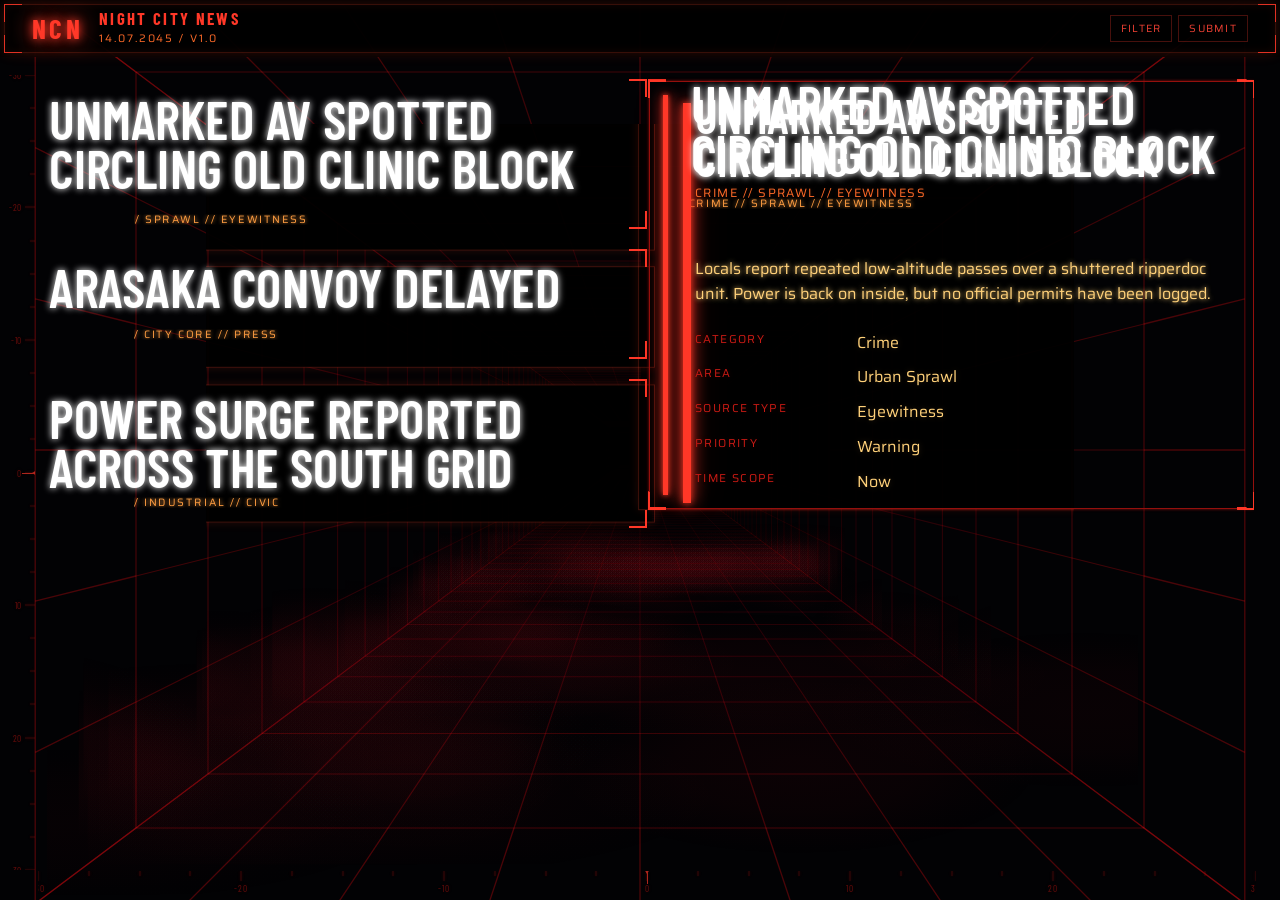
==== commit 40b1dc6d: "Refresh DripFeed wordmark assets" ====
--- a/index.html
+++ b/index.html
@@ -40,7 +40,7 @@
   <link rel="stylesheet" href="css/dripfeed-image-picker.css?v=provider-picker-1" />
   <link rel="stylesheet" href="css/dripfeed-image-picker-hardening.css?v=provider-picker-2" />
   <link rel="stylesheet" href="css/dripfeed-header-polish.css?v=viewport-reset-1" />
-  <link rel="stylesheet" href="css/dripfeed-wordmark-animation.css?v=animated-header-1" />
+  <link rel="stylesheet" href="css/dripfeed-wordmark-animation.css?v=animated-header-2" />
   <link rel="stylesheet" href="css/dripfeed-reader-transition.css?v=card-morph-1" />
   <link rel="stylesheet" href="css/dripfeed-chamber-compat.css?v=viewport-reset-1" />
   <link rel="stylesheet" href="css/dripfeed-surface-prep.css?v=surface-prep-1" />
@@ -150,7 +150,7 @@
   <script src="js/realignment.js?v=application-profiles-3"></script>
   <script src="js/weather-renderer.js?v=application-profiles-3"></script>
   <script src="js/chamber-motion.js?v=application-profiles-3"></script>
-  <script src="js/dripfeed-wordmark.js?v=animated-header-1"></script>
+  <script src="js/dripfeed-wordmark.js?v=animated-header-2"></script>
   <script src="js/application-switcher.js?v=animated-header-1"></script>
   <script src="js/dripfeed-adapter.js?v=spatial-contract-1"></script>
   <script src="js/dripfeed-chamber-integration.js?v=chamber-integration-2"></script>
--- a/css/depth-corners.css
+++ b/css/depth-corners.css
@@ -83,6 +83,6 @@
   border-color: currentColor;
 }
 
-html.diagnostics-on .corners {
+html.diagnostics-on:not(.diagnostics-panel-hidden) .corners {
   outline: 1px dashed #ff9b4a !important;
 }
--- a/css/dripfeed-wordmark-animation.css
+++ b/css/dripfeed-wordmark-animation.css
@@ -3,17 +3,14 @@
 ==================================================*/
 
 html[data-ncn-app="dripfeed"] .rail {
-  min-height: 0;
-  padding: 4px clamp(10px, 2.4vw, 20px) 5px;
+  padding: 5px clamp(10px, 2vw, 18px) 6px;
 }
 
 html[data-ncn-app="dripfeed"] .rail-title {
-  grid-template-columns: minmax(0, 1fr);
-  grid-template-areas:
-    "word"
-    "tag";
-  align-items: start;
-  gap: 0;
+  grid-template-columns: minmax(0, auto) minmax(8rem, 1fr);
+  grid-template-areas: "word tag";
+  align-items: center;
+  gap: clamp(8px, 2vw, 18px);
 }
 
 html[data-ncn-app="dripfeed"] .rail-title strong {
@@ -24,13 +21,15 @@
 html[data-ncn-app="dripfeed"] .rail-title > span {
   grid-area: tag;
   display: block !important;
+  align-self: center;
   max-width: none;
-  margin: -1px 0 0;
+  margin: 0;
   color: rgba(244, 234, 226, .66);
-  font-size: clamp(.46rem, 1.05vw, .58rem);
-  line-height: 1;
-  letter-spacing: .16em;
+  font-size: clamp(.48rem, 1vw, .62rem);
+  line-height: 1.15;
+  letter-spacing: .18em;
   text-transform: uppercase;
+  white-space: nowrap;
 }
 
 html[data-ncn-app="dripfeed"] .rail-title::after {
@@ -39,12 +38,12 @@
 
 html[data-ncn-app="dripfeed"] .dripfeed-wordmark-host {
   display: block;
-  width: min(50vw, 28rem);
+  width: min(48vw, clamp(12rem, 27vw, 24rem));
   max-width: 100%;
-  min-height: clamp(1.9rem, 4vw, 3.2rem);
+  min-height: clamp(1.75rem, 4vw, 3.35rem);
   color: #f4eee8;
   font-family: "Saira", "Arial Black", system-ui, sans-serif;
-  font-size: clamp(1.8rem, 4vw, 3rem);
+  font-size: clamp(1.1rem, 3.2vw, 2.25rem);
   font-weight: 900;
   line-height: 1;
 }
@@ -63,15 +62,32 @@
 
 @media (max-width: 740px), (hover: none) and (pointer: coarse) {
   html[data-ncn-app="dripfeed"] .rail {
-    padding: 4px 10px 5px;
+    padding: 5px 9px 6px;
+  }
+
+  html[data-ncn-app="dripfeed"] .rail-title {
+    grid-template-columns: minmax(0, auto) minmax(7rem, 1fr);
+    grid-template-areas: "word tag";
+    gap: 8px;
   }
 
   html[data-ncn-app="dripfeed"] .dripfeed-wordmark-host {
-    width: 50vw;
-    min-height: clamp(1.7rem, 10vw, 3rem);
+    width: min(48vw, 15.5rem);
+    min-height: clamp(1.65rem, 6.5vw, 2.9rem);
   }
 
   html[data-ncn-app="dripfeed"] .rail-title > span {
-    font-size: clamp(.44rem, 2vw, .52rem);
+    font-size: clamp(.46rem, 1.8vw, .58rem);
+    letter-spacing: .14em;
   }
 }
+
+@media (max-width: 390px) {
+  html[data-ncn-app="dripfeed"] .dripfeed-wordmark-host {
+    width: min(47vw, 11.5rem);
+  }
+
+  html[data-ncn-app="dripfeed"] .rail-title > span {
+    white-space: normal;
+  }
+}
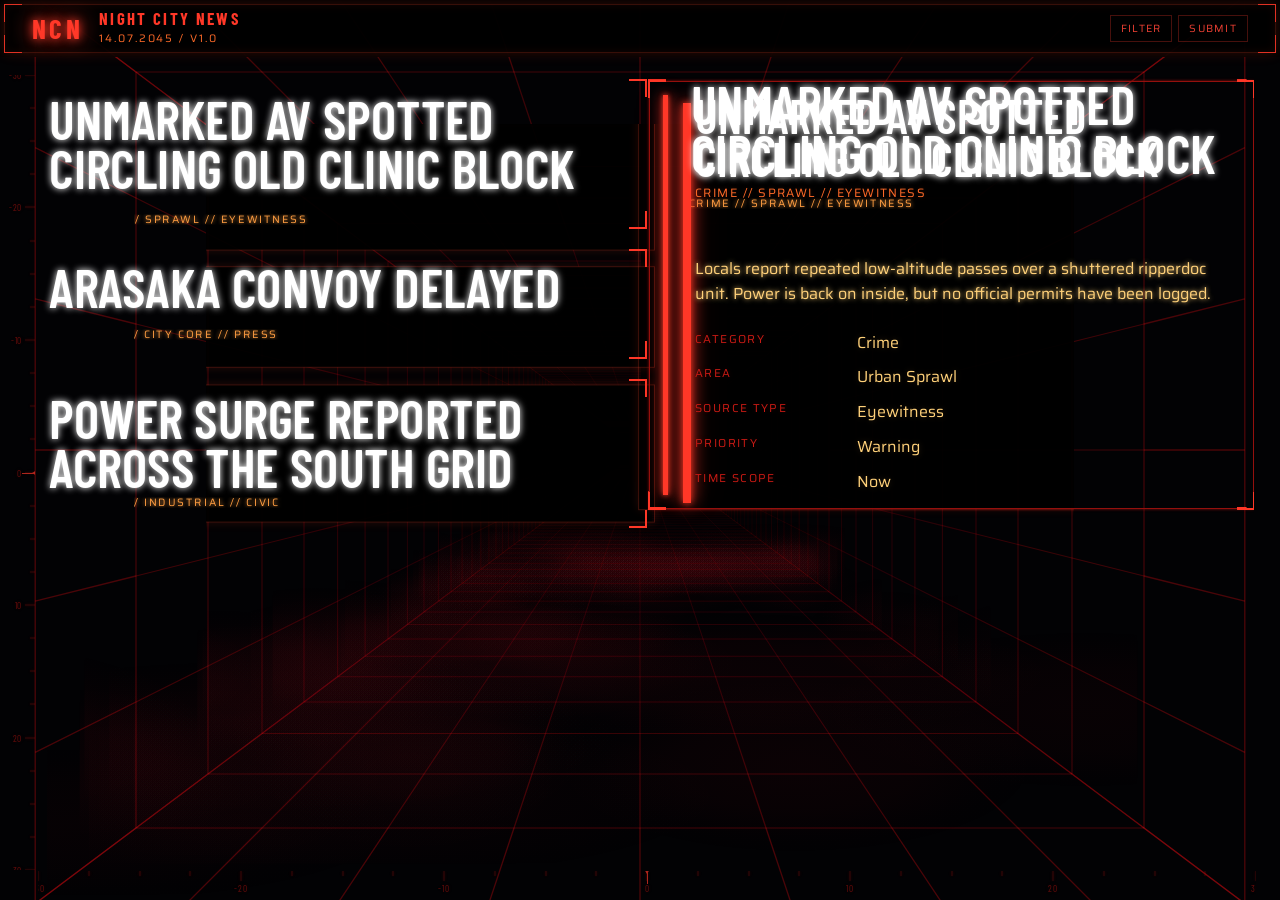
==== commit fc092214: "Reconcile compact Dripfeed load order with current main" ====
--- a/index.html
+++ b/index.html
@@ -43,9 +43,9 @@
   <link rel="stylesheet" href="css/dripfeed-wordmark-animation.css?v=animated-header-2" />
   <link rel="stylesheet" href="css/dripfeed-reader-transition.css?v=card-morph-1" />
   <link rel="stylesheet" href="css/dripfeed-chamber-compat.css?v=viewport-reset-1" />
-  <link rel="stylesheet" href="css/dripfeed-surface-prep.css?v=surface-prep-1" />
-  <link rel="stylesheet" href="css/dripfeed-responsive-calibration.css?v=mobile-two-column-1" />
-  <link rel="stylesheet" href="css/dripfeed-chamber-integration.css?v=chamber-integration-2" />
+  <link rel="stylesheet" href="css/dripfeed-surface-prep.css?v=surface-prep-3" />
+  <link rel="stylesheet" href="css/dripfeed-responsive-calibration.css?v=mobile-two-column-2" />
+  <link rel="stylesheet" href="css/dripfeed-chamber-integration.css?v=chamber-integration-3" />
   <link rel="stylesheet" href="css/heuristic-rangefinder.css?v=front-carrier-15" data-optional-module="heuristic-rangefinder" />
   <link rel="stylesheet" href="css/optical-projection.css?v=dark-edge-plate-1" data-optional-module="optical-projection" />
   <link rel="stylesheet" href="css/optical-three-plane-profile.css?v=priority-clear-1" data-optional-module="optical-projection" />
@@ -101,7 +101,7 @@
   <script src="js/dripfeed-submit-controller.js?v=provider-picker-2"></script>
   <script src="js/dripfeed-depth.js?v=external-owner-1"></script>
   <script src="js/dripfeed-reader-transition.js?v=card-morph-1"></script>
-  <script src="js/dripfeed-app.js?v=provider-picker-2"></script>
+  <script src="js/dripfeed-app.js?v=compact-controls-1"></script>
   <script src="js/dripfeed-image-picker-hardening.js?v=provider-picker-2"></script>
   <script src="js/dripfeed-surface-controller.js?v=surface-prep-2"></script>
   <script src="js/dripfeed-image-picker-surface-compat.js?v=provider-picker-2"></script>
@@ -153,7 +153,7 @@
   <script src="js/dripfeed-wordmark.js?v=animated-header-2"></script>
   <script src="js/application-switcher.js?v=animated-header-1"></script>
   <script src="js/dripfeed-adapter.js?v=spatial-contract-1"></script>
-  <script src="js/dripfeed-chamber-integration.js?v=chamber-integration-2"></script>
+  <script src="js/dripfeed-chamber-integration.js?v=chamber-integration-3"></script>
   <script src="js/diagnostics.js?v=weather-preview-4"></script>
   <script src="js/environment-manager.js?v=application-profiles-7"></script>
   <script src="js/viewer-host.js?v=module-host-14"></script>
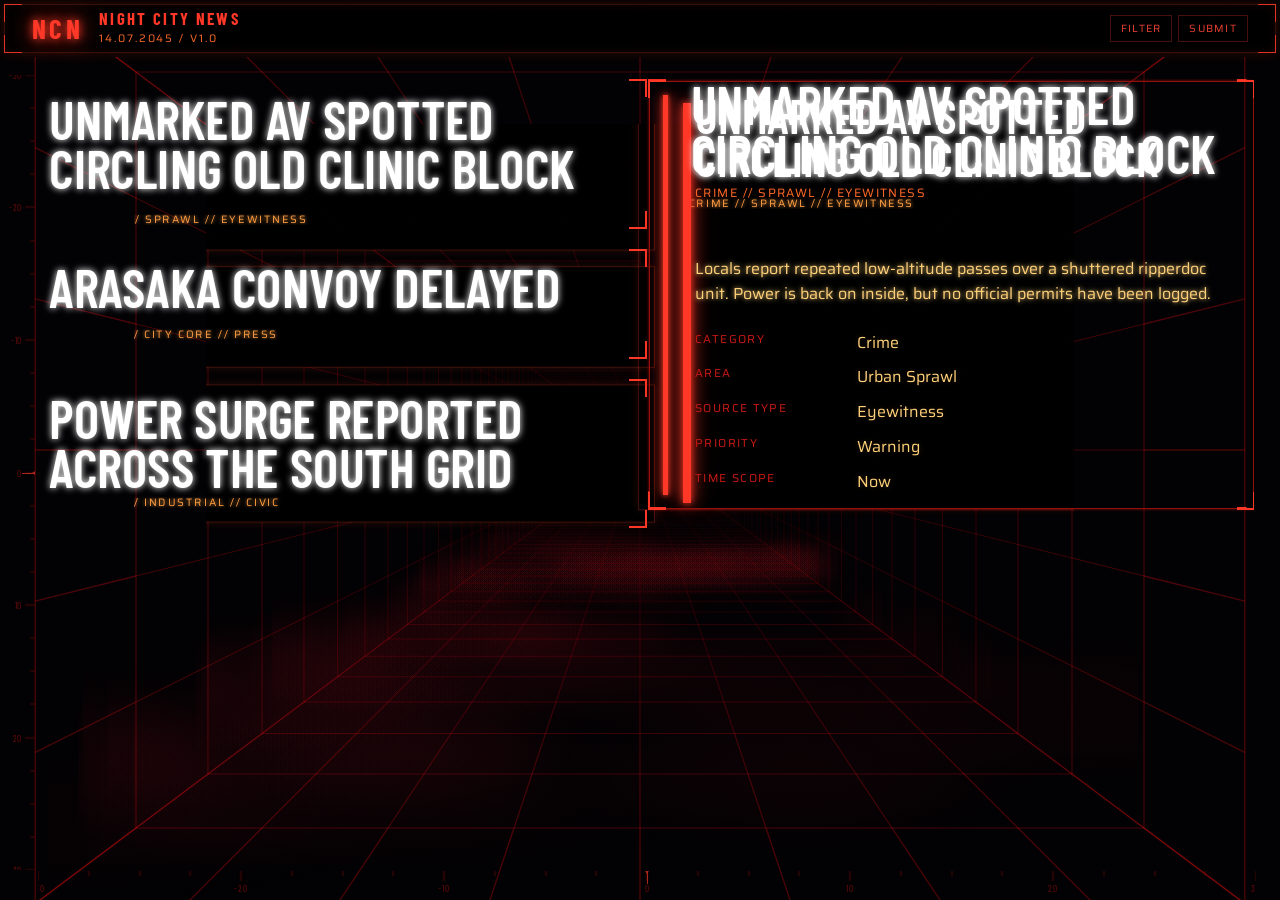
==== commit 916471de: "Merge current main and restore Dripfeed foreground" ====
--- a/index.html
+++ b/index.html
@@ -45,7 +45,7 @@
   <link rel="stylesheet" href="css/dripfeed-chamber-compat.css?v=viewport-reset-1" />
   <link rel="stylesheet" href="css/dripfeed-surface-prep.css?v=surface-prep-3" />
   <link rel="stylesheet" href="css/dripfeed-responsive-calibration.css?v=mobile-two-column-2" />
-  <link rel="stylesheet" href="css/dripfeed-chamber-integration.css?v=chamber-integration-3" />
+  <link rel="stylesheet" href="css/dripfeed-chamber-integration.css?v=chamber-integration-4" />
   <link rel="stylesheet" href="css/heuristic-rangefinder.css?v=front-carrier-15" data-optional-module="heuristic-rangefinder" />
   <link rel="stylesheet" href="css/optical-projection.css?v=dark-edge-plate-1" data-optional-module="optical-projection" />
   <link rel="stylesheet" href="css/optical-three-plane-profile.css?v=priority-clear-1" data-optional-module="optical-projection" />
@@ -153,7 +153,7 @@
   <script src="js/dripfeed-wordmark.js?v=animated-header-2"></script>
   <script src="js/application-switcher.js?v=animated-header-1"></script>
   <script src="js/dripfeed-adapter.js?v=spatial-contract-1"></script>
-  <script src="js/dripfeed-chamber-integration.js?v=chamber-integration-3"></script>
+  <script src="js/dripfeed-chamber-integration.js?v=chamber-integration-4"></script>
   <script src="js/diagnostics.js?v=weather-preview-4"></script>
   <script src="js/environment-manager.js?v=application-profiles-7"></script>
   <script src="js/viewer-host.js?v=module-host-14"></script>
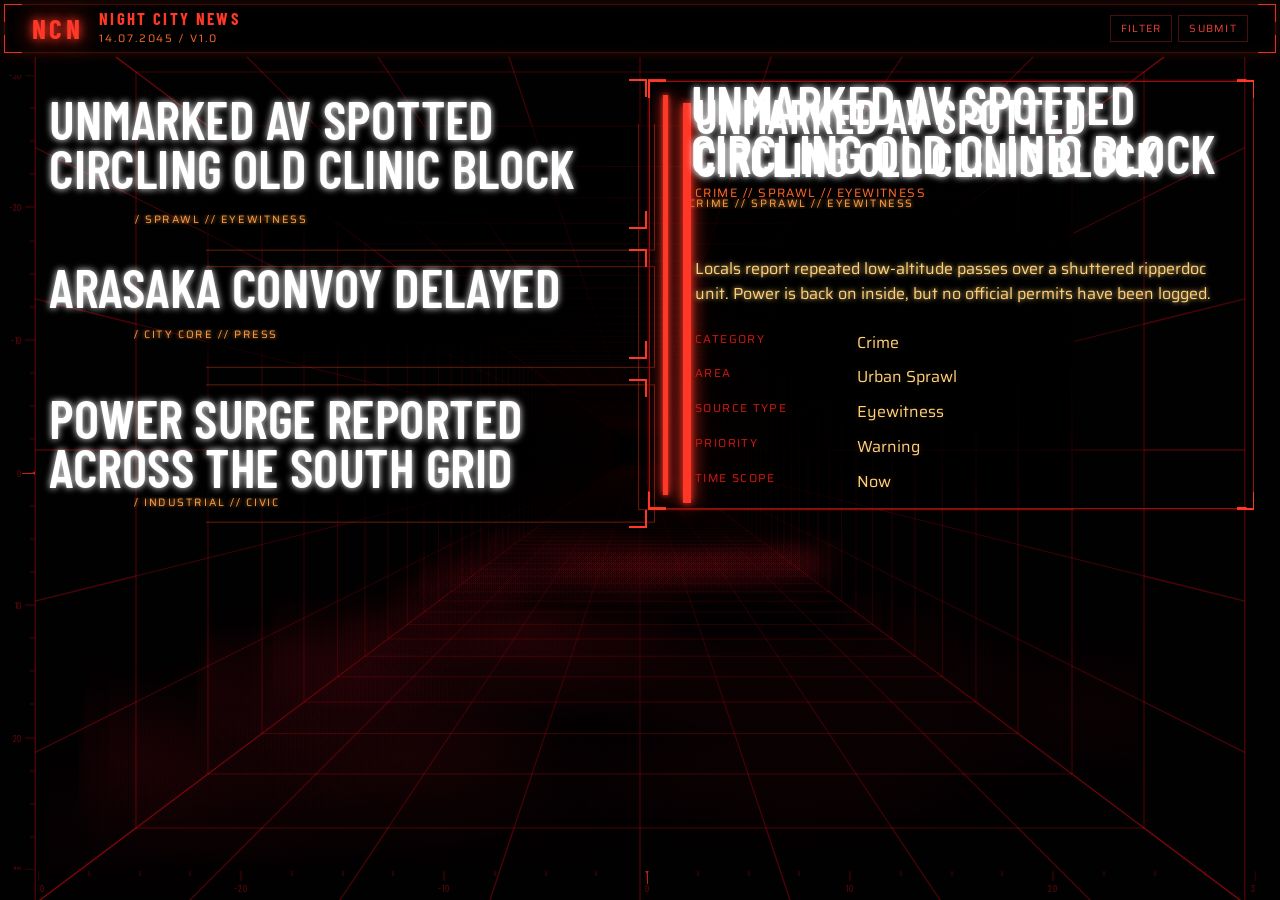
==== commit e9c27814: "Remove legacy viewer controls and load ownership probe" ====
--- a/index.html
+++ b/index.html
@@ -66,9 +66,6 @@
       <nav class="rail-actions" aria-label="Feed controls">
         <button type="button" data-panel="filter" aria-pressed="false">Filter</button>
         <button type="button" data-panel="submit" aria-pressed="false">Submit</button>
-        <button type="button" class="layered-chamber-toggle" id="layered-chamber-toggle" aria-pressed="false" title="Toggle layered chamber projection">Chamber Off</button>
-        <button type="button" class="heuristic-rangefinder-toggle" id="heuristic-rangefinder-toggle" aria-pressed="false" title="Toggle heuristic image rangefinder">Range Off</button>
-        <button type="button" class="optical-toggle" id="optical-projection-toggle" aria-pressed="false" title="Toggle the additional optical projection mode">Optics Off</button>
       </nav>
     </header>
 
@@ -90,7 +87,6 @@
   <script src="js/render.js"></script>
   <script src="js/controls.js"></script>
   <script src="js/selector-panel-corrections.js"></script>
-  <script src="js/projection.js"></script>
   <script src="js/projection-engine.js"></script>
   <script src="js/layout.js"></script>
   <script src="js/actions.js"></script>
@@ -139,7 +135,7 @@
 
   <script src="js/effects.js?v=application-profiles-3"></script>
   <script src="js/desktop.js"></script>
-  <script src="js/layered-chamber.js?v=native-breath-1"></script>
+  <script src="js/layered-chamber.js?v=production-shell-1"></script>
   <script src="js/chamber-camera.js?v=semantic-panes-3"></script>
   <script src="js/optical-port-map.js?v=soft-perspective-1"></script>
   <script src="js/heuristic-rangefinder.js?v=front-carrier-15" data-optional-module="heuristic-rangefinder"></script>
@@ -154,7 +150,7 @@
   <script src="js/application-switcher.js?v=animated-header-1"></script>
   <script src="js/dripfeed-adapter.js?v=spatial-contract-1"></script>
   <script src="js/dripfeed-chamber-integration.js?v=chamber-integration-4"></script>
-  <script src="js/diagnostics.js?v=weather-preview-4"></script>
+  <script src="js/diagnostics.js?v=ownership-inventory-1"></script>
   <script src="js/environment-manager.js?v=application-profiles-7"></script>
   <script src="js/viewer-host.js?v=module-host-14"></script>
   <script src="js/integration-services.js?v=module-host-14"></script>
@@ -167,7 +163,8 @@
   <script src="js/chamber-motion-presentation.js?v=frame-bound-weather-2"></script>
   <script src="js/integration-service-gate.js?v=module-host-17"></script>
   <script src="js/integration-browser-probe.js?v=module-host-18"></script>
+  <script src="js/production-ownership-probe.js?v=ownership-inventory-1"></script>
   <script src="js/dev-panel-controls.js?v=module-host-17"></script>
   <script src="js/integration-harness.js?v=module-host-14"></script>
 </body>
-</html>+</html>
--- a/css/projection.css
+++ b/css/projection.css
@@ -323,19 +323,6 @@
 }
 
 /*==================================================
-  PARALLAX
-==================================================*/
-
-.frame,
-.priority,
-.meta,
-.headline,
-.tags,
-.body {
-  transform: translateY(var(--projection-y, 0px));
-}
-
-/*==================================================
   REDUCED MOTION
 ==================================================*/
 
@@ -346,15 +333,6 @@
     transition: none !important;
   }
 
-  .frame,
-  .priority,
-  .meta,
-  .headline,
-  .tags,
-  .body {
-    transform: none !important;
-  }
-
   .part,
   .priority,
   .present,
--- a/css/layered-chamber.css
+++ b/css/layered-chamber.css
@@ -1,19 +1,16 @@
-/* Permanent chamber compositor: rear canvas < optical DOM < front canvas. */
-:root {
-  --viewer-power: 1;
-  --viewer-registration-x: 0px;
-  --viewer-registration-y: 0px;
-}
+/*==================================================
+  LAYERED CHAMBER · PRODUCTION SHELL
 
-.layered-chamber-layer {
+  The interactive Chamber Lab is archived outside main. This stylesheet owns
+  only the shared background chamber used by the active applications.
+==================================================*/
+.layered-chamber-system {
   position: fixed;
   inset: 0;
+  z-index: 10;
   pointer-events: none;
   overflow: hidden;
 }
-
-.layered-chamber-rear { z-index: 10; }
-.layered-chamber-front { z-index: 18; }
 
 .layered-chamber-canvas {
   position: absolute;
@@ -23,29 +20,12 @@
   pointer-events: none;
 }
 
-html.viewer-spatial-runtime body {
-  background: #020102;
+#layered-chamber-bg { z-index: 0; }
+#layered-chamber-fg {
+  z-index: 1;
+  filter: blur(.35px);
 }
 
-html.viewer-spatial-runtime .viewer {
-  position: relative;
-  z-index: 20;
-}
-
-html.viewer-spatial-runtime .rail {
-  z-index: 50;
-}
-
-html.viewer-spatial-runtime .rail-occlusion {
-  background: transparent !important;
-}
-
-html.viewer-fault-active .layered-chamber-front {
-  opacity: calc(.82 + (1 - var(--viewer-power)) * .18);
-}
-
-@media (prefers-reduced-motion: reduce) {
-  .layered-chamber-front {
-    opacity: .72;
-  }
-}
+html.layered-chamber-mode body { background: #020102; }
+html.layered-chamber-mode .viewer { position: relative; z-index: 20; }
+html.layered-chamber-mode .rail { z-index: 50; }
--- a/css/dripfeed-responsive-calibration.css
+++ b/css/dripfeed-responsive-calibration.css
@@ -3,6 +3,8 @@
 
   Dripfeed-owned packing and text-budget corrections. The chamber host may place
   this publication but does not change its square-cell packing or content fit.
+  The approved v29 wordmark and compact title rail remain owned by mainline
+  header/wordmark publications and are intentionally untouched here.
 ==================================================*/
 
 /* Compact one-row cells need a stricter local text budget at every viewport.
--- a/css/optical-three-plane-profile.css
+++ b/css/optical-three-plane-profile.css
@@ -58,3 +58,27 @@
 .optical-mode .optical-semantic-item[data-optical-role="plate"] {
   --optical-item-scale: 0.93 !important;
 }
+
+/* The article backing is an alpha-only surface. `closest-side` makes the
+   final stop land on the real card sides while retaining a translucent
+   35% black edge instead of disappearing completely into the chamber. */
+.optical-mode .optical-semantic-item[data-optical-role="plate"] .optical-plate-surface {
+  background: radial-gradient(
+    ellipse closest-side at 50% 50%,
+    rgba(0, 0, 0, .96) 0%,
+    rgba(0, 0, 0, .96) 48%,
+    rgba(0, 0, 0, .78) 66%,
+    rgba(0, 0, 0, .58) 82%,
+    rgba(0, 0, 0, .40) 95%,
+    rgba(0, 0, 0, .35) 100%
+  );
+  box-shadow: none;
+  filter: none;
+}
+
+/* The red perimeter remains its own crisp one-pixel plane. The corner
+   brackets are separate two-pixel strokes, so they retain visual priority. */
+.optical-mode .optical-semantic-item[data-optical-role="frame"] .frame {
+  border: 1px solid rgba(255, 70, 40, .42);
+  box-shadow: none;
+}
